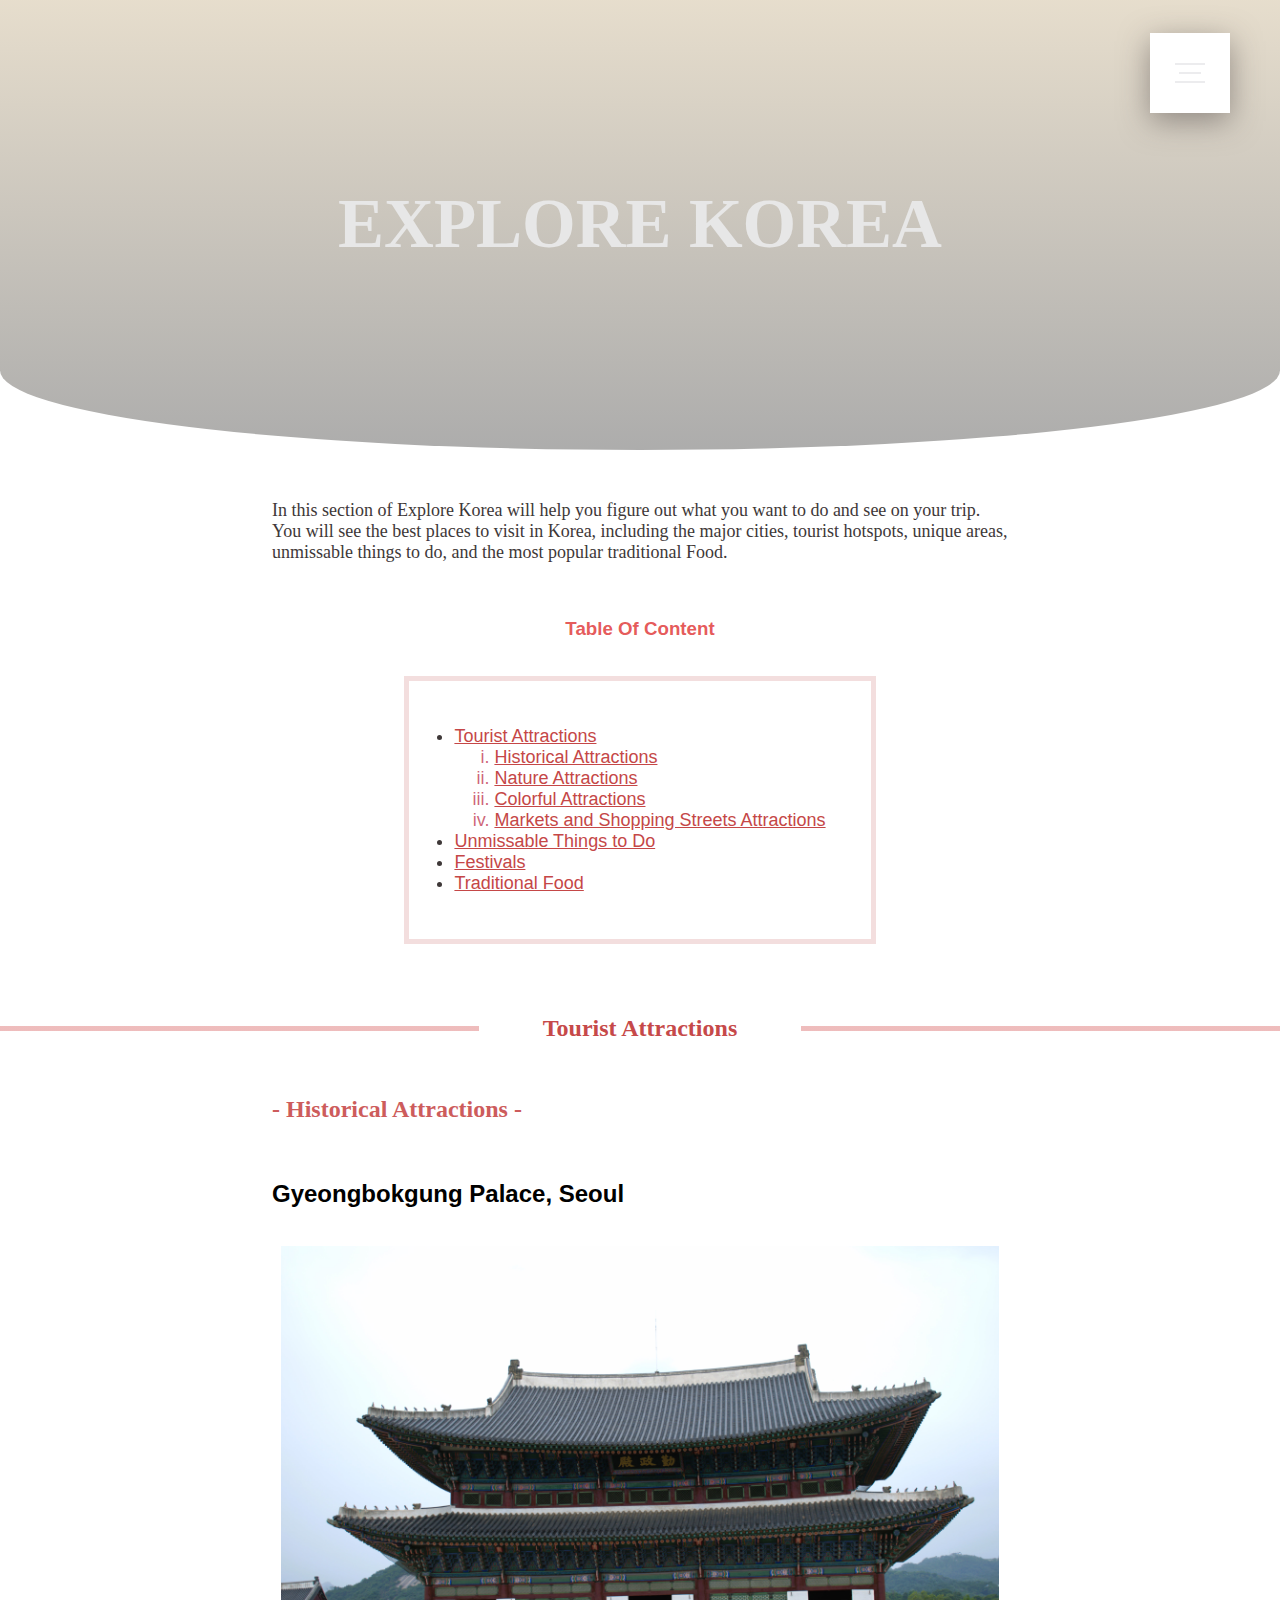
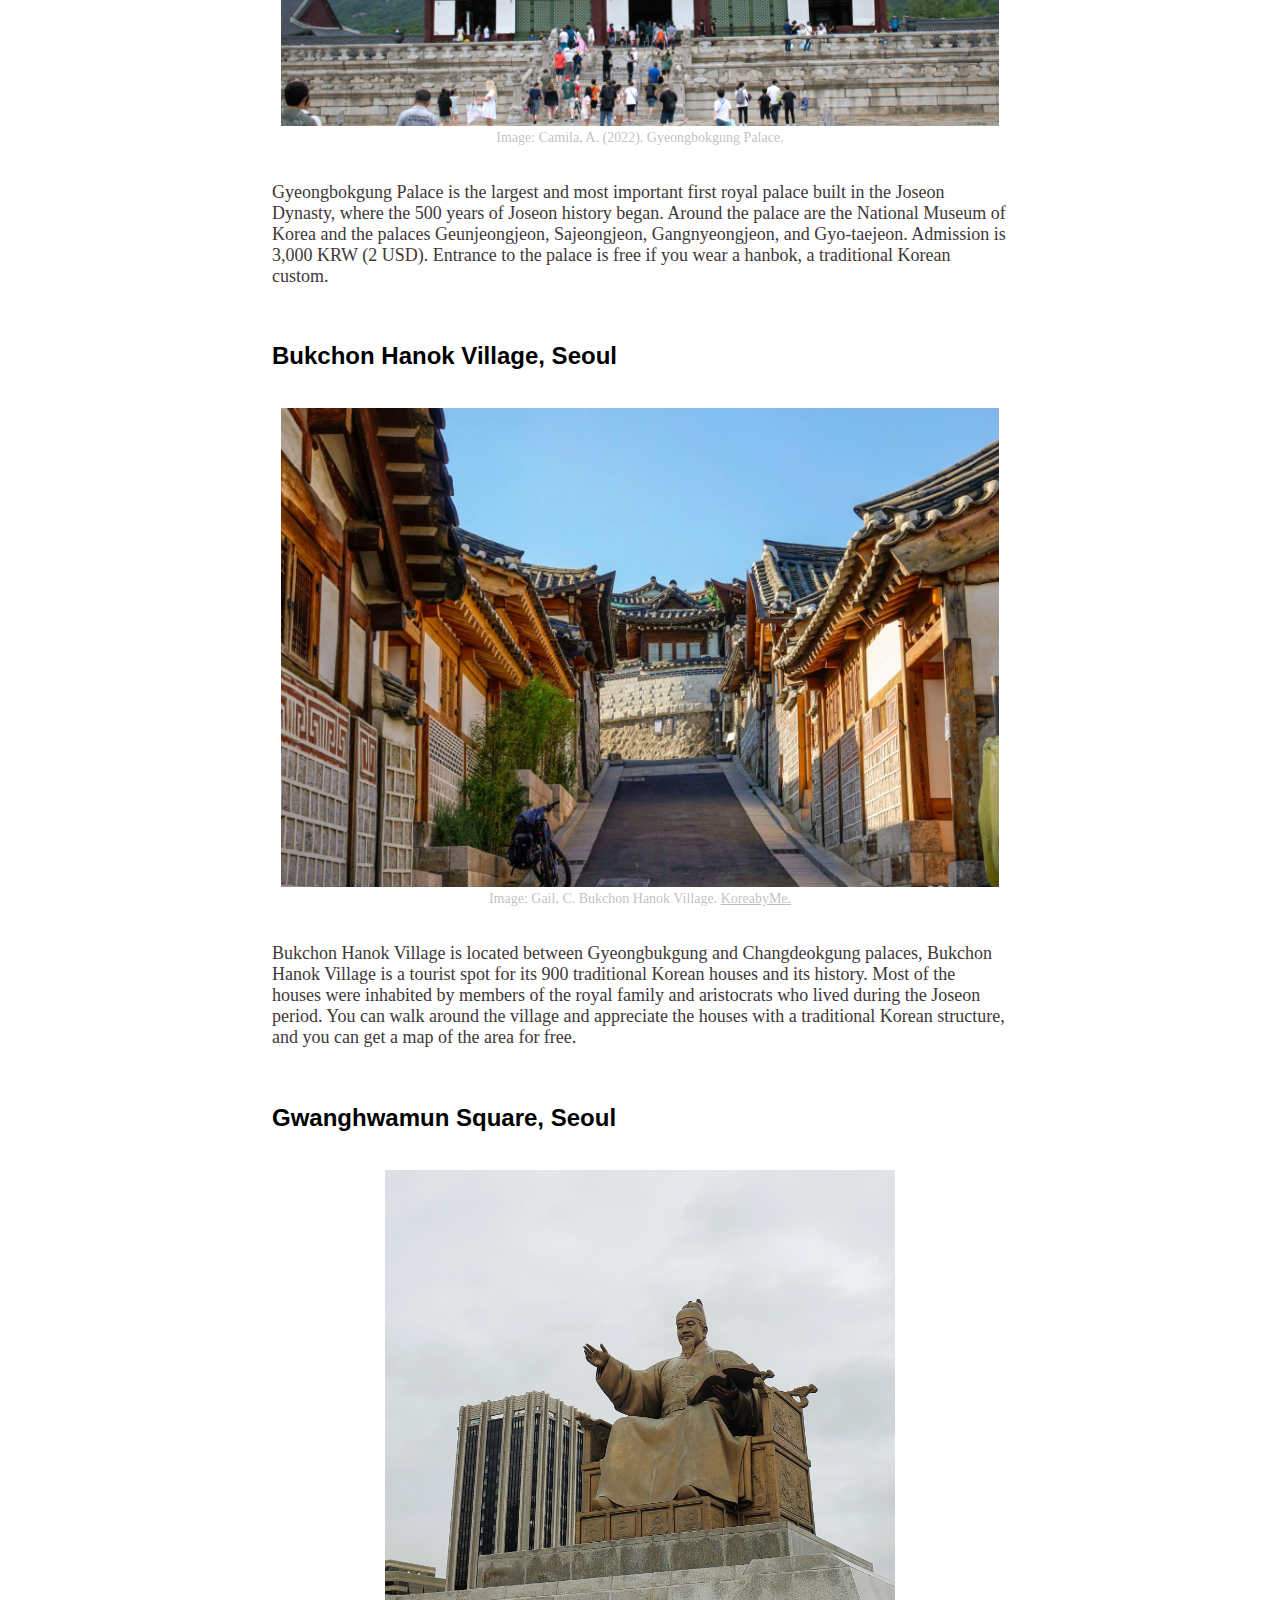
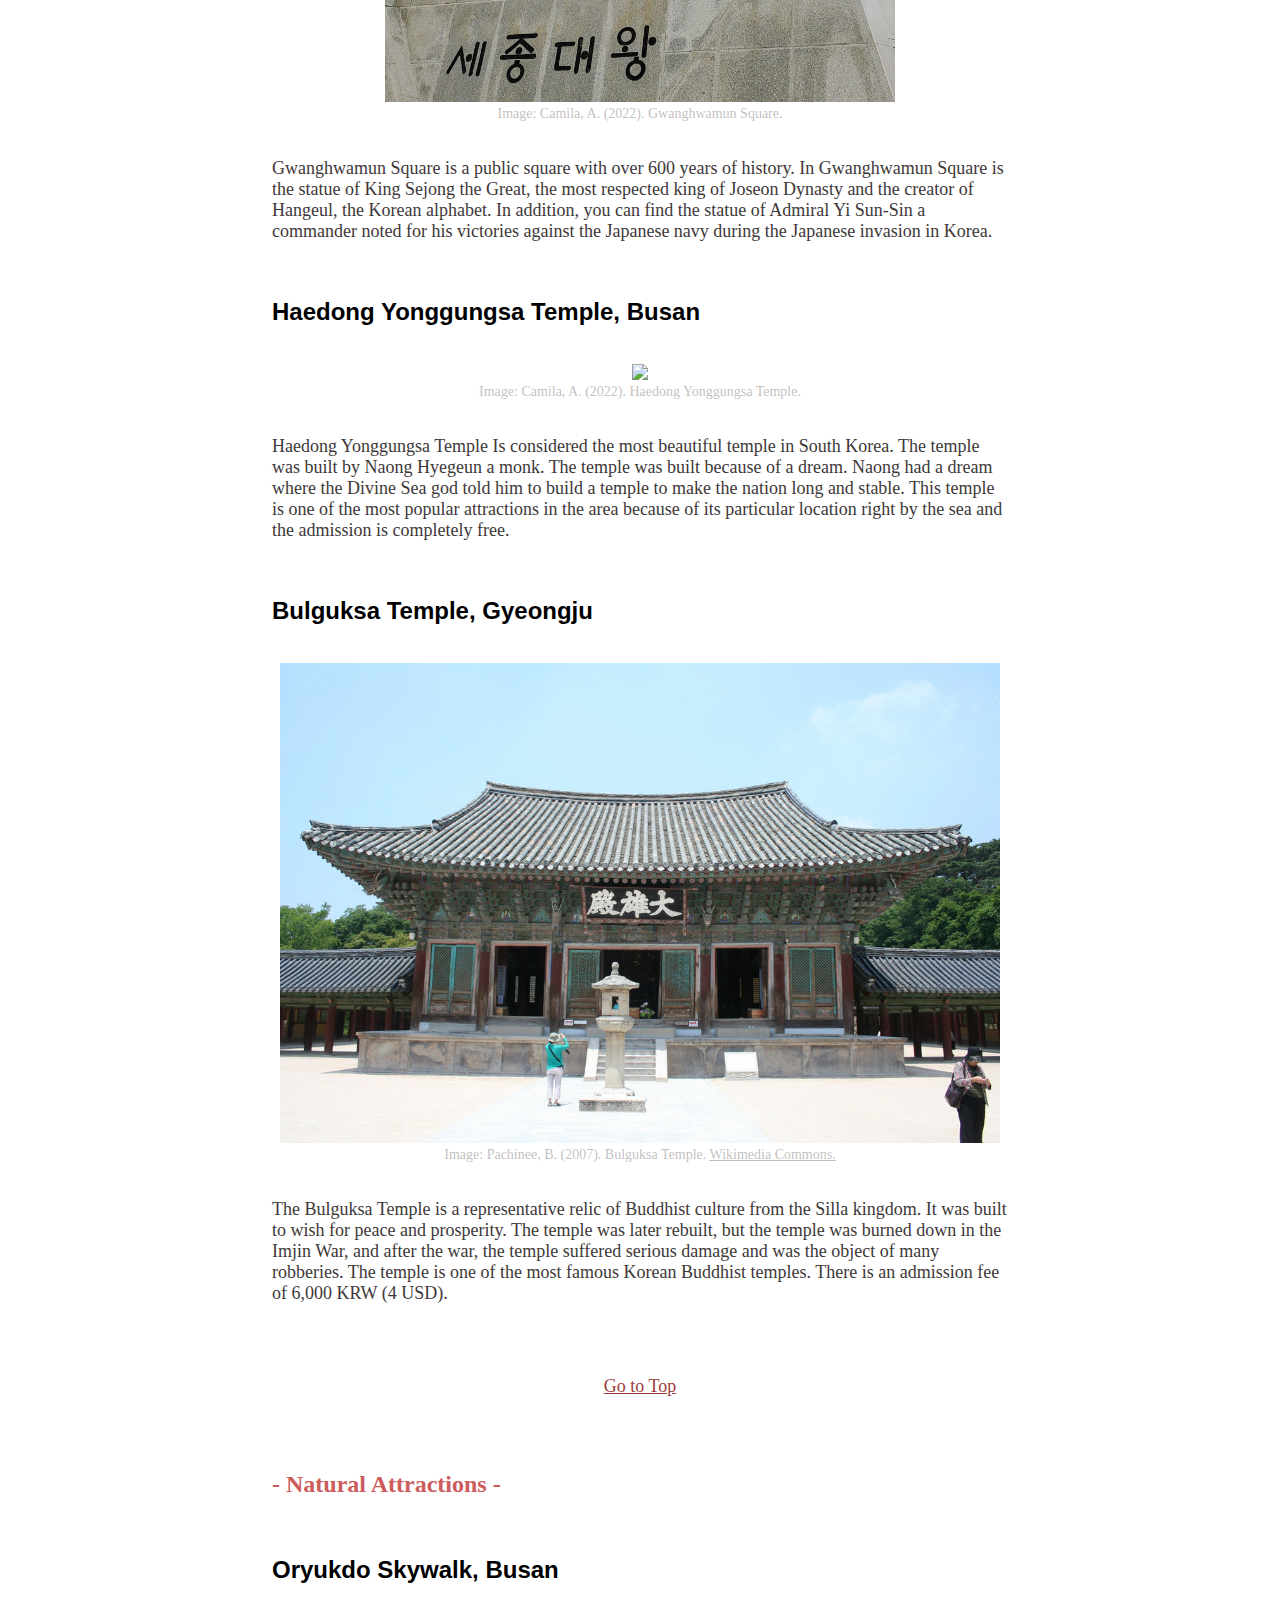
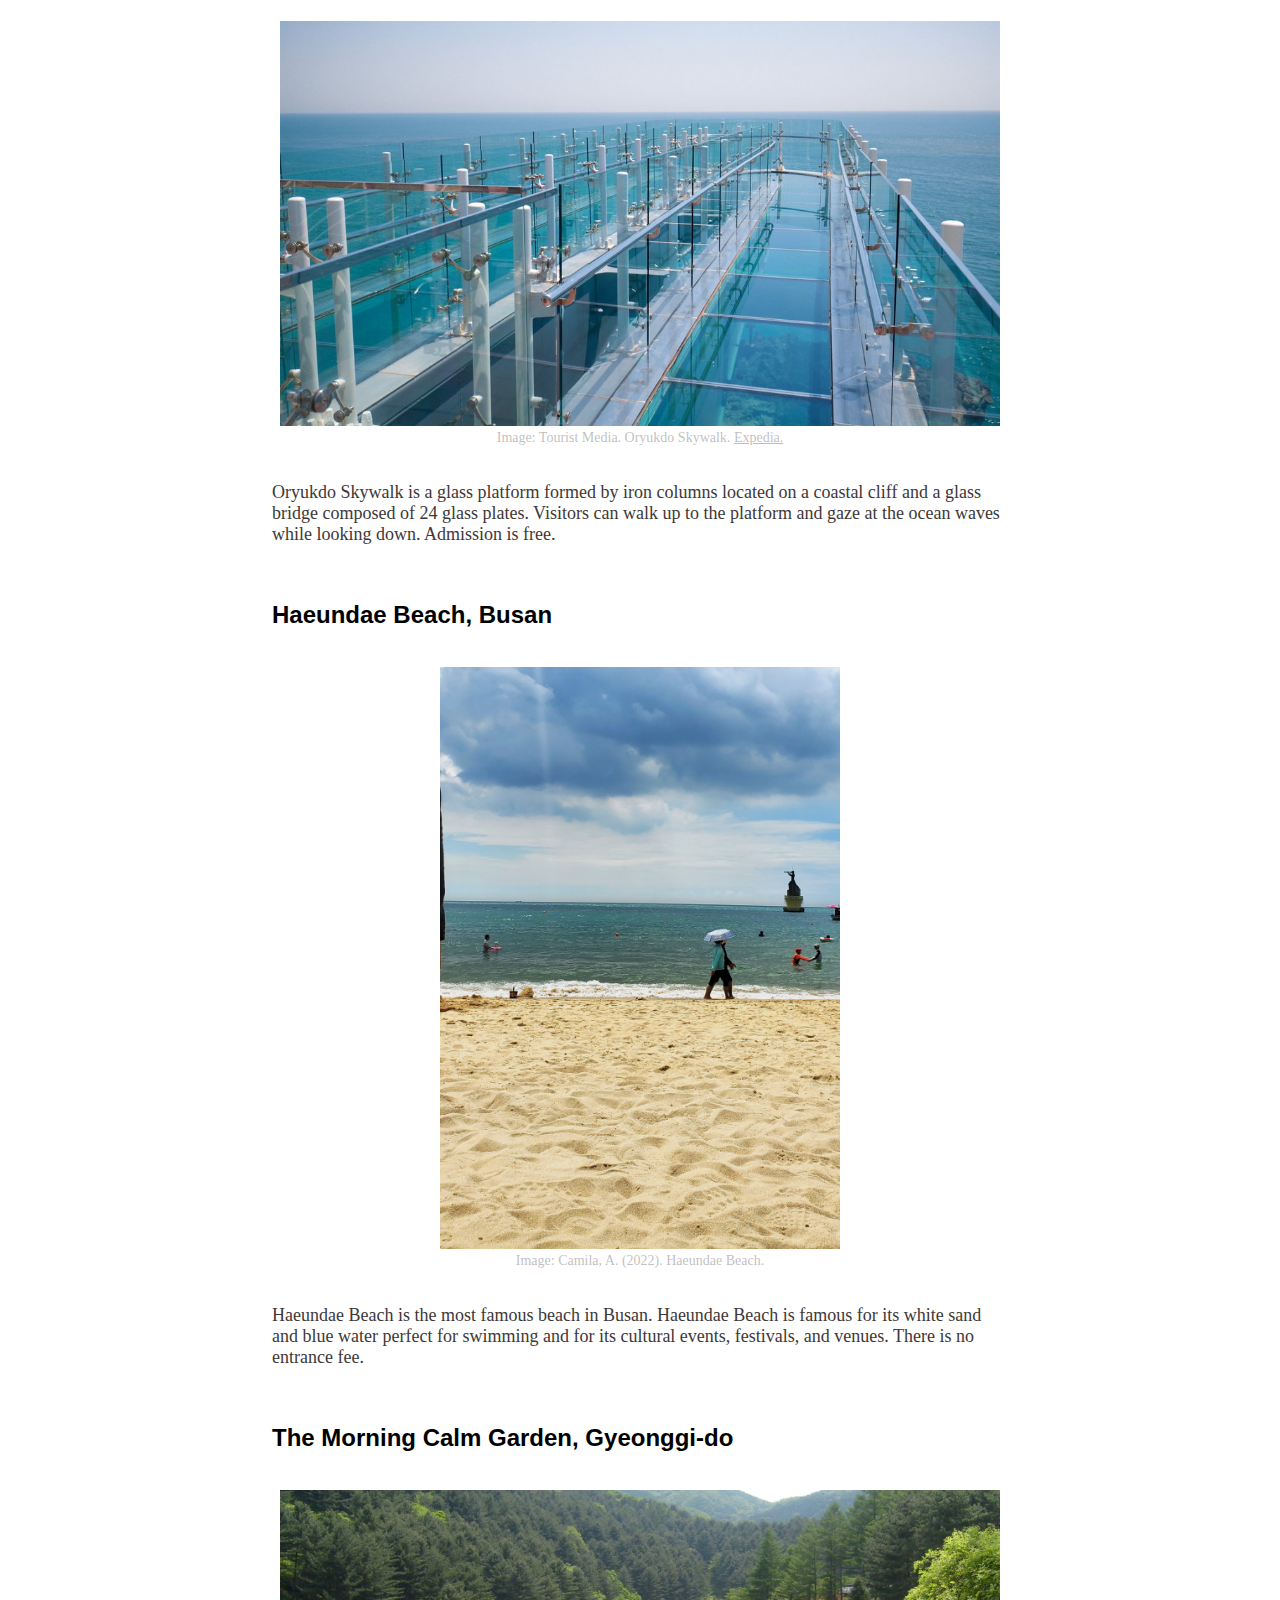
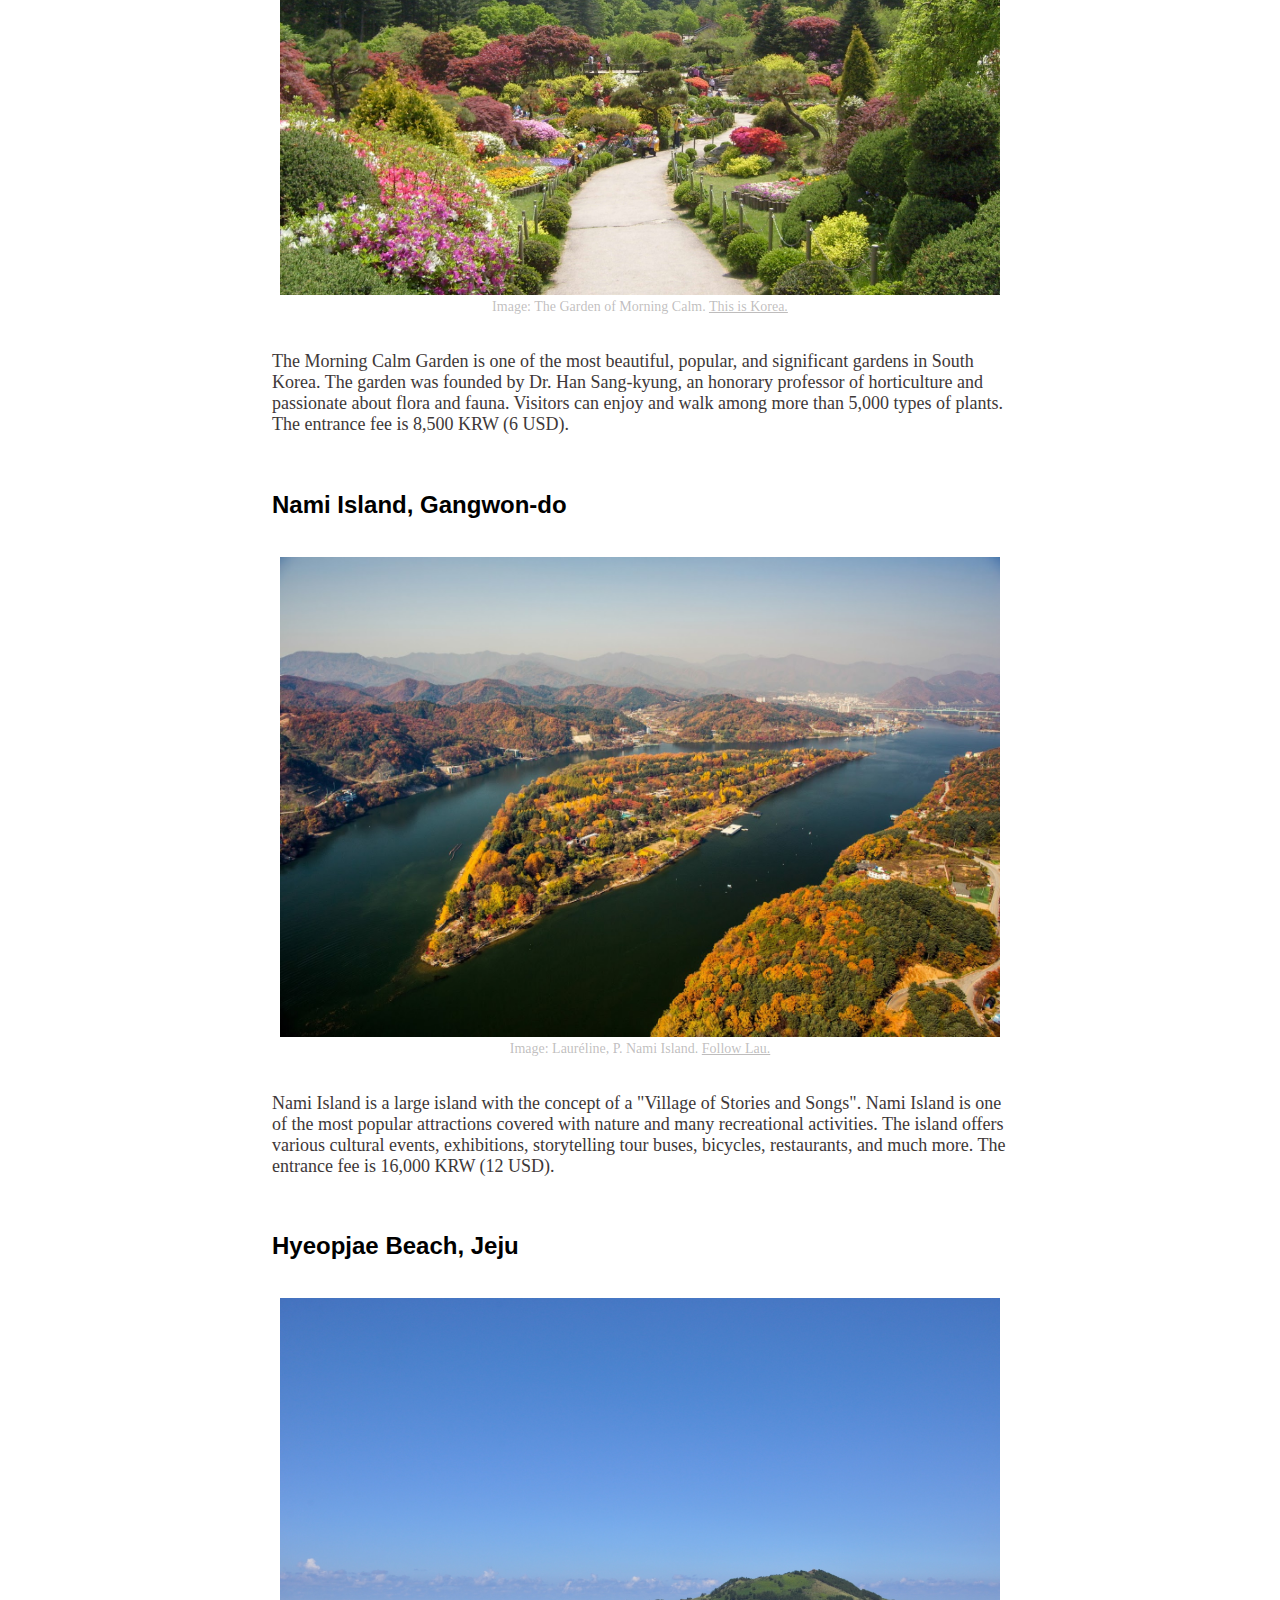
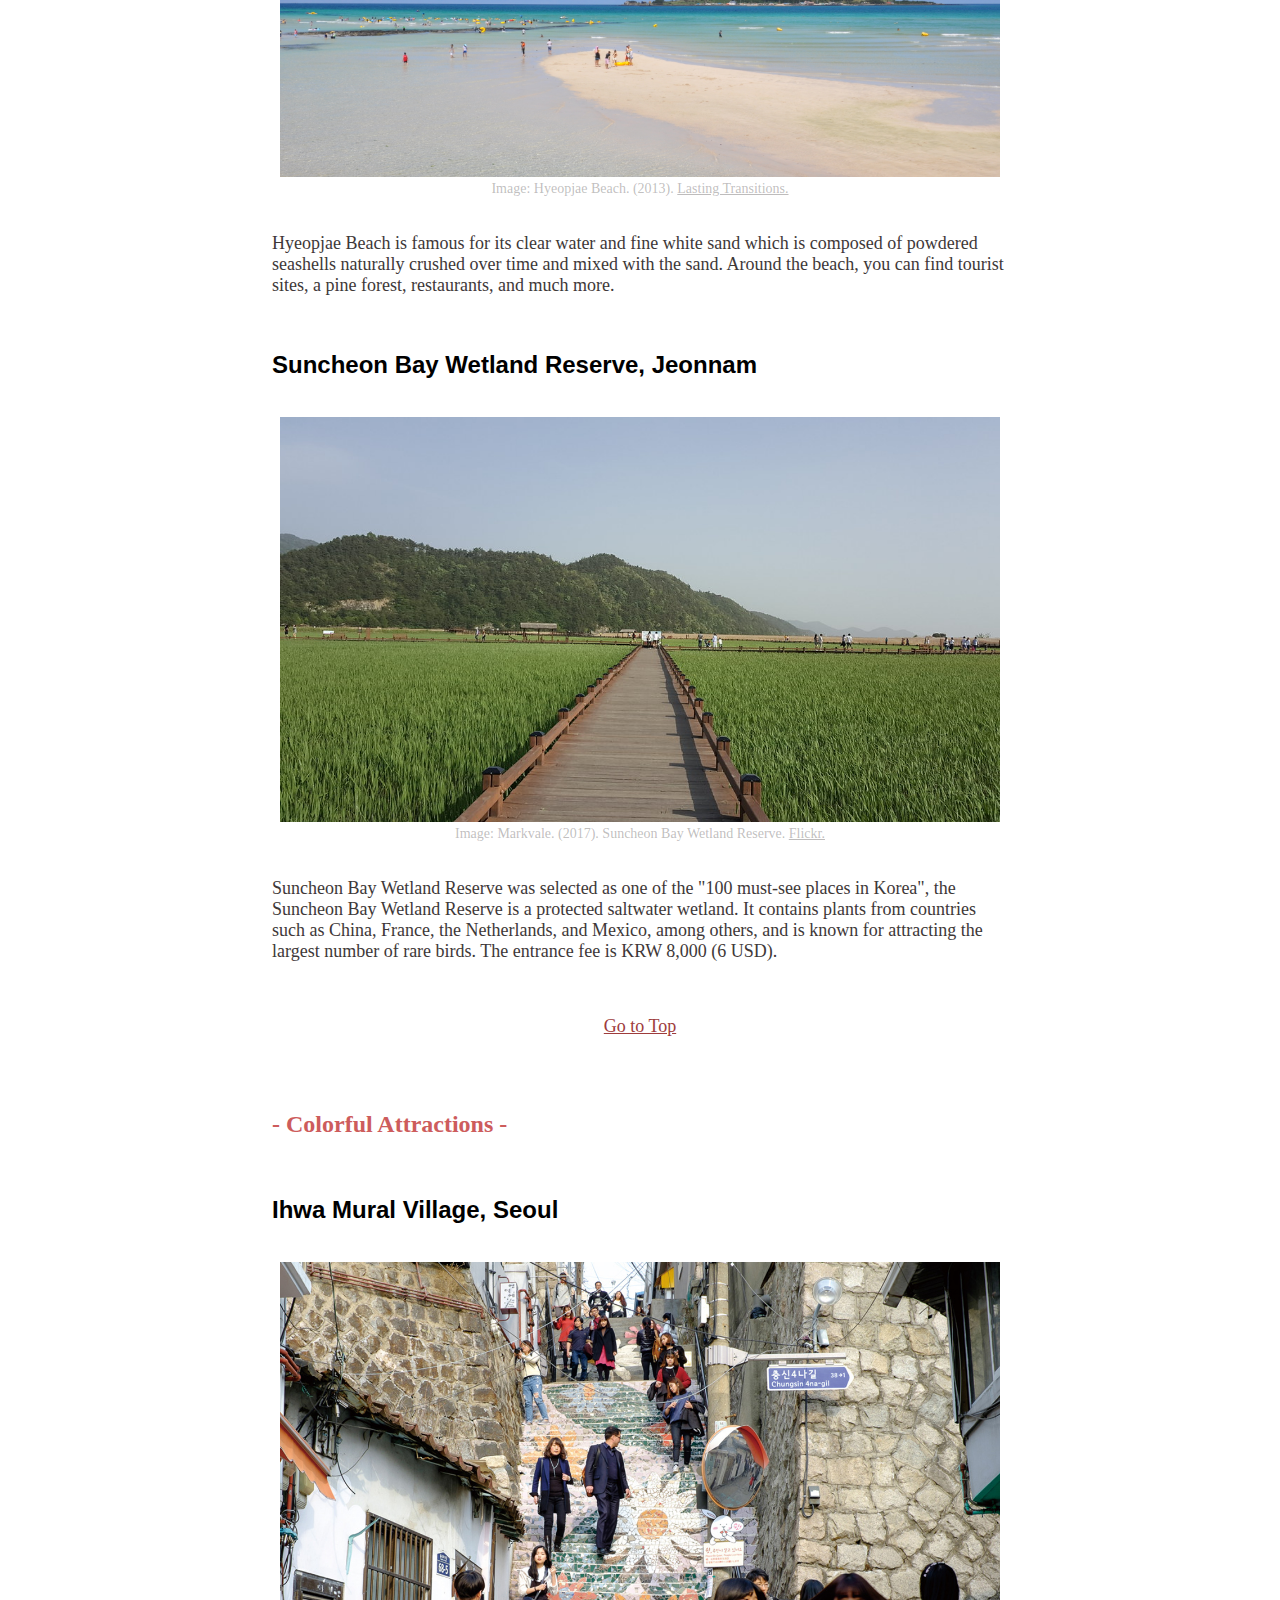
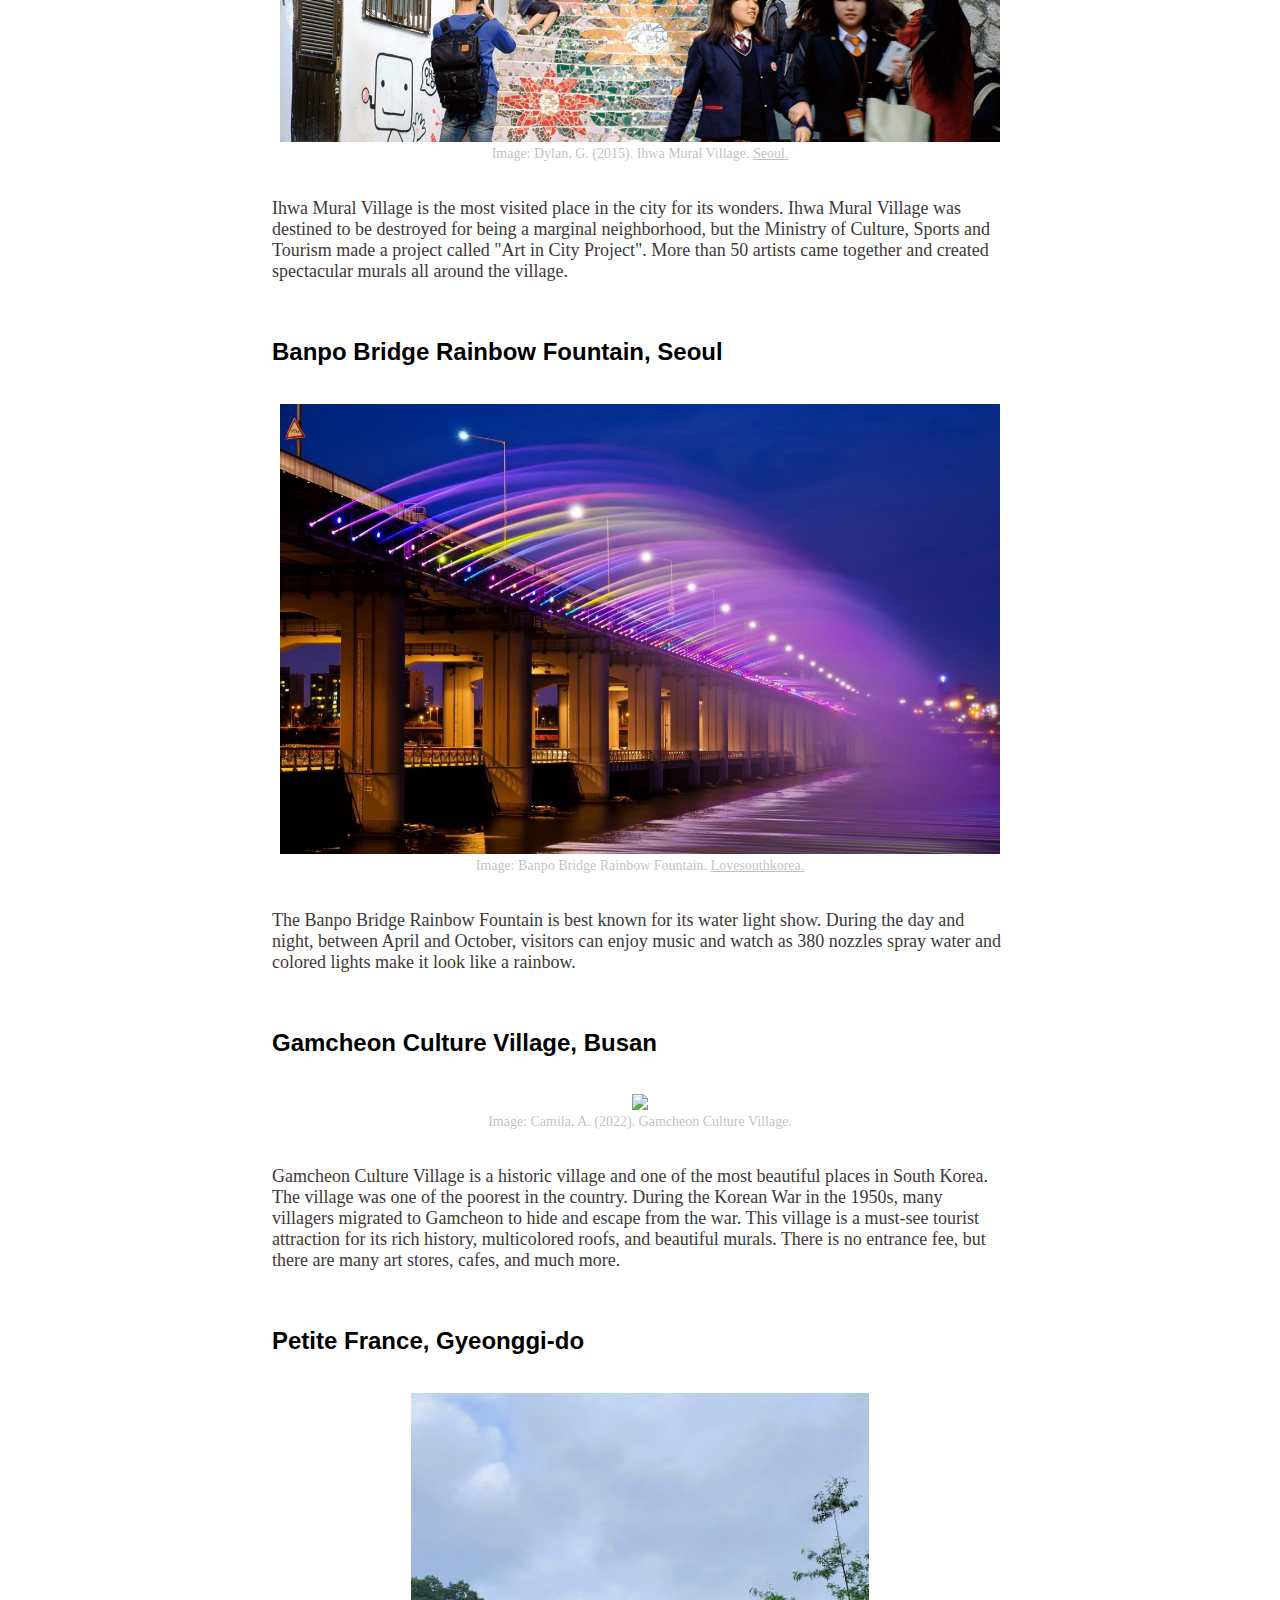
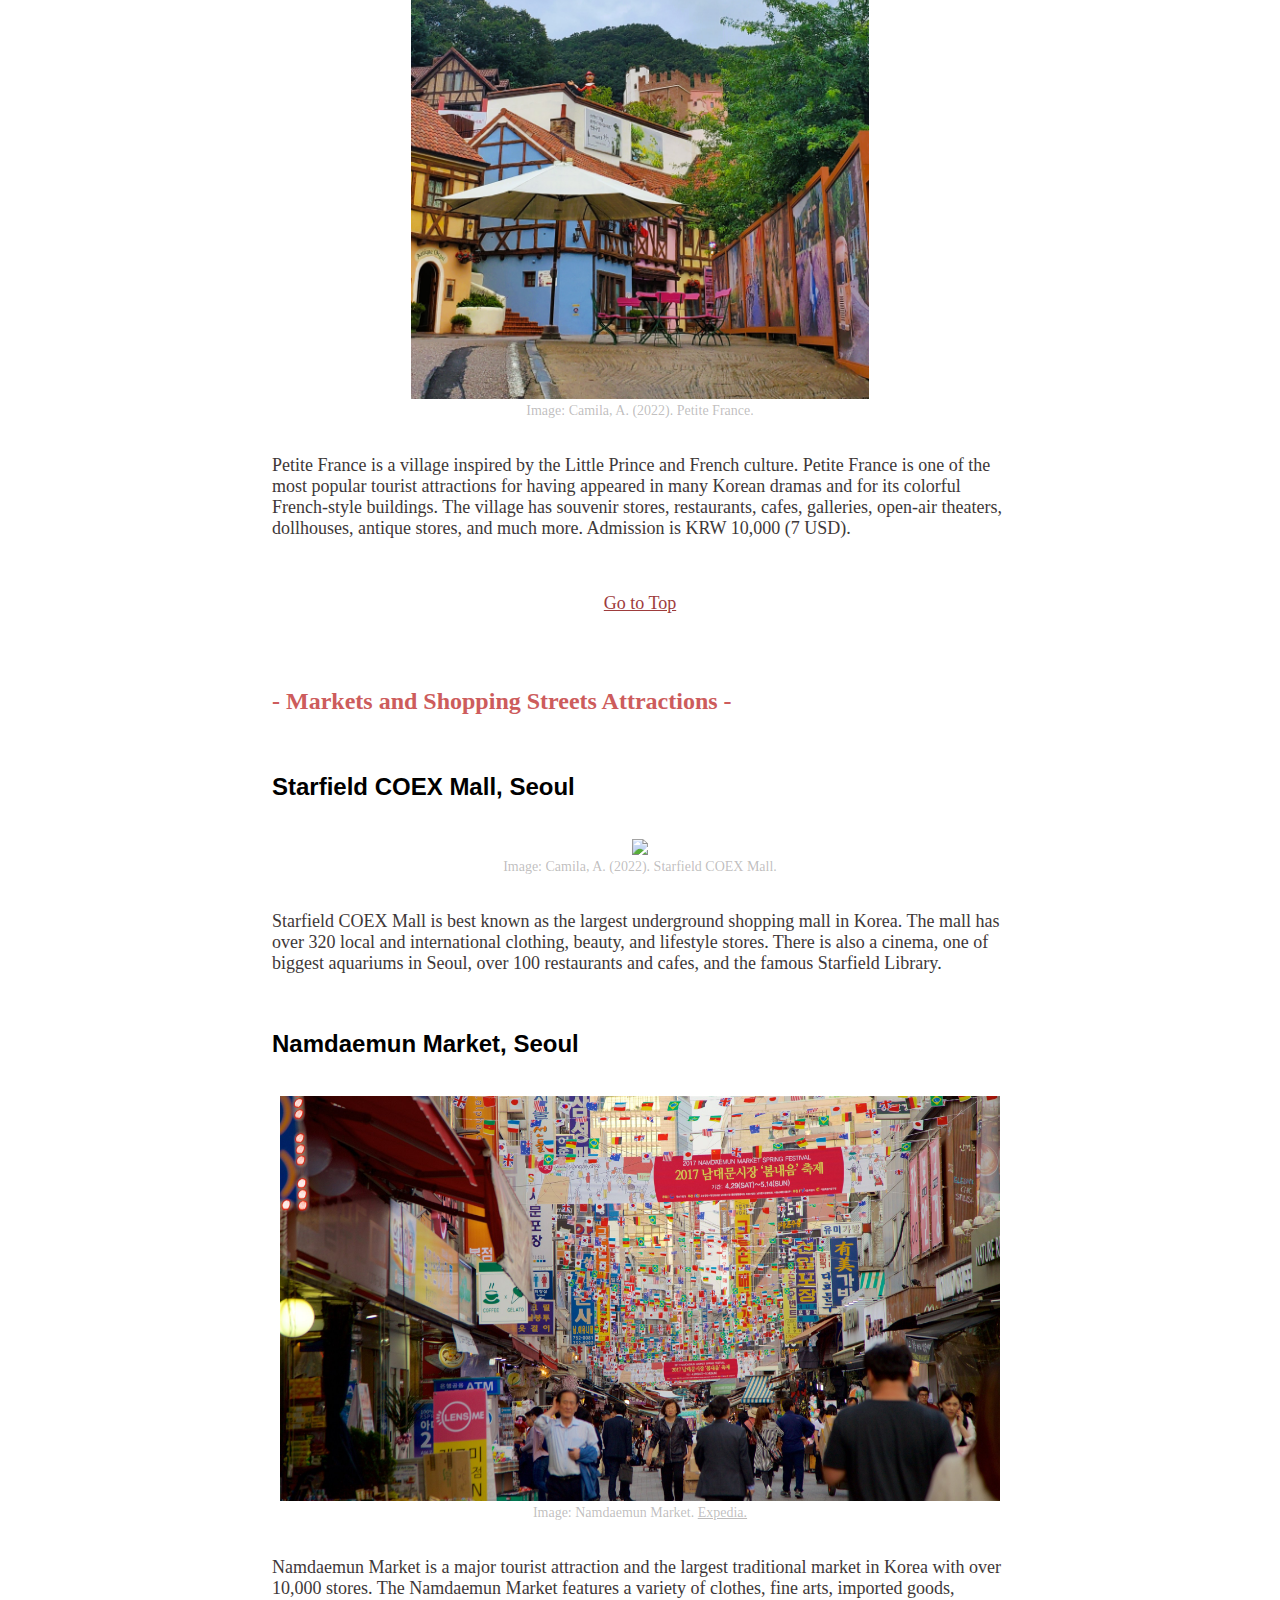
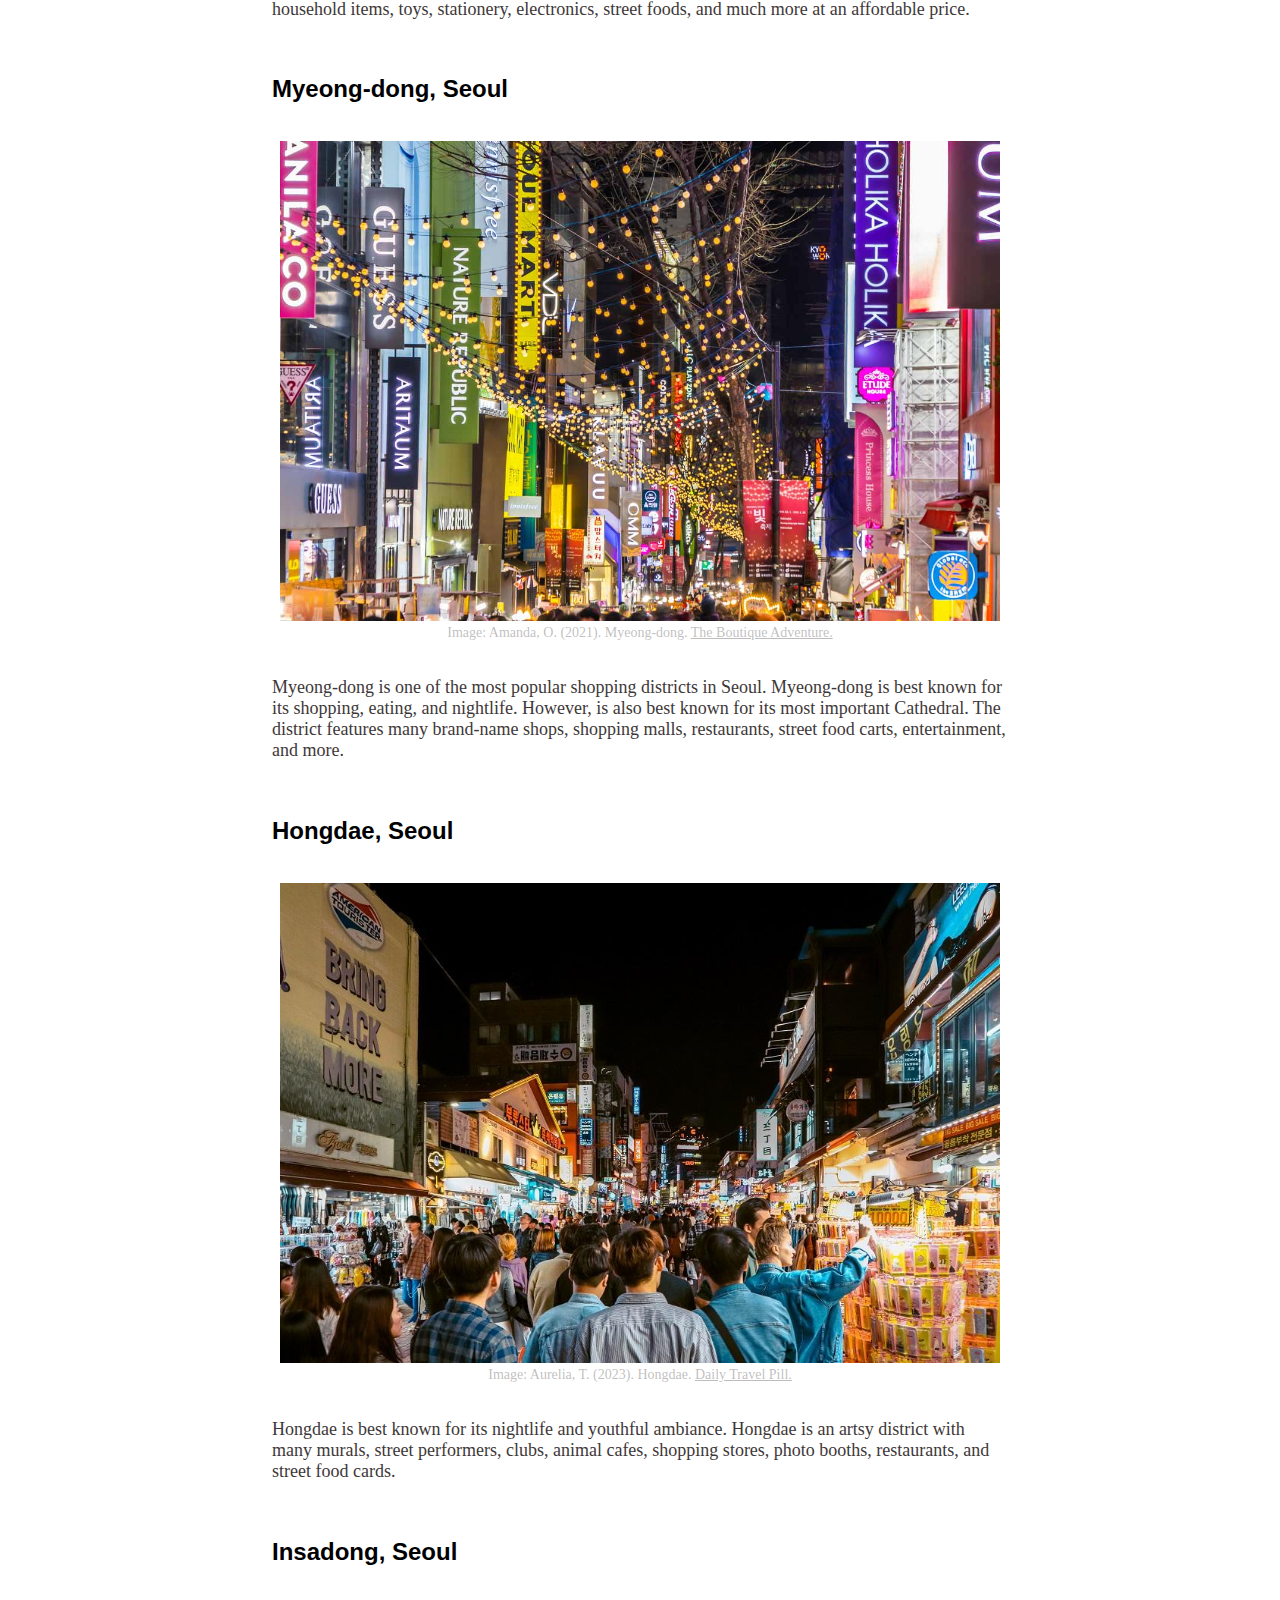
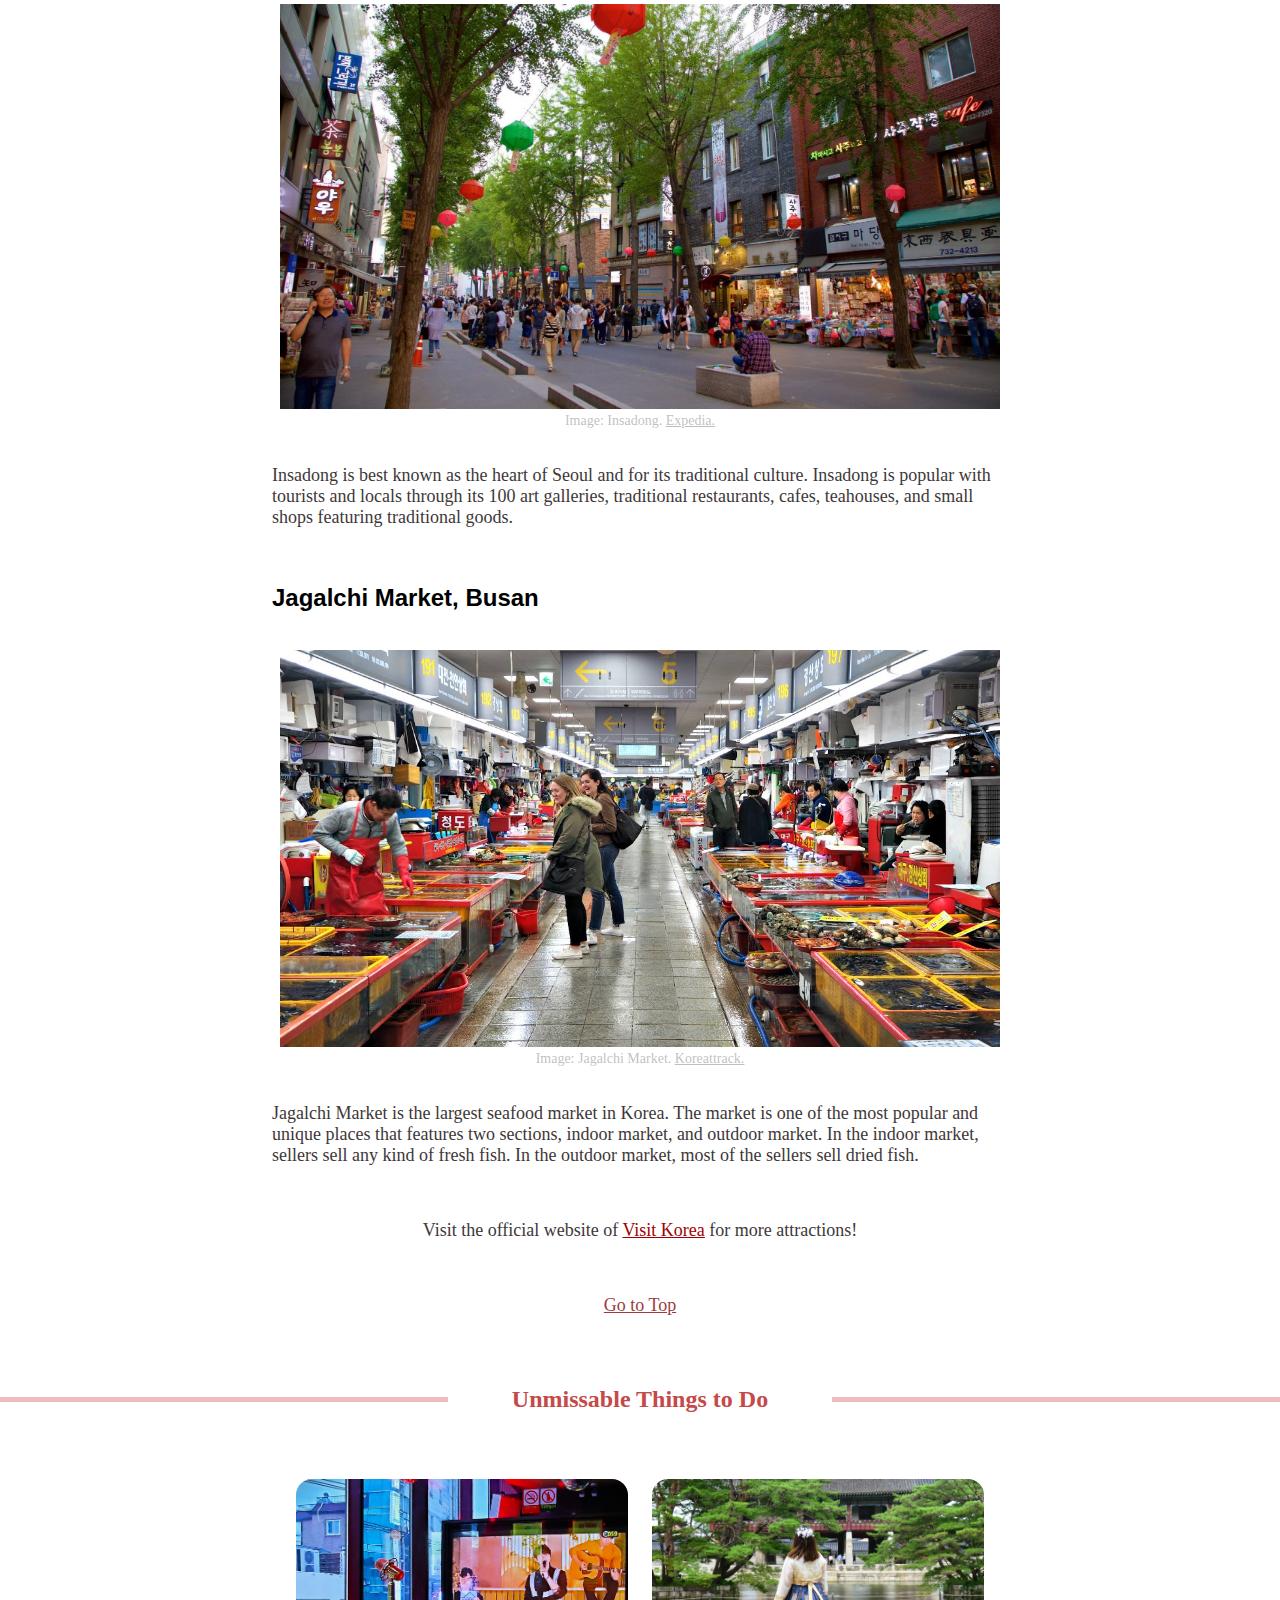
==== explorekorea.html @ 5d0e3c25 "Add files via upload" ====
<!DOCTYPE html>
<html>
    <head> 
        <title> Explore Korea </title>
        <link rel="stylesheet" href="explorekorea.css">
    </head>

  
    <input class="menu-icon" type="checkbox" id="menu-icon" name="menu-icon"/>
    <label for="menu-icon"></label>
    <nav class="nav"> 		
        <ul class="pt-5">
            <li><a href="index.html">Home</a></li>
            <li><a href="travelinformation.html">Travel Information</a></li>
            <li><a href="tipsandrecommendations.html">Recommendations</a></li>
        </ul>
    </nav>

    <body>

        <div class="hero-image">
          <div class="hero-text">
            <h1 style="font-size:69px">Explore Korea</h1>
          </div>
        </div>
        
        <section>
            <p id="top_page">
              In this section of Explore Korea will help you figure out what you want to do and see on your trip. 
              You will see the best places to visit in Korea, 
              including the major cities, tourist hotspots, unique areas, unmissable things to do, and the most popular traditional Food.

            </p>
         </br>
 
            <h3>Table Of Content</h3>
              <div class="list">
                <ul>
                    <li style="font-family: 'Calibri Light', sans-serif"><a href="#Attractions" style="color:rgb(197, 71, 71)">Tourist Attractions</a></li>      
                     <div class="list">
                       <ol type="i">
                         <li style="font-family: 'Calibri Light', sans-serif"><a href="#Historical" style="color:rgb(197, 71, 71)">Historical Attractions</a></li>
                         <li style="font-family: 'Calibri Light', sans-serif"><a href="#Nature" style="color:rgb(197, 71, 71)">Nature Attractions</a></li>
                         <li style="font-family: 'Calibri Light', sans-serif"><a href="#Colorful" style="color:rgb(197, 71, 71)">Colorful Attractions</a></li>
                         <li style="font-family: 'Calibri Light', sans-serif"><a href="#Shopping" style="color:rgb(197, 71, 71)">Markets and Shopping Streets Attractions</a></li>
                       </ol>
                     </div>
                    <li style="font-family: 'Calibri Light', sans-serif"><a href="#Thing_to_do" style="color:rgb(197, 71, 71)">Unmissable Things to Do</a></li>
                    <li style="font-family: 'Calibri Light', sans-serif"><a href="#Festivals" style="color:rgb(197, 71, 71)">Festivals</a></li> 
                    <li style="font-family: 'Calibri Light', sans-serif"><a href="#Food" style="color:rgb(197, 71, 71)">Traditional Food</a></li>
                </ul>      
             </div>


            </br>
            </br>

            
            <h1 class="fancy" style="--w: 50vw;--c: #df7e7e84;--b:4px;--g: 40px" id= "Attractions">Tourist Attractions</h1>
         </br>
            <h2 style="color: indianred ;" id= "Historical">- Historical Attractions - </h2>
         </br>

            
          
            <h2 style="font-family: 'Calibri Light', sans-serif">Gyeongbokgung Palace, Seoul </h2>
            </br>
            <center>
                <img src="Media/palace.jpg" width="718">
                <figcaption>Image: Camila, A. (2022). Gyeongbokgung Palace. </figcaption>
            </center>
            </br>
            <p>
                Gyeongbokgung Palace is the largest and most important first royal palace built in the Joseon Dynasty, where the 500 years of Joseon history began.
                Around the palace are the National Museum of Korea and the palaces Geunjeongjeon, Sajeongjeon, Gangnyeongjeon, and Gyo-taejeon. 
                Admission is 3,000 KRW (2 USD). Entrance to the palace is free if you wear a hanbok, a traditional Korean custom. 
            </p>

            </br>

            <h2 style="font-family: 'Calibri Light', sans-serif">Bukchon Hanok Village, Seoul  </h2>
            </br>
            <center>
                <img src="Media/village1.jpg" width="718">
                <figcaption>Image: Gail, C. Bukchon Hanok Village. <a href="https://koreabyme.com/bukchon-hanok-village-a-korean-traditional-village-in-seoul/" style="color: rgba(62, 56, 56, 0.338);"> KoreabyMe.</a></figcaption>
            </center>
            </br>
            <p>Bukchon Hanok Village is located between Gyeongbukgung and Changdeokgung palaces, Bukchon Hanok Village is a tourist spot for its 900 traditional Korean houses and its history.
               Most of the houses were inhabited by members of the royal family and aristocrats who lived during the Joseon period. 
               You can walk around the village and appreciate the houses with a traditional Korean structure, and you can get a map of the area for free.
            </p>

            </br>

            <h2 style="font-family: 'Calibri Light', sans-serif">Gwanghwamun Square, Seoul  </h2>
            </br>
            <center>
                <img src="Media/yoo.jpg" width="510">
                <figcaption>Image: Camila, A. (2022). Gwanghwamun Square. </figcaption>
            </center>
            </br>
            <p>
                Gwanghwamun Square is a public square with over 600 years of history. 
                In Gwanghwamun Square is the statue of King Sejong the Great, the most respected king of Joseon Dynasty and the creator of Hangeul, the Korean alphabet. 
                In addition, you can find the statue of Admiral Yi Sun-Sin a commander noted for his victories against the Japanese navy during the Japanese invasion in Korea. 
            </p>

            </br>

            <h2 style="font-family: 'Calibri Light', sans-serif">Haedong Yonggungsa Temple, Busan  </h2>
            </br>
            <center>
                <img src="Media/temple_busan.JPG" width="720">
                <figcaption>Image: Camila, A. (2022). Haedong Yonggungsa Temple. </figcaption>
            </center>
            </br>
            <p>
                Haedong Yonggungsa Temple Is considered the most beautiful temple in South Korea. 
                The temple was built by Naong Hyegeun a monk. The temple was built because of a dream. 
                Naong had a dream where the Divine Sea god told him to build a temple to make the nation long and stable. 
                This temple is one of the most popular attractions in the area because of its particular location right by the sea and the admission is completely free.
            </p>

            </br>

            <h2 style="font-family: 'Calibri Light', sans-serif">Bulguksa Temple, Gyeongju   </h2>
            </br>
            <center>
                <img src="Media/bulguksa_temple2.jpg" width="720">
                <figcaption>Image: Pachinee, B. (2007). Bulguksa Temple. <a href="https://commons.wikimedia.org/wiki/File:Korea-Gyeongju-Bulguksa-12.jpg" style="color: rgba(62, 56, 56, 0.338);"> Wikimedia Commons.</a> </figcaption>
            </center>
            </br>
            <p>
                The Bulguksa Temple is a representative relic of Buddhist culture from the Silla kingdom. 
                It was built to wish for peace and prosperity. 
                The temple was later rebuilt, but the temple was burned down in the Imjin War, and after the war, the temple suffered serious damage and was the object of many robberies. 
                The temple is one of the most famous Korean Buddhist temples. There is an admission fee of 6,000 KRW (4 USD).
            </p>

            </br>
            </br>

            <center><p><a href="#top_page" style="color:rgb(158, 60, 60)">Go to Top</a></p></center>
   
            
         </br>
         </br>


           <h2 style="color: indianred;" id="Nature"> - Natural Attractions - </h2>

           </br>

           <h2 style="font-family: 'Calibri Light', sans-serif">Oryukdo Skywalk, Busan </h2>
           </br>
           <center>
            <img src="Media/oryudko_skywalk1.jpg" width="720">
            <figcaption>Image: Tourist Media. Oryukdo Skywalk. <a href="https://www.expedia.com.ph/pictures/asia/south-korea/oryukdo-skywalk.d553248635171419159?view=large-gallery&photo=247497" style="color: rgba(62, 56, 56, 0.338);"> Expedia.</a> </figcaption>
           </center>
           </br>
           <p>
            Oryukdo Skywalk is a glass platform formed by iron columns located on a coastal cliff and a glass bridge composed of 24 glass plates. 
            Visitors can walk up to the platform and gaze at the ocean waves while looking down. Admission is free. 
           </p>
           </br>

           <h2 style="font-family: 'Calibri Light', sans-serif">Haeundae Beach, Busan </h2>
           
           </br>
           <center>
            <img src="Media/beach3.jpg" width="400" >
            <figcaption>Image: Camila, A. (2022). Haeundae Beach. </figcaption>
          </center>
           </br>
           <p>
            Haeundae Beach is the most famous beach in Busan. 
            Haeundae Beach is famous for its white sand and blue water perfect for swimming and for its cultural events, festivals, and venues.
            There is no entrance fee.  
           </p>
           </br>

           <h2 style="font-family: 'Calibri Light', sans-serif">The Morning Calm Garden, Gyeonggi-do </h2>
           
           </br>
           <center>
            <img src="Media/calm.jpg" width="720">
            <figcaption>Image: The Garden of Morning Calm. <a href="https://thisiskoreatours.com/project/garden-of-morning-calm/" style="color: rgba(62, 56, 56, 0.338);"> This is Korea.</a> </figcaption>
           </center>
           </br>
           <p>
            The Morning Calm Garden is one of the most beautiful, popular, and significant gardens in South Korea. 
            The garden was founded by Dr. Han Sang-kyung, an honorary professor of horticulture and passionate about flora and fauna.
            Visitors can enjoy and walk among more than 5,000 types of plants. The entrance fee is 8,500 KRW (6 USD).
           </p>
           </br>

           <h2 style="font-family: 'Calibri Light', sans-serif">Nami Island, Gangwon-do </h2>
           
           </br>
           <center>
            <img src="Media/nami1.jpg" width="720">
            <figcaption>Image: Lauréline, P. Nami Island. <a href="https://followlautokorea.wordpress.com/portfolio/pg-nami-island/" style="color: rgba(62, 56, 56, 0.338);"> Follow Lau.</a> </figcaption>
           </center>
           </br>
           <p>
            Nami Island is a large island with the concept of a "Village of Stories and Songs". 
            Nami Island is one of the most popular attractions covered with nature and many recreational activities. 
            The island offers various cultural events, exhibitions, storytelling tour buses, bicycles, restaurants, and much more.
            The entrance fee is 16,000 KRW (12 USD).
           </p>
           </br>

           <h2 style="font-family: 'Calibri Light', sans-serif">Hyeopjae Beach, Jeju </h2>
           
           </br>
           <center>
            <img src="Media/jeju_beach1.jpg" width="720">
            <figcaption>Image: Hyeopjae Beach. (2013). <a href="https://lastingtransitions.wordpress.com/2013/08/21/return-to-jeju-si/19-hyeopjae-beach-and-island-jeju/" style="color: rgba(62, 56, 56, 0.338);"> Lasting Transitions.</a> </figcaption>
           </center>
           </br>
           <p>
            Hyeopjae Beach is famous for its clear water and fine white sand which is composed of powdered seashells naturally crushed over time and mixed with the sand.
            Around the beach, you can find tourist sites, a pine forest, restaurants, and much more. 
           </p>
           </br>

           <h2 style="font-family: 'Calibri Light', sans-serif">Suncheon Bay Wetland Reserve, Jeonnam</h2>
           
           </br>
           <center>
            <img src="Media/suncheon.jpg" width="720">
            <figcaption>Image: Markvale. (2017). Suncheon Bay Wetland Reserve. <a href="https://www.flickr.com/photos/57147542@N06/34549610140" style="color: rgba(62, 56, 56, 0.338);"> Flickr.</a> </figcaption>
           </center>
           </br>
           <p>
            Suncheon Bay Wetland Reserve was selected as one of the "100 must-see places in Korea", the Suncheon Bay Wetland Reserve is a protected saltwater wetland.
            It contains plants from countries such as China, France, the Netherlands, and Mexico, among others, and is known for attracting the largest number of rare birds. 
            The entrance fee is KRW 8,000 (6 USD).
           </p>
        </br>

           <center><p><a href="#top_page" style="color:rgb(158, 60, 60)">Go to Top</a></p></center>
   


           </br>
           </br>


           <h2 style="color: indianred;" id= "Colorful"> - Colorful Attractions - </h2>

           </br>

           <h2 style="font-family: 'Calibri Light', sans-serif">Ihwa Mural Village, Seoul </h2>
           
           </br>
           <center>
            <img src="Media/ihwa.jpg" width="720">
            <figcaption>Image: Dylan, G. (2015). Ihwa Mural Village. <a href="https://magazine.seoulselection.com/2015/04/01/ihwa-mural-village/" style="color: rgba(62, 56, 56, 0.338);"> Seoul.</a></figcaption>
           </center>
           </br>
           <p>
            Ihwa Mural Village is the most visited place in the city for its wonders. 
            Ihwa Mural Village was destined to be destroyed for being a marginal neighborhood, but the Ministry of Culture, Sports and Tourism made a project called "Art in City Project".
            More than 50 artists came together and created spectacular murals all around the village. 
           </p>
        </br>

           <h2 style="font-family: 'Calibri Light', sans-serif">Banpo Bridge Rainbow Fountain, Seoul </h2>
           
           </br>
           <center>
            <img src="Media/banpo.jpg" width="720">
            <figcaption>Image: Banpo Bridge Rainbow Fountain. <a href="https://lovesouthkorea.tumblr.com/post/128197137554/banpo-bridge-rainbow-fountain-in-seoul-is-the" style="color: rgba(62, 56, 56, 0.338);"> Lovesouthkorea.</a></figcaption>
           </center>
           </br>
           <p>
            The Banpo Bridge Rainbow Fountain is best known for its water light show.
            During the day and night, between April and October, visitors can enjoy music and watch as 380 nozzles spray water and colored lights make it look like a rainbow.
           </p>
        </br>

           <h2 style="font-family: 'Calibri Light', sans-serif">Gamcheon Culture Village, Busan  </h2>
           
           </br>
           <center>
            <img src="Media/gamcheon.JPG" width="720">
            <figcaption>Image: Camila, A. (2022). Gamcheon Culture Village. </a></figcaption>
           </center>
           </br>
           <p>
            Gamcheon Culture Village is a historic village and one of the most beautiful places in South Korea. 
            The village was one of the poorest in the country. During the Korean War in the 1950s, many villagers migrated to Gamcheon to hide and escape from the war. 
            This village is a must-see tourist attraction for its rich history, multicolored roofs, and beautiful murals.
            There is no entrance fee, but there are many art stores, cafes, and much more.
           </p>
        </br>

           <h2 style="font-family: 'Calibri Light', sans-serif">Petite France, Gyeonggi-do </h2>
           
           </br>
           <center>
            <img src="Media/petite.jpg" width="458">
            <figcaption>Image: Camila, A. (2022). Petite France. </figcaption>
           </center>
           </br>
           <p>
            Petite France is a village inspired by the Little Prince and French culture. 
            Petite France is one of the most popular tourist attractions for having appeared in many Korean dramas and for its colorful French-style buildings. 
            The village has souvenir stores, restaurants, cafes, galleries, open-air theaters, dollhouses, antique stores, and much more. Admission is KRW 10,000 (7 USD).
           </p>
        </br>

           <center><p><a href="#top_page" style="color:rgb(158, 60, 60)">Go to Top</a></p></center>
   

           </br>
           </br>


           <h2 style="color: indianred;" id= "Shopping"> - Markets and Shopping Streets Attractions - </h2>

           </br>

           <h2 style="font-family: 'Calibri Light', sans-serif">Starfield COEX Mall, Seoul </h2>
           
           </br>
           <center>
            <img src="Media/coex1.jpg" width="720">
            <figcaption>Image: Camila, A. (2022). Starfield COEX Mall. </figcaption>
           </center>
           </br>
           <p>
            Starfield COEX Mall is best known as the largest underground shopping mall in Korea. 
            The mall has over 320 local and international clothing, beauty, and lifestyle stores. 
            There is also a cinema, one of biggest aquariums in Seoul, over 100 restaurants and cafes, and the famous Starfield Library. 
           </p>
        </br>

           <h2 style="font-family: 'Calibri Light', sans-serif">Namdaemun Market, Seoul </h2>
           
           </br>
           <center>
            <img src="Media/namdaemun1.jpg" width="720">
            <figcaption>Image: Namdaemun Market. <a href="https://www.expedia.co.kr/en/Namdaemun-Market-Jung-gu.d6080055.Vacation-Attraction?gallery-dialog=gallery-open" style="color: rgba(62, 56, 56, 0.338);"> Expedia.</a></figcaption>
           </center>
           </br>
           <p>
            Namdaemun Market is a major tourist attraction and the largest traditional market in Korea with over 10,000 stores. 
            The Namdaemun Market features a variety of clothes, fine arts, imported goods, household items, toys, stationery, electronics, street foods, and much more at an affordable price. 
           </p>
        </br>

           <h2 style="font-family: 'Calibri Light', sans-serif">Myeong-dong, Seoul  </h2>
          
           </br>
           <center>
            <img src="Media/mywong1.jpg" width="720">
            <figcaption>Image: Amanda, O. (2021). Myeong-dong. <a href="https://theboutiqueadventurer.com/things-to-do-in-myeongdong/" style="color: rgba(62, 56, 56, 0.338);"> The Boutique Adventure.</a></figcaption>
           </center>
           </br>
           <p>
            Myeong-dong is one of the most popular shopping districts in Seoul. 
            Myeong-dong is best known for its shopping, eating, and nightlife. 
            However, is also best known for its most important Cathedral. 
            The district features many brand-name shops, shopping malls, restaurants, street food carts, entertainment, and more.
           </p>
        </br>


           <h2 style="font-family: 'Calibri Light', sans-serif">Hongdae, Seoul  </h2>
           
           </br>
           <center>
            <img src="Media/hongdae.jpg" width="720">
            <figcaption>Image: Aurelia, T. (2023). Hongdae. <a href="https://dailytravelpill.com/things-to-do-hongdae-seoul/" style="color: rgba(62, 56, 56, 0.338);"> Daily Travel Pill.</a></figcaption>
           </center>
           </br>
           <p>
            Hongdae is best known for its nightlife and youthful ambiance. 
            Hongdae is an artsy district with many murals, street performers, clubs, animal cafes, shopping stores, photo booths, restaurants, and street food cards. 
           </p>
        </br>

           <h2 style="font-family: 'Calibri Light', sans-serif">Insadong, Seoul  </h2>
           
           </br>
           <center>
            <img src="Media/insadong1.jpg" width="720">
            <figcaption>Image: Insadong. <a href="https://www.expedia.co.kr/en/Seoul-Insa-Dong.dx553248622832931550" style="color: rgba(62, 56, 56, 0.338);"> Expedia.</a></figcaption>
           </center>
           </br>
           <p>
            Insadong is best known as the heart of Seoul and for its traditional culture. 
            Insadong is popular with tourists and locals through its 100 art galleries, traditional restaurants, cafes, teahouses, and small shops featuring traditional goods. 
           </p>
        </br>


           <h2 style="font-family: 'Calibri Light', sans-serif"> Jagalchi Market, Busan </h2>
           
           </br>
           <center>
            <img src="Media/seafood.jpg" width="720">
            <figcaption>Image: Jagalchi Market. <a href="https://www.koreattrack.com/jagalchi-seafood-market.html" style="color: rgba(62, 56, 56, 0.338);"> Koreattrack.</a></figcaption>
           </center>
           </br>
           <p>
            Jagalchi Market is the largest seafood market in Korea. 
            The market is one of the most popular and unique places that features two sections, indoor market, and outdoor market. 
            In the indoor market, sellers sell any kind of fresh fish. 
            In the outdoor market, most of the sellers sell dried fish. 
           </p>

          </br>

          <center>
           <p>
            Visit the official website of <a href="https://english.visitkorea.or.kr/enu/ATR/mapInformation.kto?md=enu" style="color: rgb(162, 0, 0);">Visit Korea</a> for more attractions!
           </p>
          </center>

         </br>

           <center><p><a href="#top_page" style="color:rgb(158, 60, 60)">Go to Top</a></p></center>


          </br>
          </br>

                    

          <h1 class="fancy" style="--w: 50vw;--c: #df7e7e84;--b:4px;--g: 40px" id= "Thing_to_do">Unmissable Things to Do</h1>
          </br>
          
          <section class="articles">
            <article>
              <div class="article-wrapper">
                <figure>
                  <img src="Media/karaoke1.jpg" alt="Noraebang" />
                </figure>
                <div class="article-body">
                    <h2> Noraebang </h2>
                    <p>
                    Noraebang is the Korean version of karaoke, 
                    which is done in private insulated rooms. 
                    Most of the rooms have screens or TV, karaoke machines with many songs to choose from, disco lights, sofas, and tables.   
                    </p> 
                    
                    <figcaption>Image: Camila, A. (2022). Noraebang. </figcaption> 

                </div>
              </div>
            </article>
            <article>
          
              <div class="article-wrapper">
                <figure>
                    
                  <img src="Media/han1.JPG" alt="Hanbok dressing"/>
                </figure>
                <div class="article-body">
                    <h2>Hanbok dressing </h2>
                    <p>
                        Enjoy wearing a Hanbok on the streets of Seoul. 
                        Hanbok is traditional Korean clothing often used during traditional events such as weddings and ceremonies. 
                        Hanbok sales and rentals are popular in Seoul. 
                        You can find many hanbok rental shops offering different designs, from simple to more complicated designs, from cheaper to more expensive. 
                        Wearing a hanbok gives you free access to palaces in Seoul. 
                    </p>

                    <p>Recommendation: <a href="https://gigibebe-usa.imweb.me/" style="color: rgba(0, 0, 0, 0.799);"> gigibebe Hanbok Rental </a></p>

                    <figcaption>Image: Camila, A. (2022). Hanbok. </figcaption> 
                  
                </div>
              </div>
            </article>
            <article>
          
              <div class="article-wrapper">
                <figure>
                  <img src="Media/kayak1.jpg" alt="Kayaking in Han River" />
                </figure>
                <div class="article-body">
                    <h2> Kayaking In Han River  </h2>
                    <p>
                    Enjoy kayaking and see the sunset and night view of the Han River. 
                    Most kayak tours are around 2-6 hours with a guide and instructor. 
                    </p>

                    <p>Recommendation: <a href="https://www.airbnb.com/experiences/54423 " style="color: rgba(0, 0, 0, 0.799);"> Enjoy the Han Riven with kayaks, Airbnb</a>.</p>
                    
                    <figcaption>Image: Camila, A. (2022). Han River. </figcaption> 

                </div>
              </div>
            </article>
            <article>
          
                <div class="article-wrapper">
                  <figure>
                    <img src="Media/rail.jpg" alt="Gangchon Rail Bike" />
                  </figure>
                  <div class="article-body">
                      <h2>Gangchon Rail Bike </h2>
                      <p>
                        An unforgettable ride through magical-themed tunnels and stunning landscapes. 
                        Gangchon Rail Bike is a 6-km round trip pedaled on either 2 or 4-seater railbikes. 
                      </p>

                      <p><a href="https://www.railpark.co.kr/rail/rail1_01.php?lng=e" style="color: rgba(0, 0, 0, 0.799);"> Gangchon Rail Park </a>official website.</p>
                      
                      <figcaption>Image: Camila, A. (2022). Gangchon Rail Bike. </figcaption> 

                  </div>
                </div>
              </article>
              <article>
          
                <div class="article-wrapper">
                  <figure>
                    <img src="Media/yacht.jpg" alt="Yacht tour in Busan"/>
                  </figure>
                  <div class="article-body">
                      <h2> Yacht Tour in Busan </h2>
                      <p>
                        Enjoy sailing in the sea of Busan. 
                        Yachting has become a unique experience activity in Busan offering a variety of tours for locals and tourists. 
                      </p>

                      <p>Recommendation:<a href="https://www.airbnb.com/experiences/619791" style="color: rgba(0, 0, 0, 0.799);"> Yacht Tour in Busan. </a></p>
                      
                      <figcaption>Image: Camila, A. (2022). Busan. </figcaption> 

                  </div>
                </div>
              </article>

            <article>
          
                <div class="article-wrapper">
                  <figure>
                    <img src="Media/cruise.jpg" alt="Busan Air Cruise" />
                  </figure>
                  <div class="article-body">
                    <h2> Busan Air Cruise  </h2>
                      <p>
                        Busan Air Cruise is one of the best attractions in Busan. 
                        The Busan Air Cruise offers standard cabins and crystal cabins with transparent floors. 
                       </p> 
                       
                       <p><a href="http://en.busanaircruise.co.kr/about/intro?rank=1" style="color: rgba(0, 0, 0, 0.799);"> Busan Air Cruise </a>official website.</p>

                       <figcaption>Image: Camila, A. (2022). Busan Air Cruise. </figcaption> 

                  </div>
                </div>
              </article>
          </section>

          <center>
          <p>For more Unmissable things to do visit, <a href="https://www.koreatodo.com/" style="color: rgba(0, 0, 0, 0.799);"> Korea To Do</a> and <a href="https://www.airbnb.com/s/South-Korea/experiences" style="color: rgba(0, 0, 0, 0.799);">Airbnb</a>.</p>
          </center>

          </br>

          <center><p><a href="#top_page" style="color:rgb(158, 60, 60)">Go to Top</a></p></center>


          </br>
          </br>


          <h1 class="fancy" style="--w: 50vw;--c: #df7e7e84;--b:4px;--g: 40px" id= "Festivals">Festivals</h1>
          
          </br>

          <h2 style="font-family: 'Calibri Light', sans-serif"> Boryeong Mud festival </h2>
          </br>
          <center>
            <img src="Media/mud3.jpg" width="720">
            <figcaption>Image: Ahn, Y. (2018). Boryeong Mud festival. <a href="https://abcnews.go.com/International/muddy-waters-south-korea-hold-worlds-largest-mud/story?id=56618629" style="color: rgba(62, 56, 56, 0.338);"> abc News.</a></figcaption>
          </center>
          </br>
          <p>
            Boryeong Mud festival is one of the biggest festivals in Korea. 
            Every summer, thousands of locals and tourists come together to experience the benefits of Boryeong mud while enjoying the various activities, and K-pop concerts. 
          </p>
          </br>

          <h2 style="font-family: 'Calibri Light', sans-serif"> Hwacheon Sancheoneo Ice Festival </h2>
          </br>
          <center>
            <img src="Media/ice_festival.jpg" width="720">
            <figcaption>Image: Stephanie, V. (2015). Hwacheon Sancheoneo Ice Festival. <a href="https://weather.com/travel/news/hwacheon-sancheoneo-festival" style="color: rgba(62, 56, 56, 0.338);"> The Weather Channel.</a></figcaption>
          </center>
          </br>
          <p>
            Each year in January, the Hwacheon Sancheone Ice Festival- one of the biggest events in Korea- 
            attracts more than a million locals and tourists alike. 
            The festival offers various programs such as bobsled, ice sledding, and the most famous, ice fishing.
          </p>
          </br>

          <h2 style="font-family: 'Calibri Light', sans-serif"> Yeouido Spring Flower Festival </h2>
          </br>
          <center>
            <img src="Media/blosson1.jpg" width="700">
            <figcaption>Image: Yeouido Spring Flower Festival. <a href="https://www.habkorea.net/tour/seoul-cherry-blossom-private-tour/" style="color: rgba(62, 56, 56, 0.338);"> HaB Korea.</a></figcaption>
          </center>
          </br>
          <p>
            Each year in mid-April, locals and tourists come to the Yeouido Spring Festival to marvel at the beauty of 1,800 cherry blossom trees. 
            The festival is one of the most popular Spring Festivals in Seoul that offers various activities, cultural street performances, and marvel tunnels of cherry blossom trees.       
          </p>
          </br>

          <h2 style="font-family: 'Calibri Light', sans-serif"> Seoul Lantern Festival </h2>
          </br>
          <center>
            <img src="Media/seoul_lantern.jpg" width="720">
            <figcaption>Image: Illumintating Seoul. (2013). <a href="https://www.dawn.com/news/1053178" style="color: rgba(62, 56, 56, 0.338);"> DAWN.</a></figcaption>
          </center>
          </br>
          <p>
            Seoul Lantern Festival is a colorful festival that displays hundreds of lights and lanterns made of Haji, Korean traditional paper. 
            The festival is held each November and over 2 million people come every year to experience and form beautiful memories. 
          </p>
          </br>

          <h2 style="font-family: 'Calibri Light', sans-serif"> Seoul Kimchi Festival </h2>
          </br>
          <center>
            <img src="Media/kimchi_festival2.jpg" width="720">
            <figcaption>Image: Ahn, Y. (2016). Gyeongbokgung Palace. <a href="https://www.npr.org/sections/thesalt/2016/08/22/489805398/how-south-korea-uses-kimchi-to-connect-to-the-world-and-beyond" style="color: rgba(62, 56, 56, 0.338);"> npr.</a></figcaption>
          </center>
          </br>
          <p>
            First held in 2014, the Seoul Kimchi is held every November and has become a representative winter festival. 
            The festival offers visitors and participants a chance to experience the grand kimchi-making event. 
          </p>
          </br>

          <h2 style="font-family: 'Calibri Light', sans-serif"> Jinju Lantern Festival </h2>
          </br>
          <center>
            <img src="Media/jinju_festival2.jpg" width="720">
            <figcaption>Image: Stassi, R. (2017). Jinju Lantern Festival. <a href="https://www.destinationtips.com/destinations/asia/14-exciting-things-south-korea/8/" style="color: rgba(62, 56, 56, 0.338);"> Destination Tips.</a></figcaption>
          </center>
          </br>
          <p>
            Each October, hundreds of people come to the Namgang Riven to see it come to life. 
            The festival originates from military history, where several battles took place against the Japanese armies during the Japanese Invasion in 1592. 
            The festival offers various programs such as fireworks shows, water lighting shows, cultural performances, and more. 
          </p>

          </br>

          <center><p><a href="#top_page" style="color:rgb(158, 60, 60)">Go to Top</a></p></center>


          </br>
          </br>
    

          <h1 class="fancy" style="--w: 50vw;--c: #df7e7e84;--b:4px;--g: 40px" id= "Food"> Traditional Food </h1>
          </br>
          
          <section class="articles">
            <article>
              <div class="article-wrapper">
                <figure>
                  <img src="Media/bibi.jpg" alt="Bibimbap" />
                </figure>
                <div class="article-body">
                    <h2> Bibimbap </h2>
                    <p>
                    This is one the most healthy and famous dish in Korea. 
                    Bibimbap consists of steamed rice mixed with a variety of ingredients such as vegetables, beef, raw egg, soy sauce, and red pepper paste. 
                    Bibimbap can be served in different ways depending on the region. 
                    </p>    
                    
                    <figcaption>Image: Changupn. (2017). Bibimbap. <a href="https://pixabay.com/photos/food-photography-korean-bibimbap-2610863/" style="color: rgba(62, 56, 56, 0.338);">
                        Pixabay.</a></figcaption> 

                </div>
              </div>
            </article>
            <article>
          
              <div class="article-wrapper">
                <figure>
                    
                  <img src="Media/ttoe.jpg" alt="Tteokbokki" />
                </figure>
                <div class="article-body">
                    <h2>Tteokbokki</h2>
                    <p>
                    Tteokbokki is one of the most popular Korean street foods. 
                    Tteokbokki is boiled rice cakes that are cooked in a spicy broth. 
                    There are many variations of tteokbokki, some sellers add cheese, ramen noodles, dumplings, fish cake, or vegetables.  
                    </p>  
                    
                    <figcaption>Image: jcomp. Tteokbokki. <a href="https://www.freepik.com/free-photo/cheesy-tokbokki-korean-traditional-food-black-board-background-lunch-dish_13902867.htm#query=Bibim%20naengmyeon&position=32&from_view=search&track=ais" style="color: rgba(62, 56, 56, 0.338);">
                        Freepik.</a></figcaption> 

                </div>
              </div>
            </article>
            <article>
          
              <div class="article-wrapper">
                <figure>
                  <img src="Media/jajange.jpg" alt="Jajangmyeon" />
                </figure>
                <div class="article-body">
                    <h2> Jajangmyeon </h2>
                    <p>
                     Jajangmyeon is a very popular Korean Chinese dish that was created by Chinese immigrants in Korea. 
                     Jajangmyeon consists of wheat noodles topped with vegetables, black soybean paste, and diced pork.
                    </p>    
                    
                    <figcaption>Image: jcomp. Jajangmyeon. <a href="https://www.freepik.com/free-photo/korean-food-jajangmyeon-noodle-with-fermented-black-beans-sauce_13902448.htm#query=Jajangmyeon&position=2&from_view=search&track=sph" style="color: rgba(62, 56, 56, 0.338);">
                        Freepik.</a></figcaption> 

              </div>
              </div>
            </article>
            <article>
          
                <div class="article-wrapper">
                  <figure>
                    <img src="Media/chicken.png" alt="Korean Fried Chicken" />
                  </figure>
                  <div class="article-body">
                      <h2> Korean Fried Chicken </h2>
                      <p>
                        Korean Fried Chicken and Korean beer are a popular late-night combination amount locals. 
                        There is a variety of Korean Fried Chicken such as braised in soy, coated in sweet and spicy sauce, or deep-fried in oil. 
                      </p>   
                      
                      <figcaption>Image: Chicken and Beer. <a href="https://www.koreafoodtours.com/korean-chicken-beer-experience/" style="color: rgba(62, 56, 56, 0.338);">
                        Korean Food Tours.</a></figcaption> 

                  </div>
                </div>
              </article>
              <article>
          
                <div class="article-wrapper">
                  <figure>
                    <img src="Media/bibim.jpg" alt="Bibim Naengmyeon" />
                  </figure>
                  <div class="article-body">
                      <h2> Bibim-naengmyeon </h2>
                      <p>
                        Bibim naengmyeon or Spicy Cold Noodles is one of the most popular dishes in summer. 
                        Bibim naengmyeon consists of flour and buckwheat or sweet potato noodles with a cold broth, cucumber slices, boiled egg, beef, and Korean pear slices.    
                      </p>    
                      
                     <figcaption>Image: Maangchi. (2021). Bibim-naengmyeon. <a href="https://www.maangchi.com/recipe/bibim-naengmyeon" style="color: rgba(62, 56, 56, 0.338);">
                        Maangchi.</a></figcaption>

                </div>
                </div>
              </article>

            <article>
          
                <div class="article-wrapper">
                  <figure>
                    <img src="Media/chicken_soup.jpg" alt="Ginseng Chicken Soup" />
                  </figure>
                  <div class="article-body">
                    <h2> Ginseng Chicken Soup </h2>
                      <p>
                        Is a tradition for locals to consume Ginseng Chicken Soup during the hottest days of summer to keep up their energy and balance their body heat. 
                        The soup consists of a small chicken stuffed with rice, ginseng, garlic, and jujube. 
                      </p>    
                      
                      <figcaption>Image: Hyosun. (2021). Samgyetang. <a href="https://www.koreanbapsang.com/samgyetang/" style="color: rgba(62, 56, 56, 0.338);">
                        Korean Bapsang.</a></figcaption> 

                  </div>
                </div>
              </article>
              <article>
          
                <div class="article-wrapper">
                  <figure>
                    <img src="Media/pork_soup1.jpg" alt="Dwaeji Gukbap"  />
                  </figure>
                  <div class="article-body">
                      <h2> Dwaeji Gukbap </h2>
                      <p>
                        Dwaeji Gukbap or pork rice soup is a specialty dish of Busan. 
                        Dwaeji Gukbap is a Korean soup made with pork, soy sauce, miso, rice wine, sesame oil, and bone broth. 
                        The soup comes with side dishes such as fermented shrimps, rice, leeks, green pepper, garlic, and kimchi. 
                      </p>    
                      
                      <figcaption>Image: Camila, A. (2022). Dwaeji Gukbap. </figcaption> 

                  </div>
                </div>
              </article>

            <article>
          
                <div class="article-wrapper">
                  <figure>
                    <img src="Media/kimchi.png" alt="Kimchi" />
                  </figure>
                  <div class="article-body">
                    <h2> Kimchi </h2>
                      <p>
                        Kimchi is a traditional dish and the most popular fermented food in Korea, which is served as a side dish in every Korean meal. 
                        Kimchi consists of Korean cabbage, radish, onion, ginger, scallions, chili powder, garlic, fish sauce, and vegetables.  
                       </p>  
                       
                       <figcaption>Image: Maangchi. (2013). Kimchi <a href="https://pixabay.com/photos/food-photography-korean-bibimbap-2610863/" style="color: rgba(62, 56, 56, 0.338);">
                        Maangchi.</a></figcaption> 

                  </div>
                </div>
              </article>
          </section>

        </br>

        <center><p><a href="#top_page" style="color:rgb(158, 60, 60)">Go to Top</a></p></center>   
        </section>

        <br/>
        <br/>
        <br/>
        <br/>
        <footer>
          <div class="footer">
          <div class="row">
            <br/>
          <h1 style="font-family: 'Calibri Light'; font-size: 23px;">References</h1>
          
            <p>1. Visit Korea. (n.d.). Regional Guide. <i> Visit Korea.</i> <a href="https://english.visitkorea.or.kr/enu/TRV/TV_ENG_Must100.jsp#" style="color:#404040">
              https://english.visitkorea.or.kr/enu/TRV/TV_ENG_Must100.jsp#.</a>
            </p>

            <p>2. Ministry of Culture, Sports, and Tourism. (n.d.). Tourism. <i>Ministry of Culture, Sports, and Tourism.</i>
            <a href="http://www.mcst.go.kr/english/useful/usefulLink.jsp?pCate=20" style="color:#404040">http://www.mcst.go.kr/english/useful/usefulLink.jsp?pCate=20.</a>
            </p>
          </div>
        <br/>
        <br/>
          <div class="row">
           Designed By: Camila Aquino
          </div>
          </footer>

    </body>
</html>
---- explorekorea.css ----
/*IMAGE HEADER */
body, html {
    height: 100%;
    margin: 0;
    font-family: 'Century Gothic', sans-serif;
    
  }
  
  .hero-image {
    background-image: linear-gradient(rgba(172, 142, 86, 0.297), rgba(14, 13, 11, 0.341)), url("Media/hero4.jpg");
    height: 50%;
    background-position: center;
    background-repeat: no-repeat;
    background-size: cover;
    position: relative;
    border-radius: 0 0 85% 85% / 30%;

  }
  
  .hero-text {
    text-align: center;
    position: absolute;
    text-transform: uppercase;
    top: 50%;
    left: 50%;
    transform: translate(-50%, -50%);
    color: rgb(231, 231, 231);
   
  }
  
  section {
    min-height: 100vh;
    padding: 2em;
    margin: auto;
    max-width: 800px;
  }
  
  section h2 {
    font-family: 'Ink Free', serif;
  }



   /*IMAGE CREDIT*/

   figcaption{
    font-family: 'Calibri Light', Segoe UI;
    font-size: 14px;
    color: rgba(62, 56, 56, 0.338);
  }
  





 /*LINE*/

  .fancy {
    --b: 4px;   /* control the border thickness */
    --w: 100px;  /* control the width of the line*/
    --g: 15px;  /* control the gap */
    --c: #ffffff;
   
    width: fit-content;
    padding: 0 1em;
    
    
    color: #c64949;
    font-family: 'Century Gothic', Segoe UI;
    border-image: 
       linear-gradient(
         #0000      calc(50% - var(--b)/2),
         var(--c) 0 calc(50% + var(--b)/2),
         #0000    0) 
      1/0 var(--w)/calc(var(--w) + var(--g));
    margin-inline: auto;
  }
  
  
  h1 {
    font-family: 'Century Gothic', Segoe UI;
    font-size: 1.5rem;
  }


  
  section p {
    font-family: 'Calibri Light', Segoe UI;
    font-size: 18px;
    color: rgb(62, 56, 56);
  }

  section ul {
    font-family: 'Calibri Light', Segoe UI;
    font-size: 18px;
    color: rgb(62, 56, 56);
  }
 

 /*BOX*/
  h3{
    text-align: center;
    font-family: 'Ink Free', sans-serif;
    color: rgba(223, 55, 55, 0.838);
  }

  .list{
    display:flex;
    justify-content: center;
    width: 100%
   
  }

  .list ul{
    border:5px solid rgba(172, 36, 36, 0.149);
    padding: 45px;
  }
 
  .list ol{
    color: rgba(182, 20, 53, 0.673);
  }
  
 
 


  article {
    --img-scale: 1.001;
    --title-color: rgba(84, 65, 65, 0.771);
    position: relative;
    border-radius: 16px;
    box-shadow: none;
    background: #faf9f9;
    transform-origin: center;
    transition: all 0.4s ease-in-out;
    overflow: hidden;
  }
  
  article a::after {
    position: absolute;
    inset-block: 0;
    inset-inline: 0;
    cursor: pointer;
    content: "";
  }
  
  /* basic article elements styling */
  article h2 {
    margin: 0 0 18px 0;
    font-family: "Calibri Light", cursive;
    font-size: 1.7rem;
    letter-spacing: 0.06em;
    color: var(--title-color);
    transition: color 0.3s ease-out;
  }
  
  figure {
    margin: 0;
    padding: 0;
    aspect-ratio: 16 / 9;
    overflow: hidden;
  }
  
  article img {
    max-width: 100%;
    transform-origin: center;
    transform: scale(var(--img-scale));
    transition: transform 0.4s ease-in-out;
  }
  
  
  .article-body {
    padding: 24px;
  }
  

  /************************ 
  Generic layout (demo looks)
  **************************/
  
  *,
  *::before,
  *::after {
    box-sizing: border-box;
  }
  
  
  .articles {
    display: grid;
    max-width: 1200px;
    margin-inline: auto;
    padding-inline: 24px;
    grid-template-columns: repeat(auto-fill, minmax(320px, 1fr));
    gap: 24px;
  }
  
  @media screen and (max-width: 960px) {
    article {
      container: card/inline-size;
    }
    .article-body p {
      display: none;
    }
  }
  
  @container card (min-width: 380px) {
    .article-wrapper {
      display: grid;
      grid-template-columns: 100px 1fr;
      gap: 16px;
    }
    .article-body {
      padding-left: 0;
    }
    figure {
      width: 100%;
      height: 100%;
      overflow: hidden;
    }
    figure img {
      height: 100%;
      aspect-ratio: 1;
      object-fit: cover;
    }
  }
  
  .sr-only:not(:focus):not(:active) {
    clip: rect(0 0 0 0); 
    clip-path: inset(50%);
    height: 1px;
    overflow: hidden;
    position: absolute;
    white-space: nowrap; 
    width: 1px;
  }













 
 /*MENU BUTTON*/
 

[type="checkbox"]:checked,
[type="checkbox"]:not(:checked){
  position: absolute;
  left: -9999px;
}
.menu-icon:checked + label,
.menu-icon:not(:checked) + label{
  position: fixed;
  top: 63px;
  right: 75px;
  display: block;
  width: 30px;
  height: 30px;
  padding: 0;
  margin: 0;
  cursor: pointer;
  z-index: 10;
}
.menu-icon:checked + label:before,
.menu-icon:not(:checked) + label:before{
  position: absolute;
  content: '';
  display: block;
  width: 30px;
  height: 20px;
  z-index: 20;
  top: 0;
  left: 0;
  border-top: 2px solid #ececee;
  border-bottom: 2px solid #ececee;
  transition: border-width 100ms 1500ms ease, 
              top 100ms 1600ms cubic-bezier(0.23, 1, 0.32, 1),
              height 100ms 1600ms cubic-bezier(0.23, 1, 0.32, 1), 
              background-color 200ms ease,
              transform 200ms cubic-bezier(0.23, 1, 0.32, 1);
}
.menu-icon:checked + label:after,
.menu-icon:not(:checked) + label:after{
  position: absolute;
  content: '';
  display: block;
  width: 22px;
  height: 2px;
  z-index: 20;
  top: 10px;
  right: 4px;
  background-color: #ececee;
  margin-top: -1px;
  transition: width 100ms 1750ms ease, 
              right 100ms 1750ms ease,
              margin-top 100ms ease, 
              transform 200ms cubic-bezier(0.23, 1, 0.32, 1);
}
.menu-icon:checked + label:before{
  top: 10px;
  transform: rotate(45deg);
  height: 2px;
  background-color: #ececee;
  border-width: 0;
  transition: border-width 100ms 340ms ease, 
              top 100ms 300ms cubic-bezier(0.23, 1, 0.32, 1),
              height 100ms 300ms cubic-bezier(0.23, 1, 0.32, 1), 
              background-color 200ms 500ms ease,
              transform 200ms 1700ms cubic-bezier(0.23, 1, 0.32, 1);
}
.menu-icon:checked + label:after{
  width: 30px;
  margin-top: 0;
  right: 0;
  transform: rotate(-45deg);
  transition: width 100ms ease,
              right 100ms ease,  
              margin-top 100ms 500ms ease, 
              transform 200ms 1700ms cubic-bezier(0.23, 1, 0.32, 1);
}

.nav{
  position: fixed;
  top: 33px;
  right: 50px;
  display: block;
  width: 80px;
  height: 80px;
  padding: 0;
  margin: 0;
  z-index: 9;
  overflow: hidden;
  box-shadow: 0 8px 30px 0 rgba(77, 69, 69, 0.522);
  background-color: #ffffff;
  animation: border-transform 7s linear infinite;
  transition: top 350ms 1100ms cubic-bezier(0.23, 1, 0.32, 1),  
              right 350ms 1100ms cubic-bezier(0.23, 1, 0.32, 1),
              transform 250ms 1100ms ease,
              width 650ms 400ms cubic-bezier(0.23, 1, 0.32, 1),
              height 650ms 400ms cubic-bezier(0.23, 1, 0.32, 1);
}
@keyframes border-transform{
    0%,100% { border-radius: 63% 37% 54% 46% / 55% 48% 52% 45%; } 
  14% { border-radius: 40% 60% 54% 46% / 49% 60% 40% 51%; } 
  28% { border-radius: 54% 46% 38% 62% / 49% 70% 30% 51%; } 
  42% { border-radius: 61% 39% 55% 45% / 61% 38% 62% 39%; } 
  56% { border-radius: 61% 39% 67% 33% / 70% 50% 50% 30%; } 
  70% { border-radius: 50% 50% 34% 66% / 56% 68% 32% 44%; } 
  84% { border-radius: 46% 54% 50% 50% / 35% 61% 39% 65%; } 
}

.menu-icon:checked ~ .nav {
  animation-play-state: paused;
  top: 50%;
  right: 50%;
  transform: translate(50%, -50%);
  width: 200%;
  height: 200%;
  transition: top 350ms 700ms cubic-bezier(0.23, 1, 0.32, 1),  
              right 350ms 700ms cubic-bezier(0.23, 1, 0.32, 1),
              transform 250ms 700ms ease,
              width 750ms 1000ms cubic-bezier(0.23, 1, 0.32, 1),
              height 750ms 1000ms cubic-bezier(0.23, 1, 0.32, 1);
}

.nav ul{
  position: absolute;
  top: 50%;
  left: 0;
  display: block;
  width: 100%;
  padding: 0;
  margin: 0;
  z-index: 6;
  text-align: center;
  transform: translateY(-50%);
  list-style: none;
}
.nav ul li{
  position: relative;
  display: block;
  width: 100%;
  padding: 0;
  margin: 10px 0;
  text-align: center;
  list-style: none;
  pointer-events: none;
  opacity: 0;
  visibility: hidden;
  transform: translateY(30px);
  transition: all 250ms linear;
}
.nav ul li:nth-child(1){
  transition-delay: 200ms;
}
.nav ul li:nth-child(2){
  transition-delay: 150ms;
}
.nav ul li:nth-child(3){
  transition-delay: 100ms;
}
.nav ul li:nth-child(4){
  transition-delay: 50ms;
}
.nav ul li a{
  font-family: 'Century Gothic', sans-serif;
  font-size: 6vh;
  text-transform: uppercase;
  line-height: 1.2;
  font-weight: 800;
  display: inline-block;
  position: relative;
  color: #e0e0e2;
  transition: all 250ms linear;
}
.nav ul li a:hover{
  text-decoration: none;
  color: #b45454;
}
.nav ul li a:after{
  display: block;
  position: absolute;
  top: 50%;
  content: '';
  height: 2vh;
  margin-top: -1vh;
  width: 0;
  left: 0;
  background-color: #7879877f;
  opacity: 0.8;
  transition: width 250ms linear;
}
.nav ul li a:hover:after{
  width: 100%;
}


.menu-icon:checked ~ .nav  ul li {
  pointer-events: auto;
  visibility: visible;
  opacity: 1;
  transform: translateY(0);
  transition: opacity 350ms ease,
              transform 250ms ease;
}
.menu-icon:checked ~ .nav ul li:nth-child(1){
  transition-delay: 1400ms;
}
.menu-icon:checked ~ .nav ul li:nth-child(2){
  transition-delay: 1480ms;
}
.menu-icon:checked ~ .nav ul li:nth-child(3){
  transition-delay: 1560ms;
}
.menu-icon:checked ~ .nav ul li:nth-child(4){
  transition-delay: 1640ms;
}

.logo {
	position: absolute;
	top: 60px;
	left: 50px;
	display: block;
	z-index: 11;
	transition: all 250ms linear;
}
.logo img {
	height: 26px;
	width: auto;
	display: block;
}


@media screen and (max-width: 991px) {
  .menu-icon:checked + label,
  .menu-icon:not(:checked) + label{
    right: 55px;
  }
  .logo {
    left: 30px;
  }
  .nav{
    right: 30px;
  }
  h1{
    font-size: 9vw;
    -webkit-text-stroke: 2px transparent;
    text-stroke: 2px transparent;
    -webkit-text-fill-color: #ffeba7;
    text-fill-color: #ffeba7;
    color: #ffeba7;
  }
  .nav ul li a{
    font-size: 8vh;
  }
}






body{
  margin:0;
  overflow-x:hidden;
  }
  
  .footer{
  background:		#F0F0F0;
  font-size: 15px;
  color: 	#404040;
  padding:30px 0px;
  font-family: 'Calibri Light', sans-serif;
  text-align:center;
  }
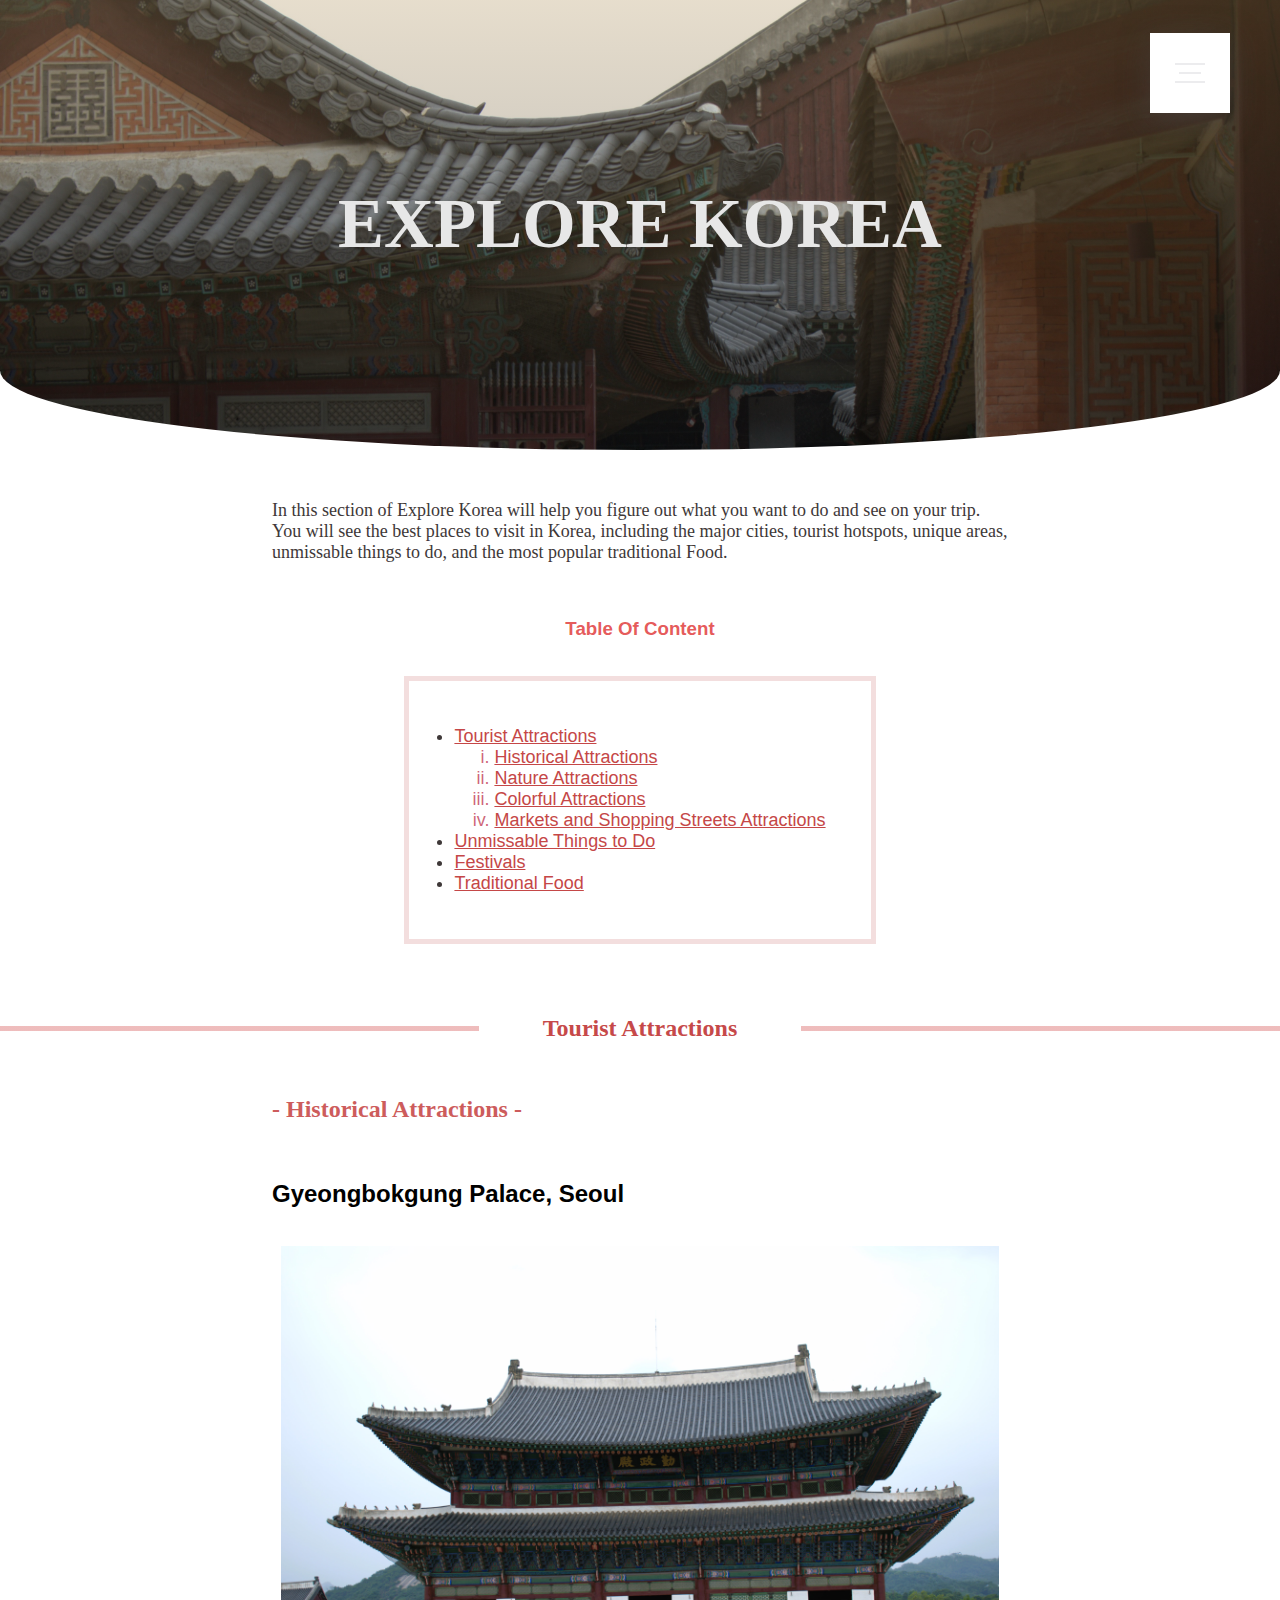
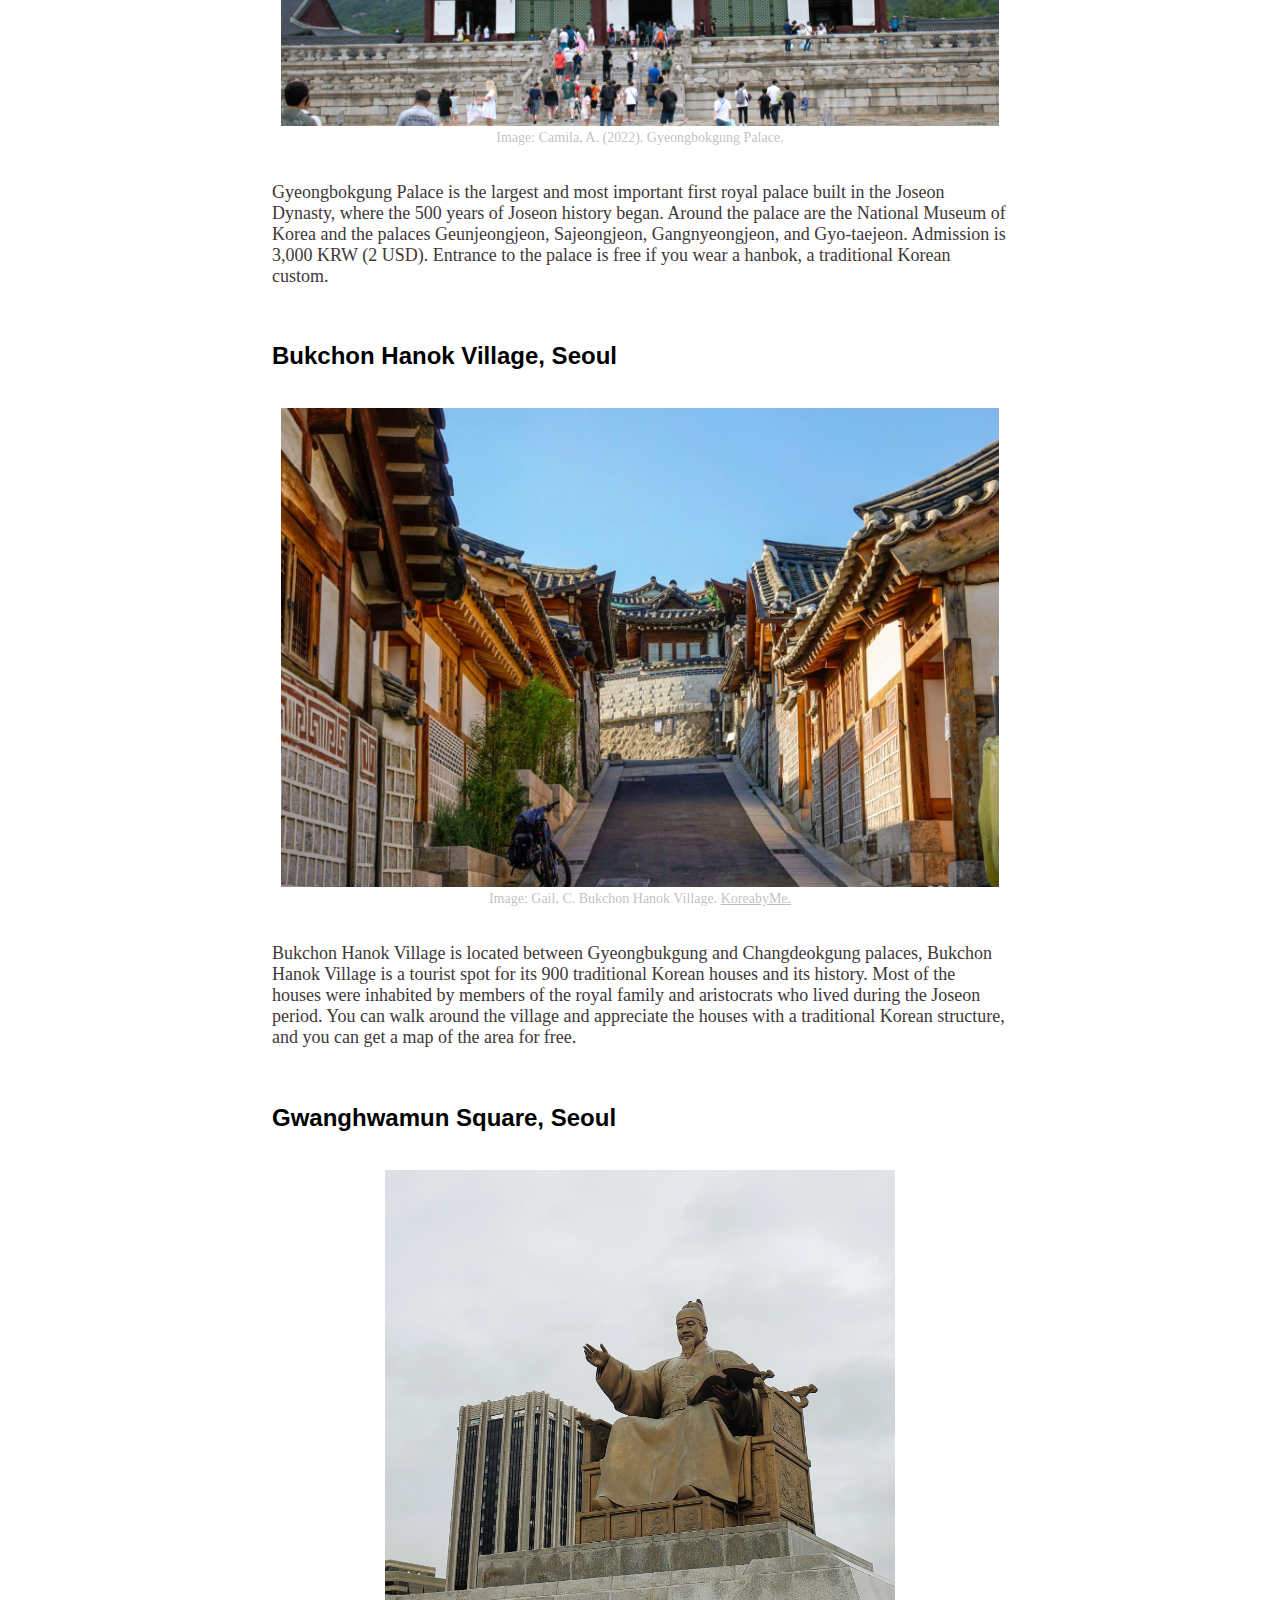
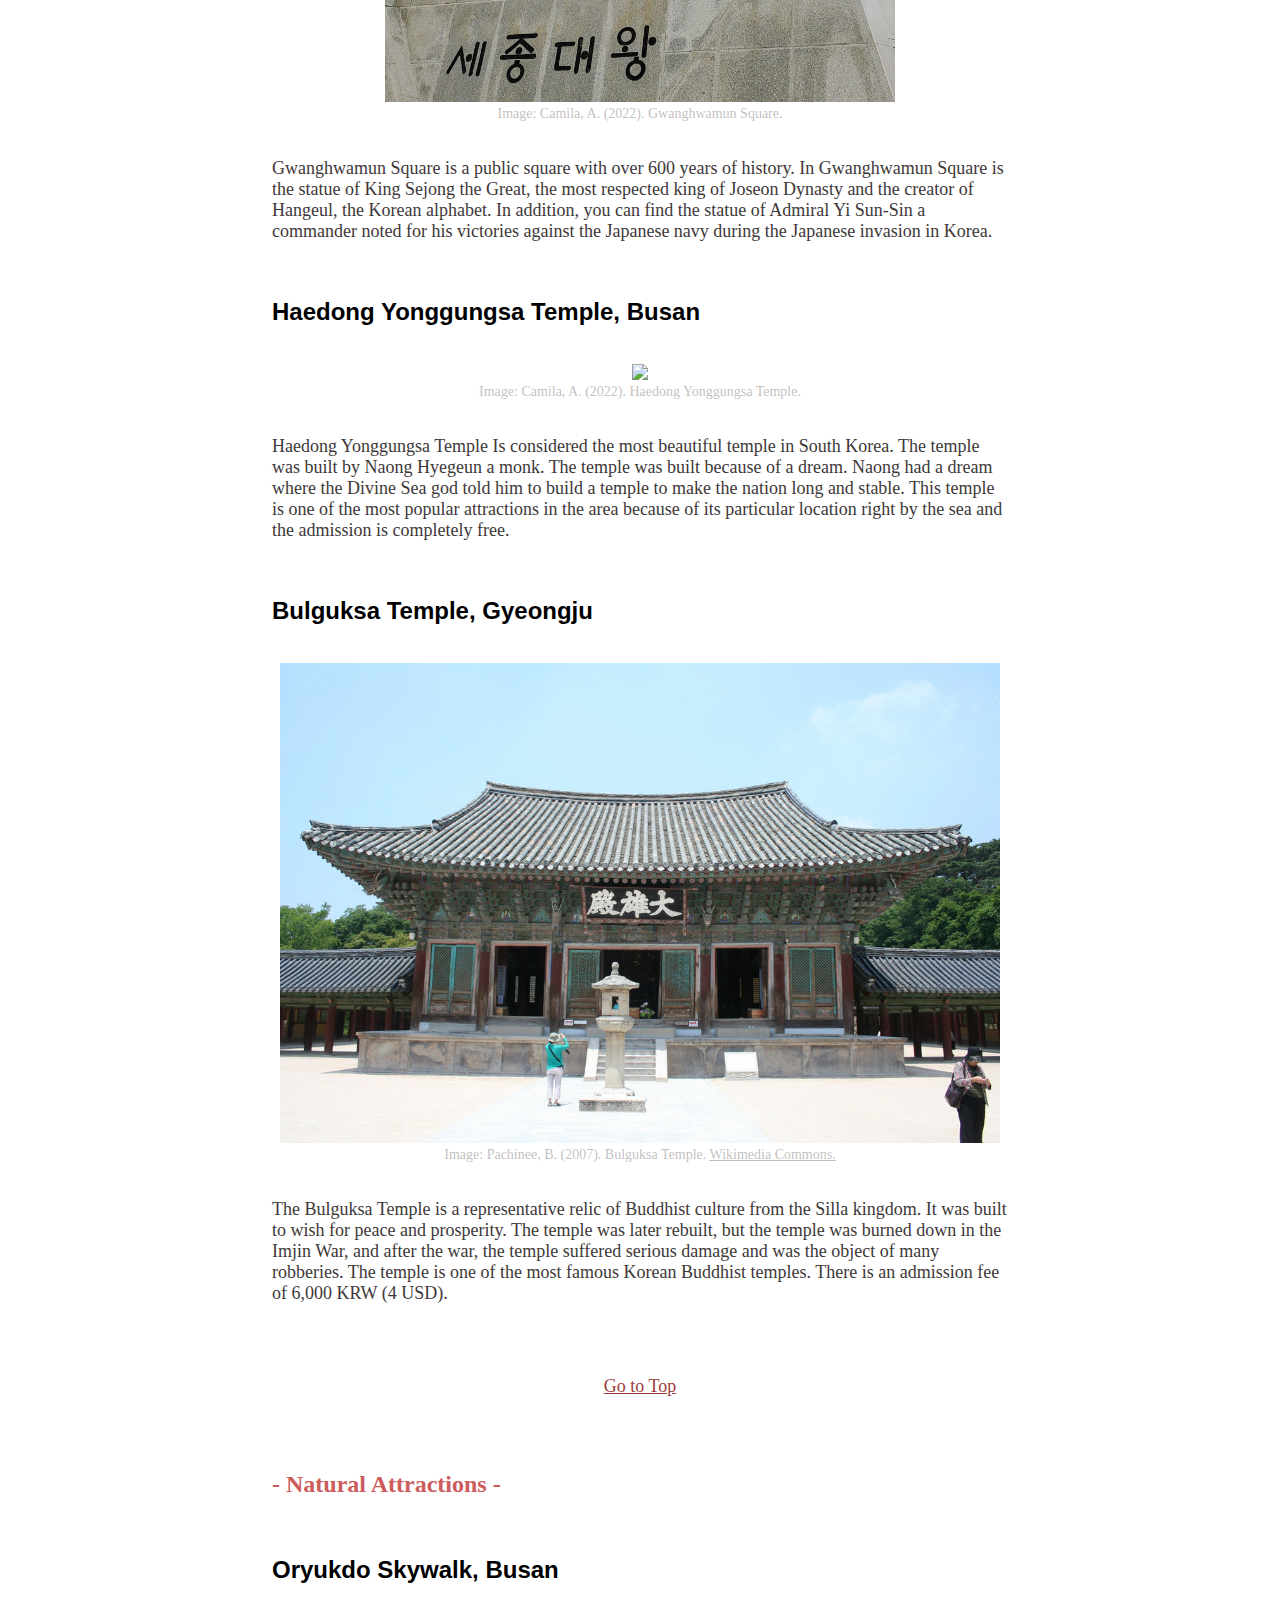
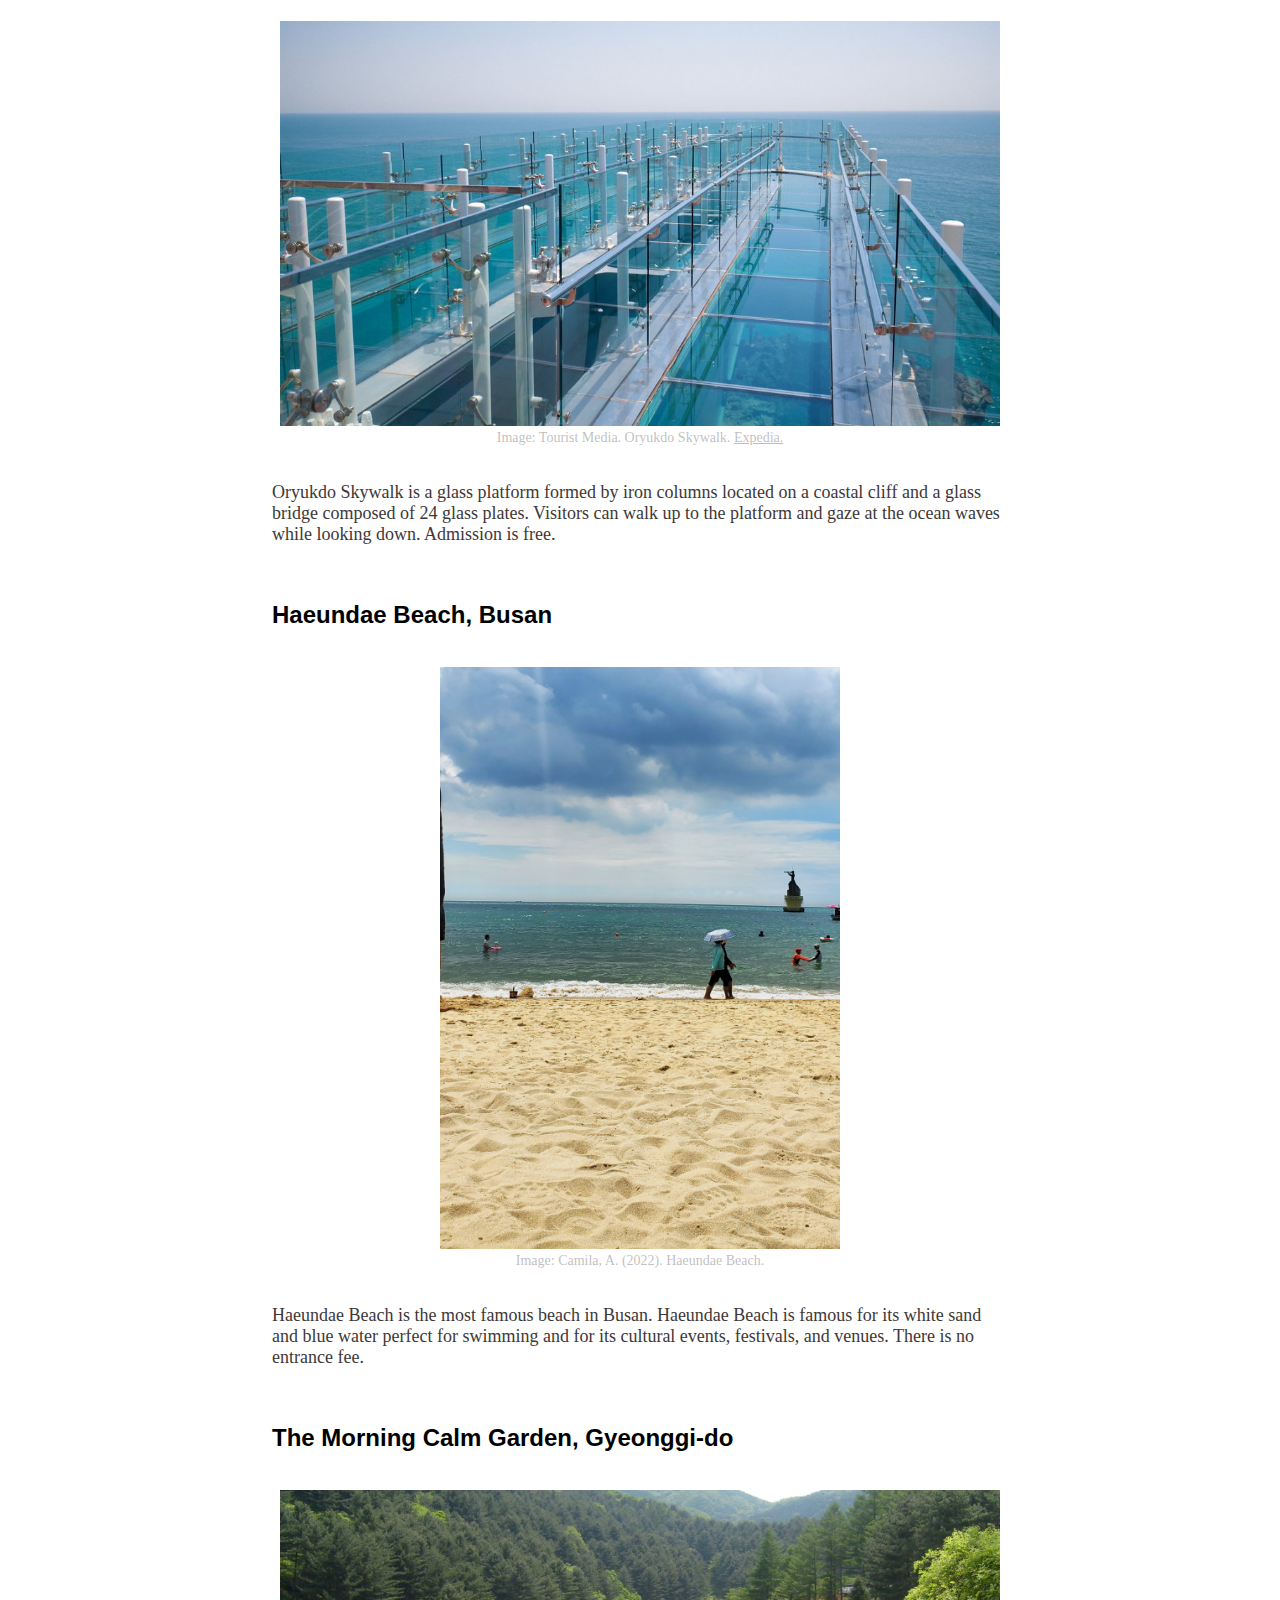
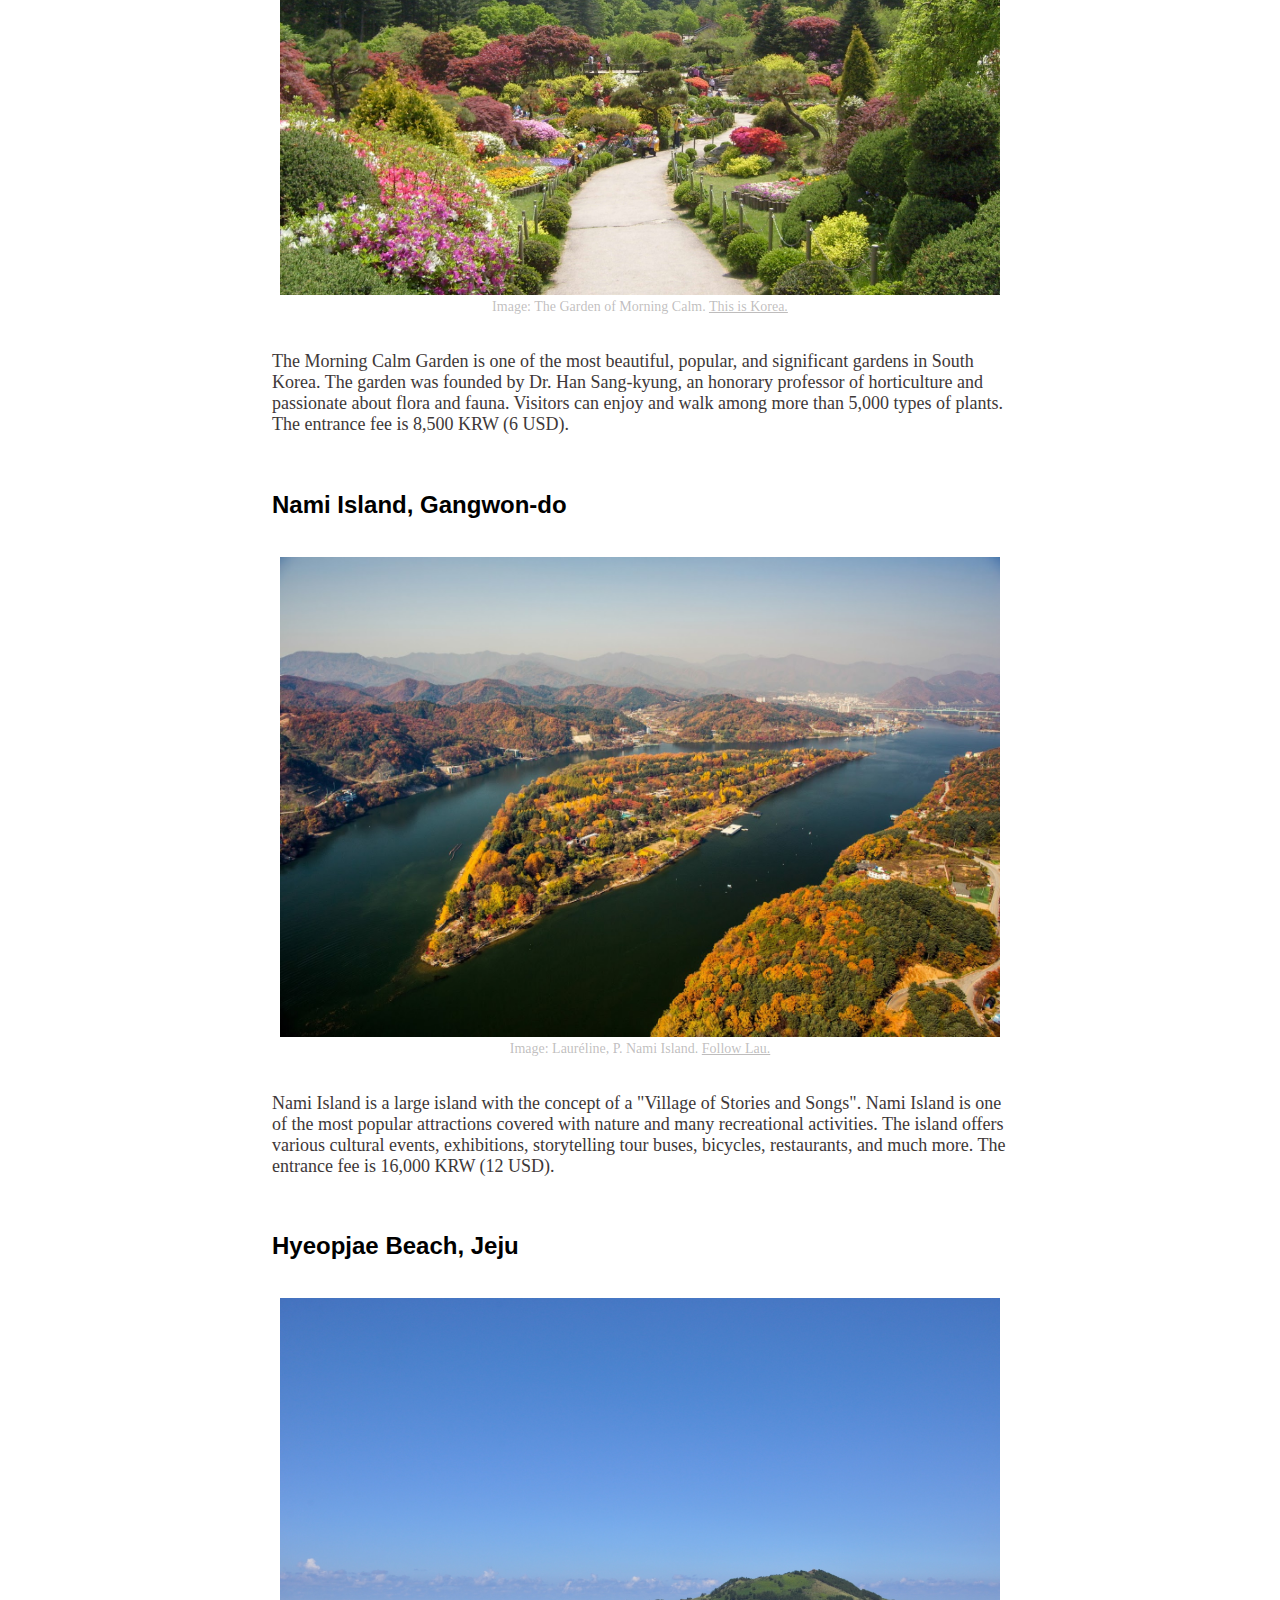
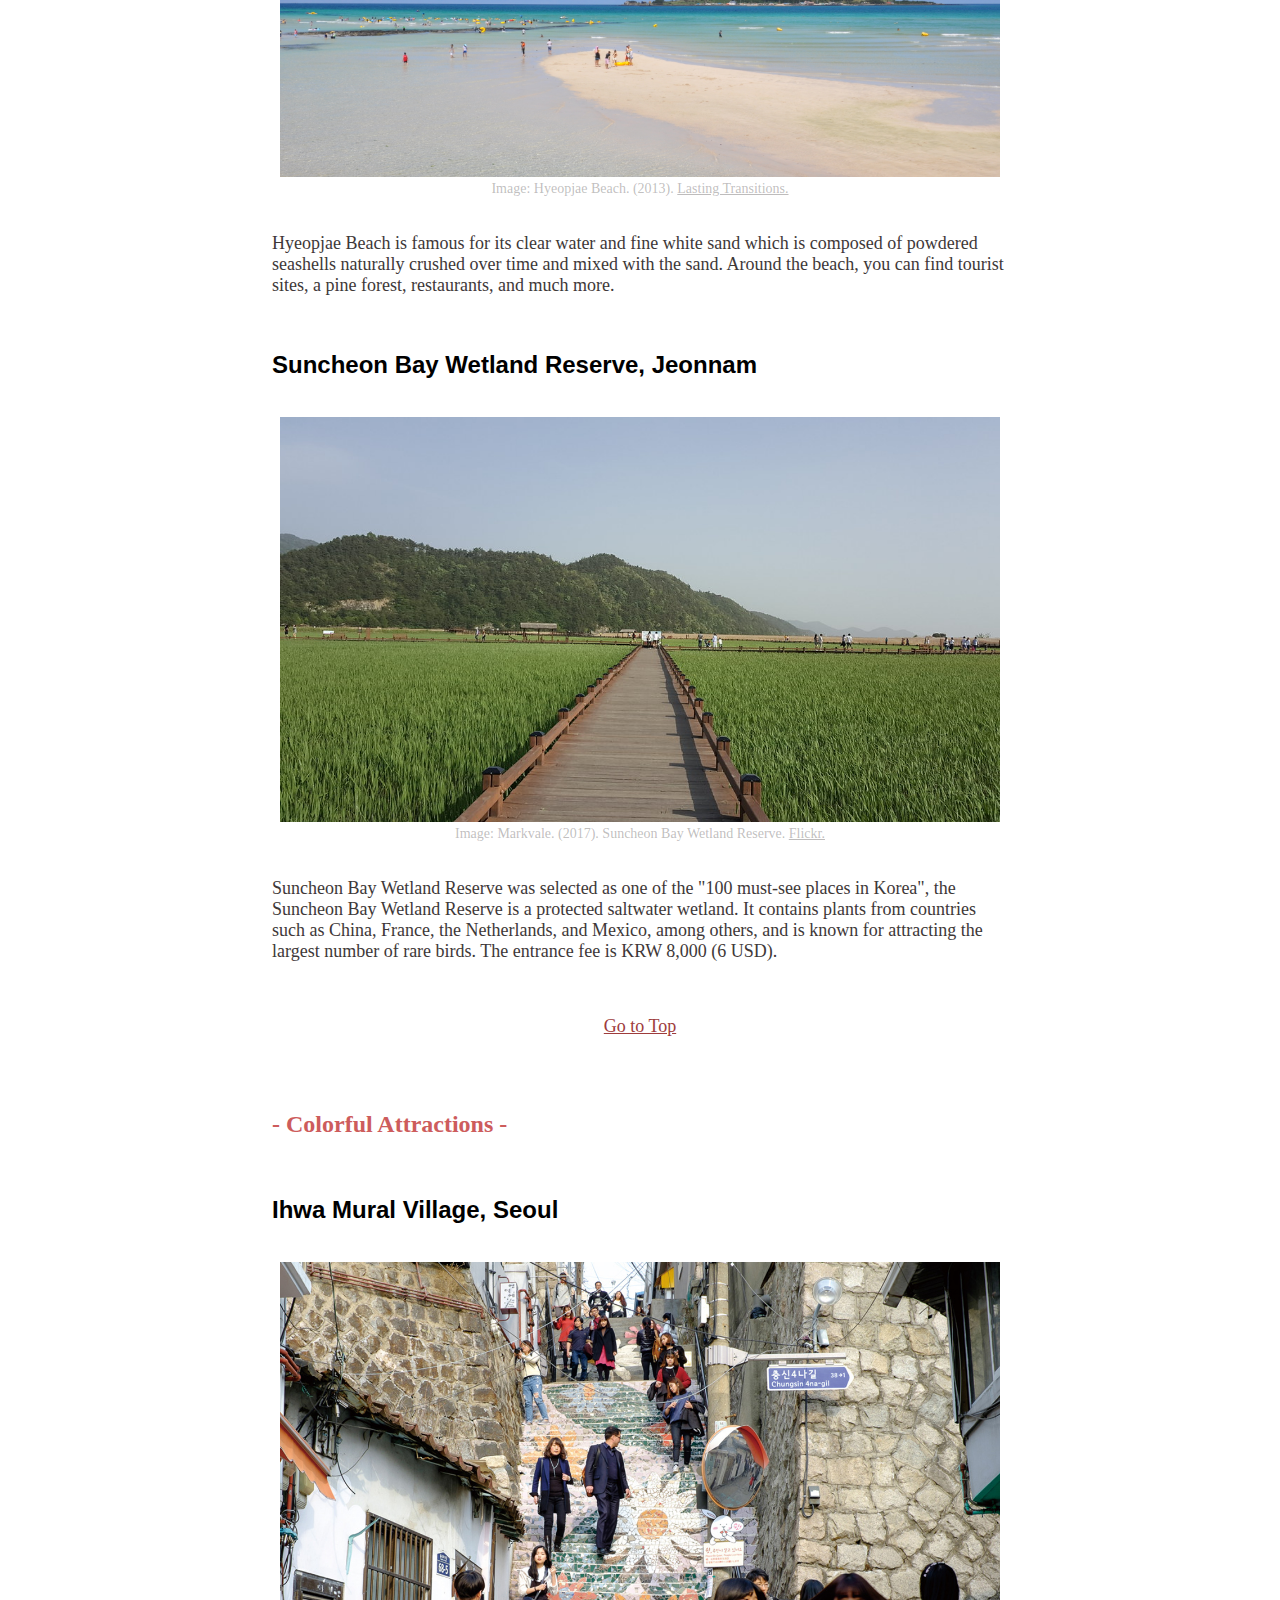
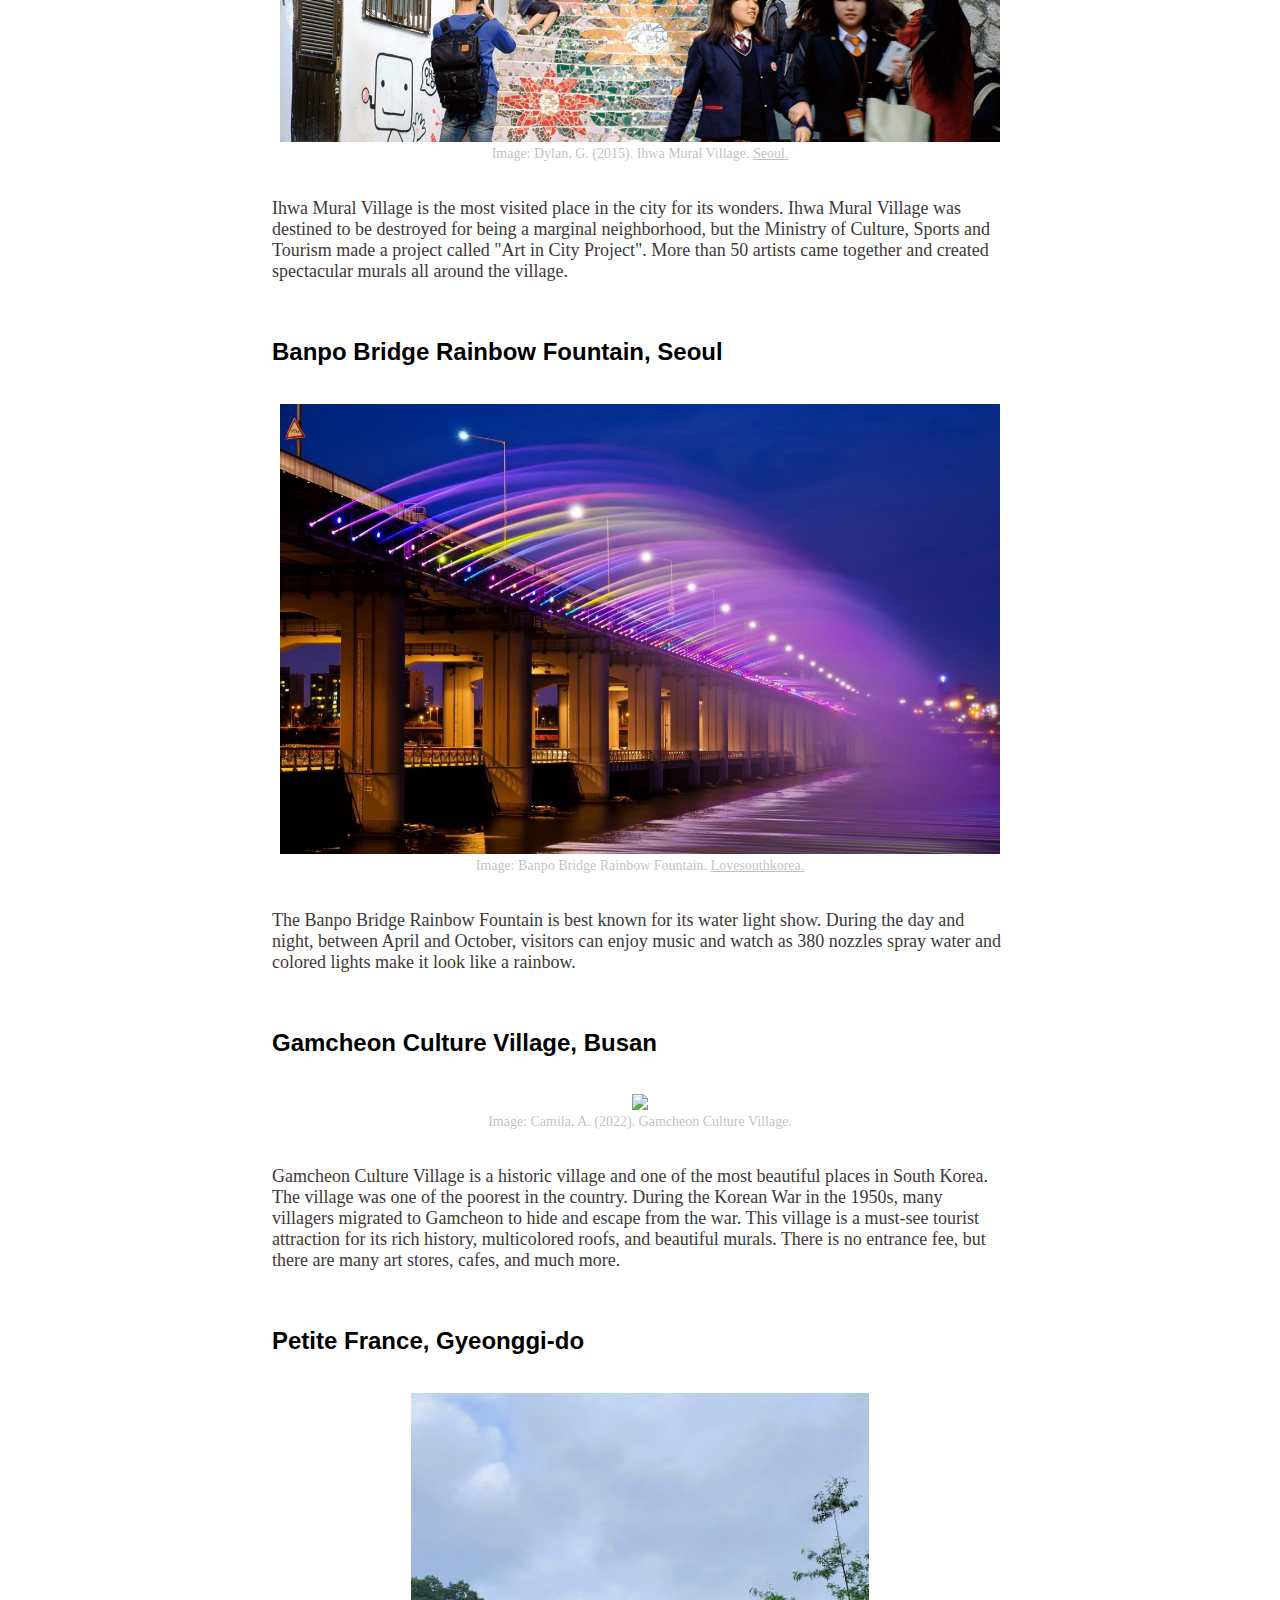
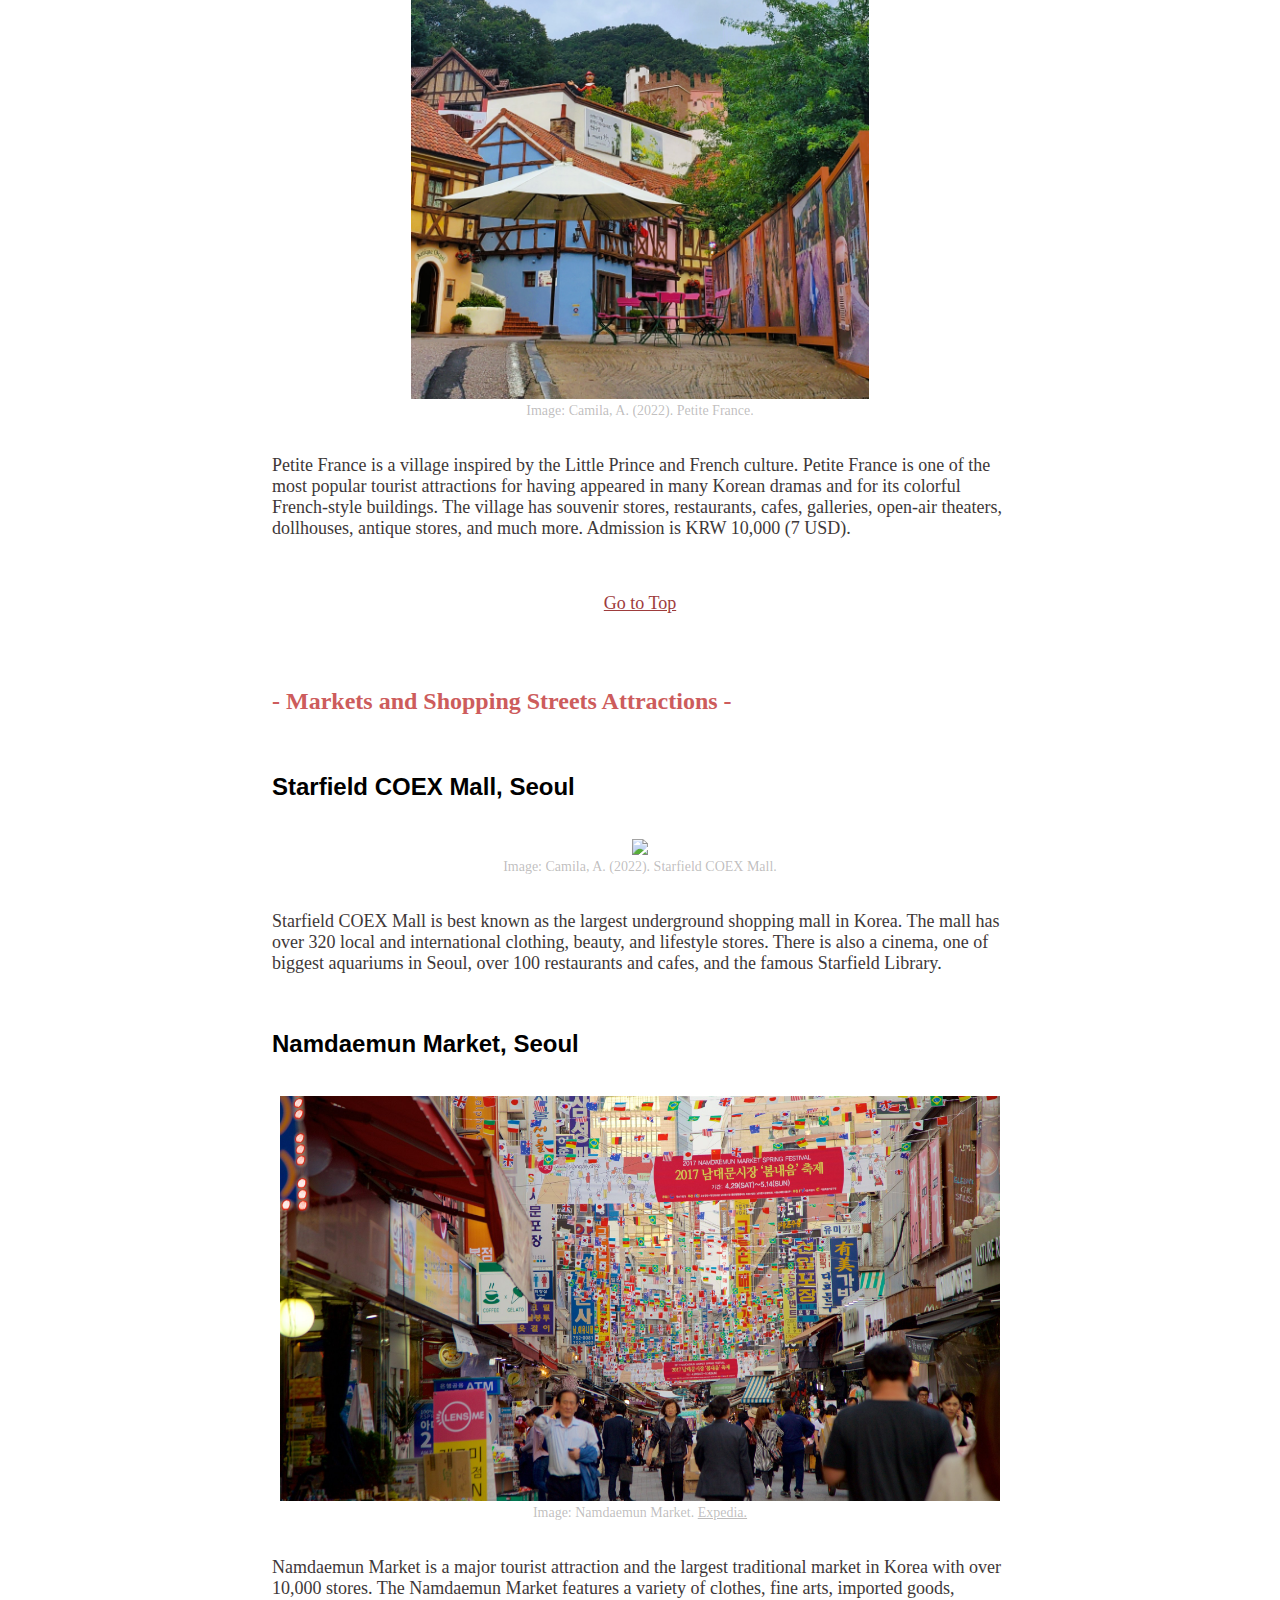
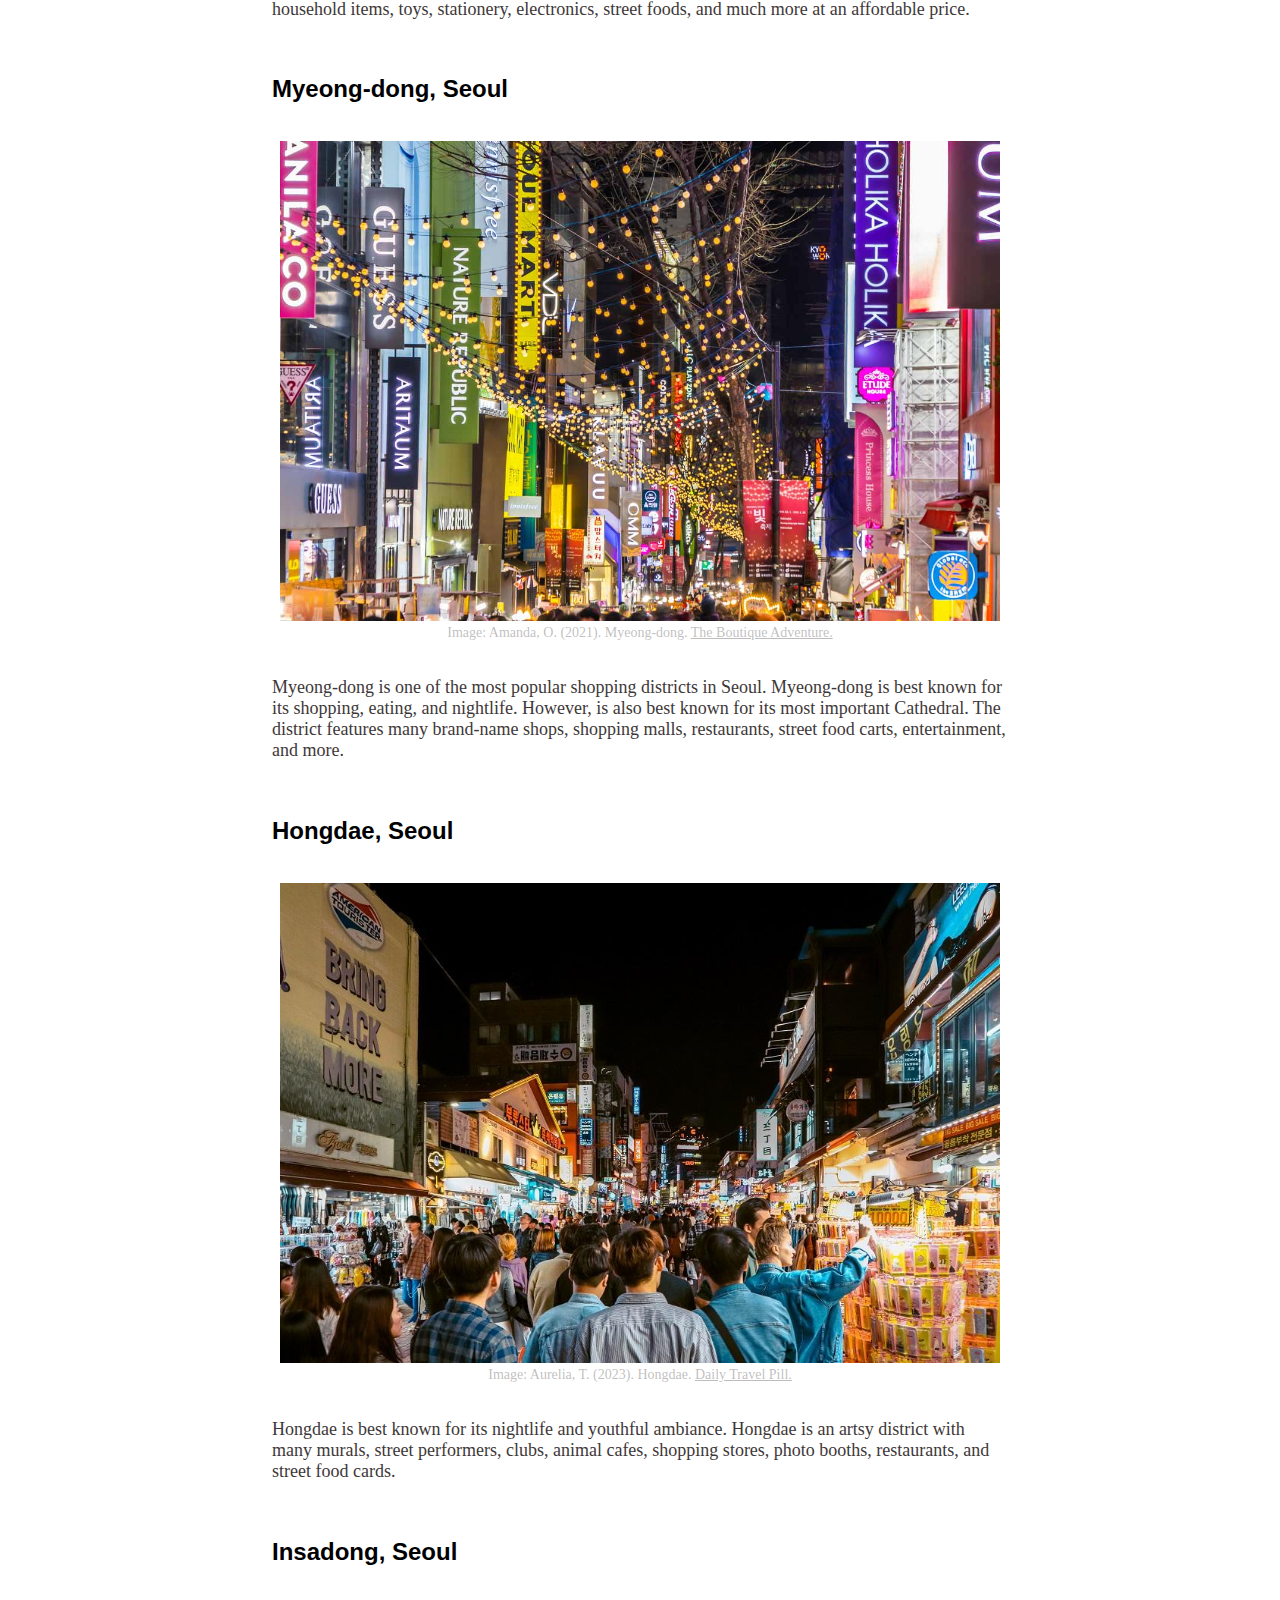
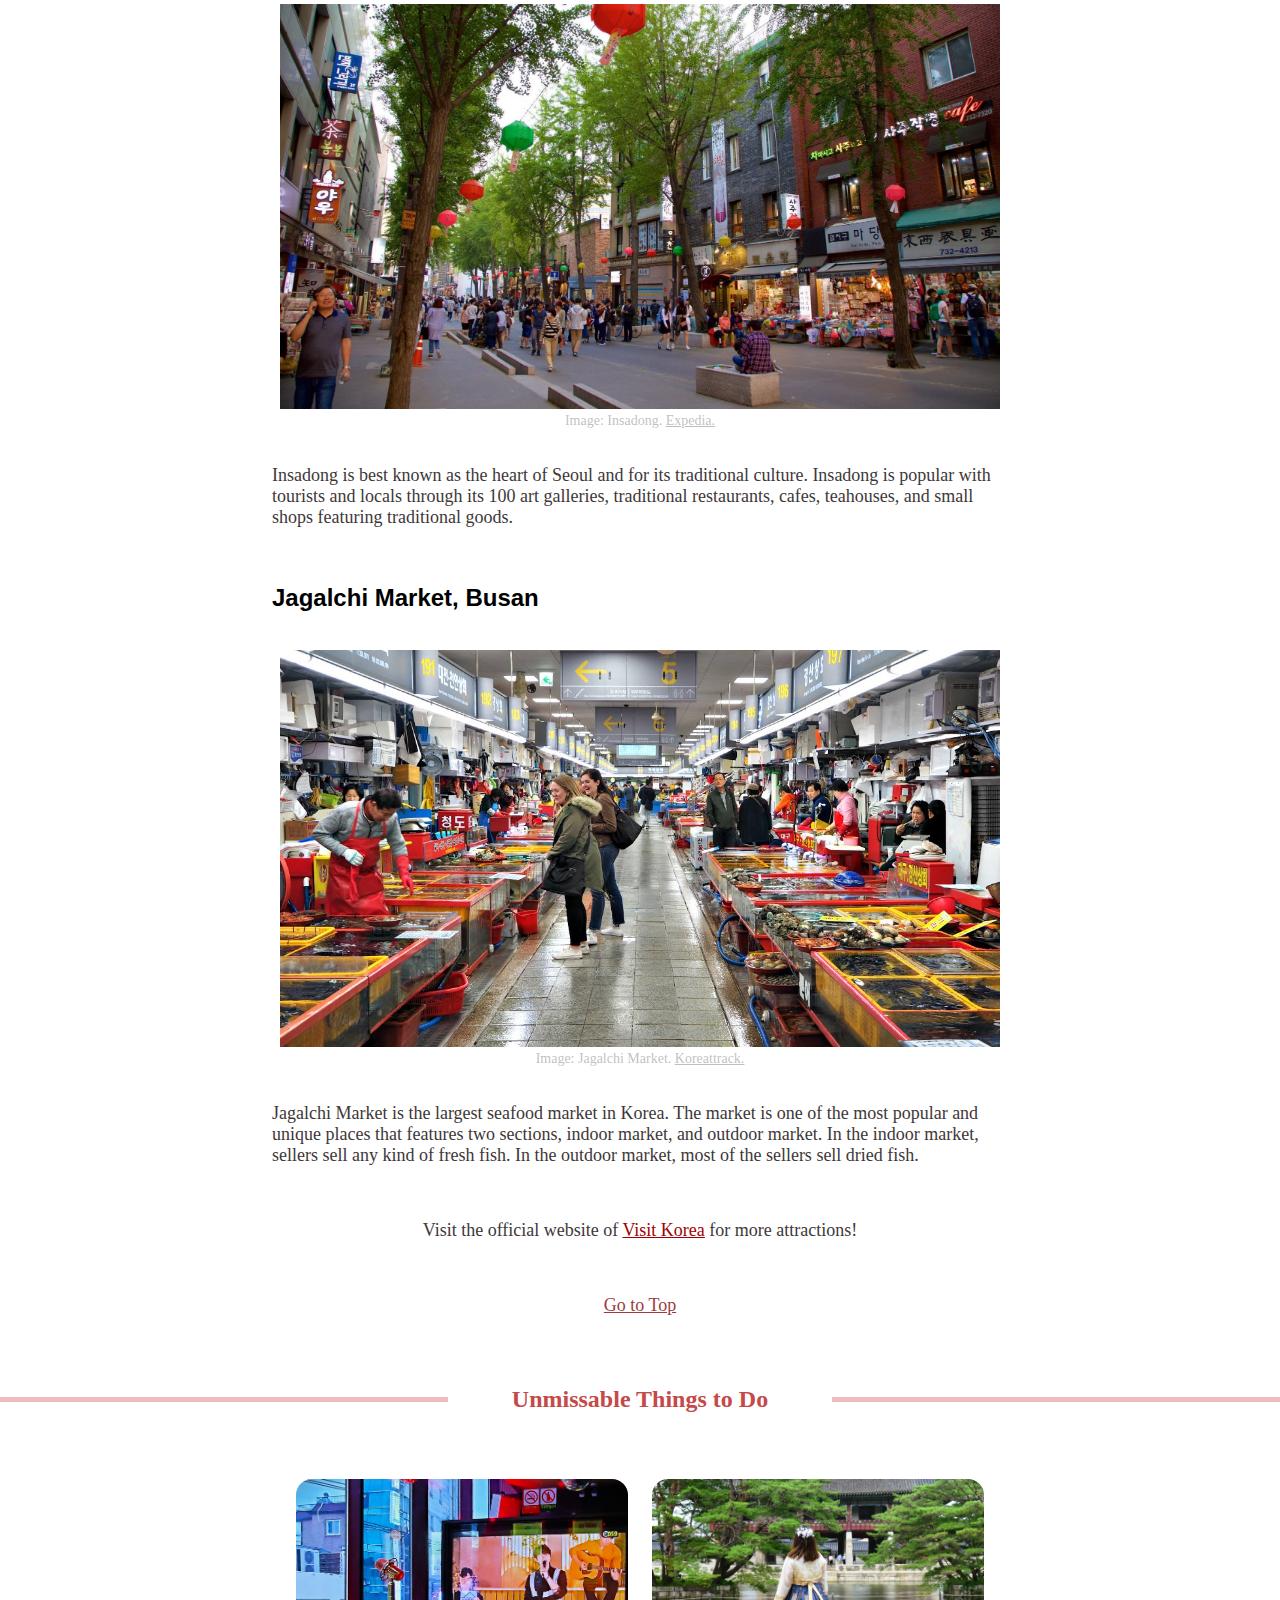
==== commit 7c317e56: "Add files via upload" ====
--- a/explorekorea.html
+++ b/explorekorea.html
@@ -326,7 +326,7 @@
            
            </br>
            <center>
-            <img src="Media/coex1.jpg" width="720">
+            <img src="Media/coex1.JPG" width="720">
             <figcaption>Image: Camila, A. (2022). Starfield COEX Mall. </figcaption>
            </center>
            </br>
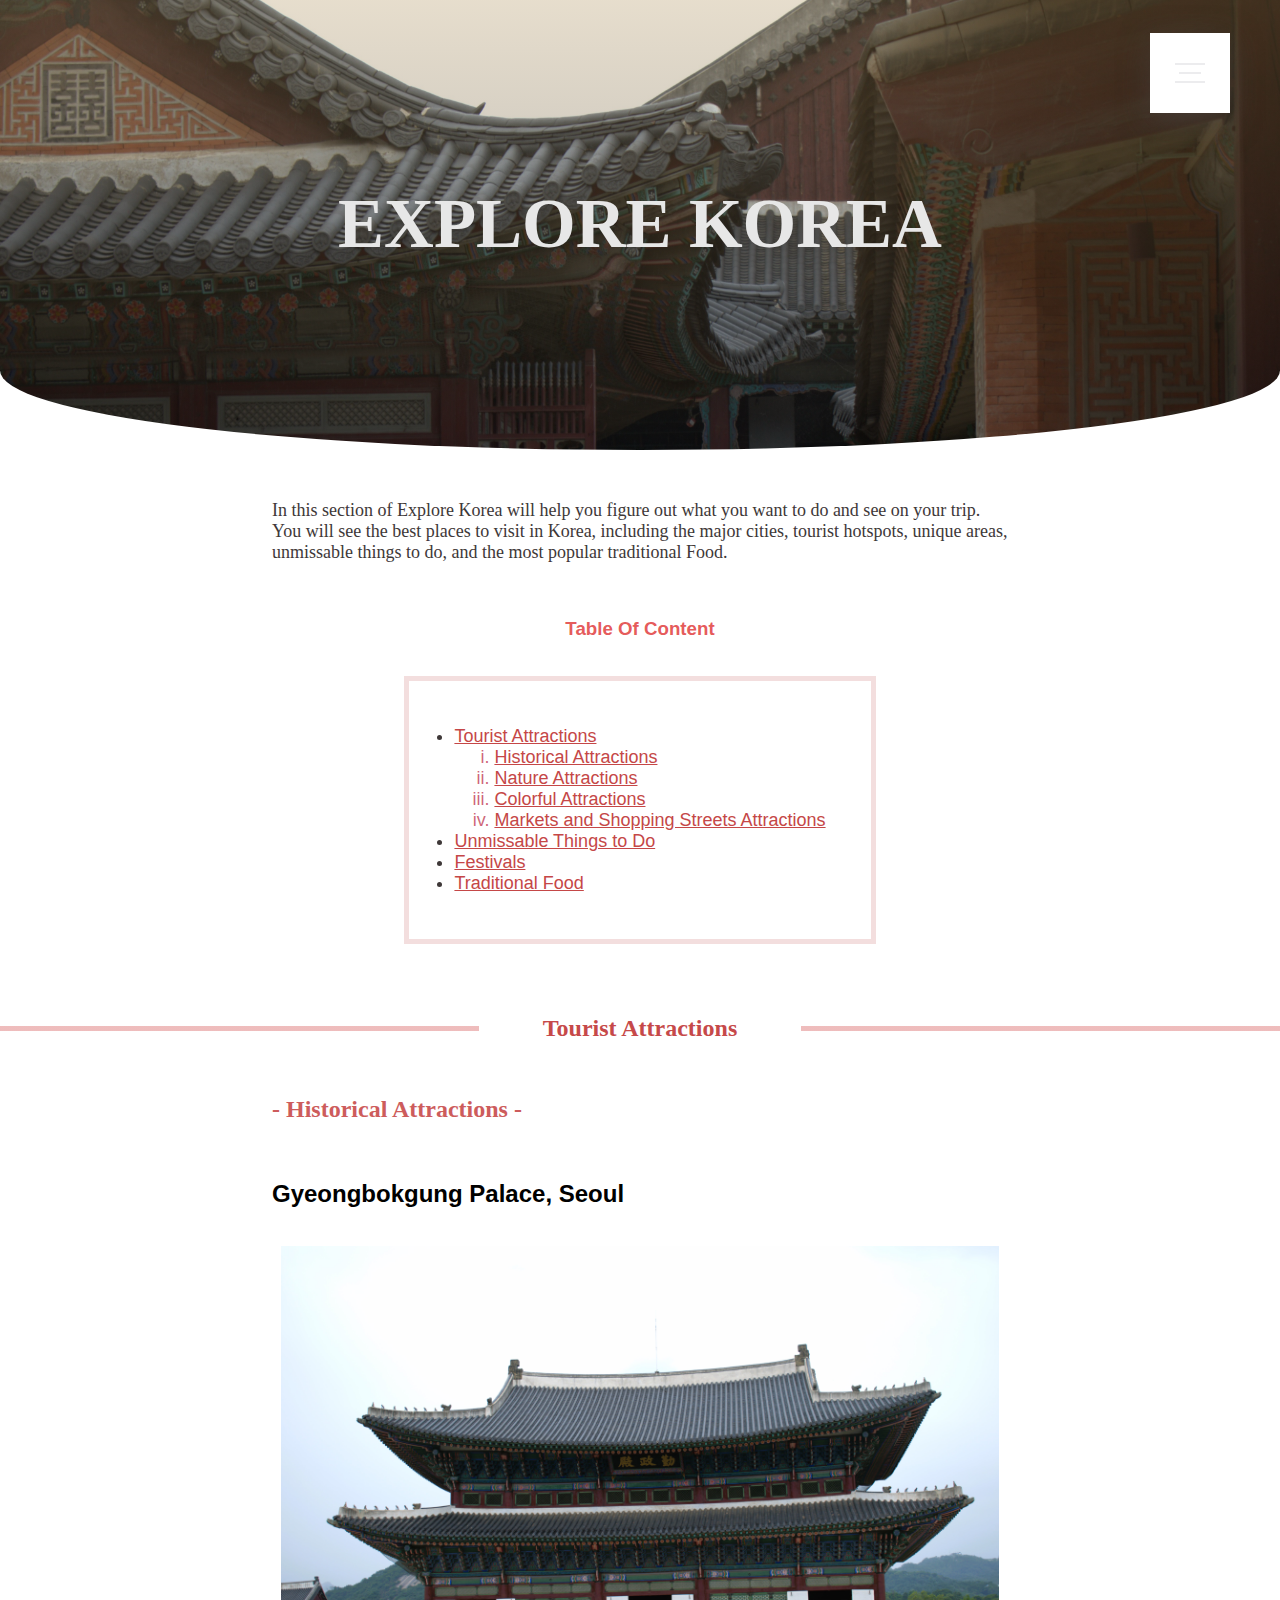
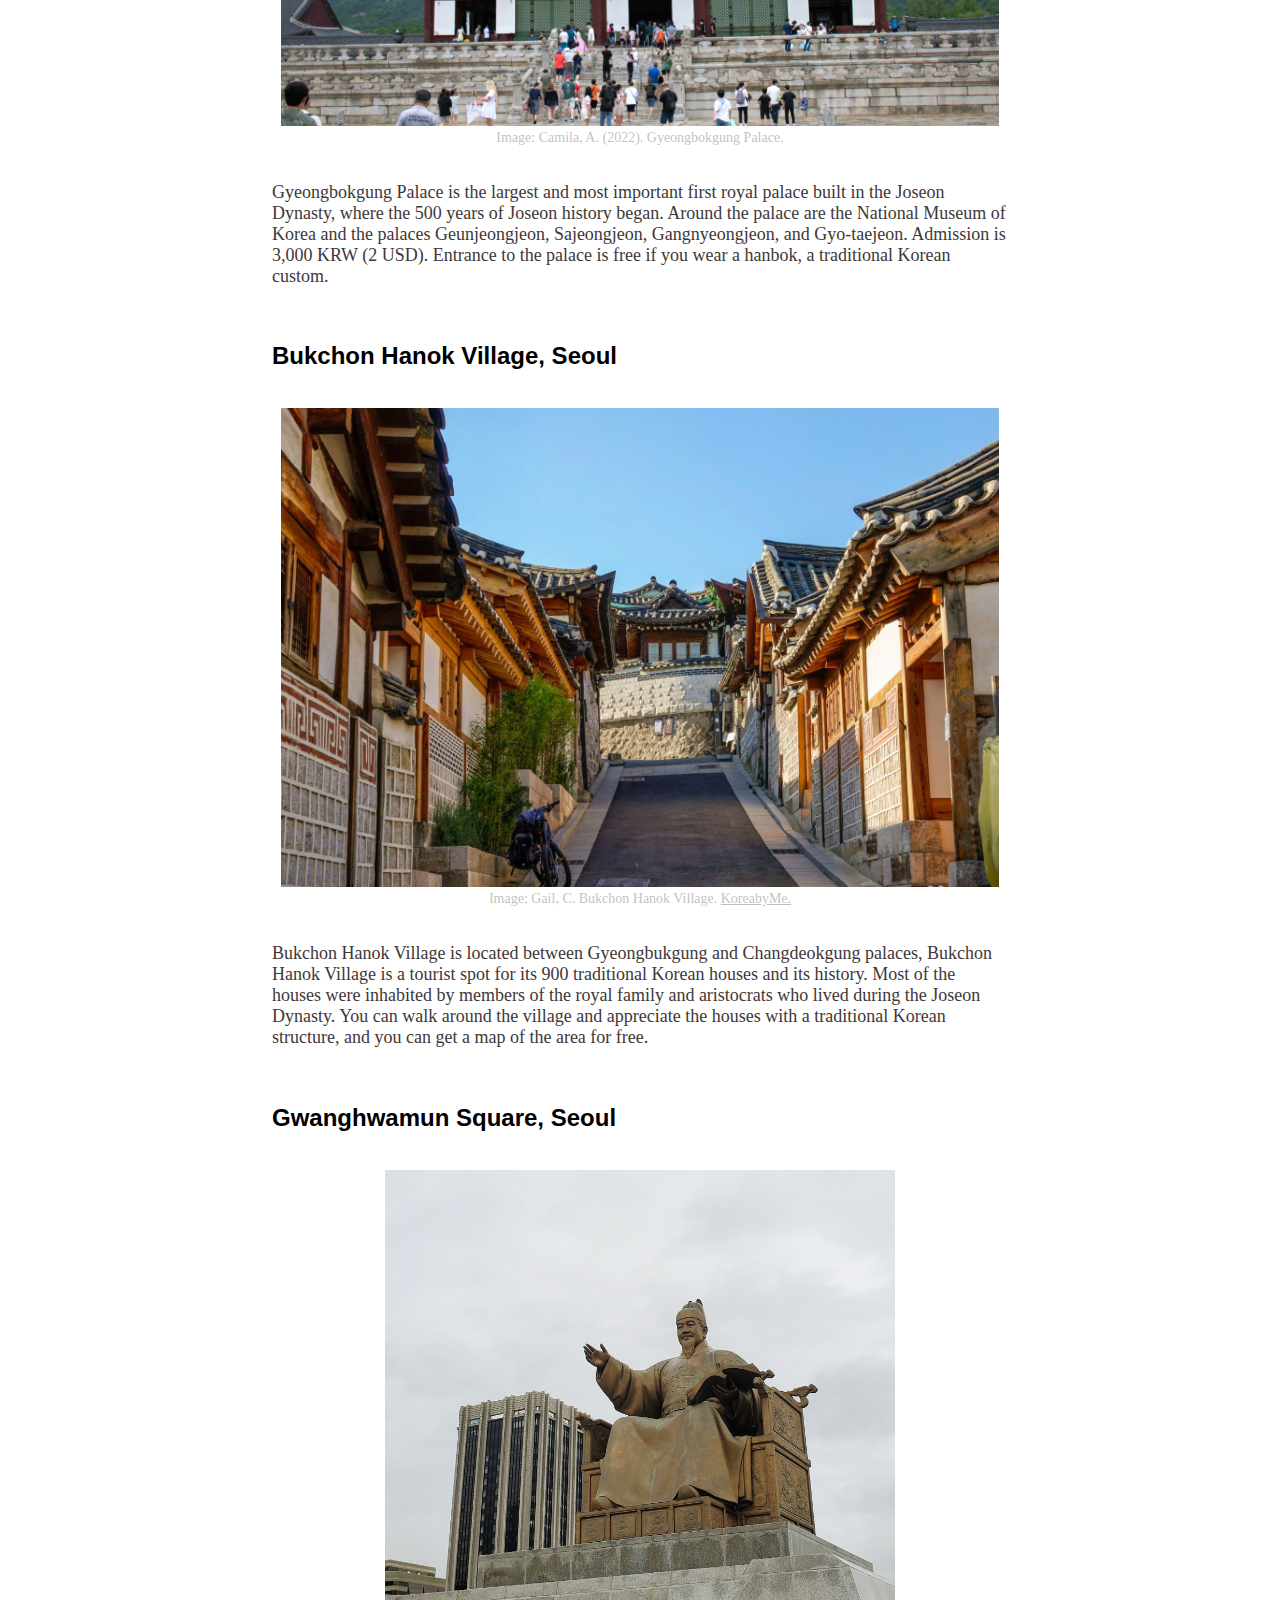
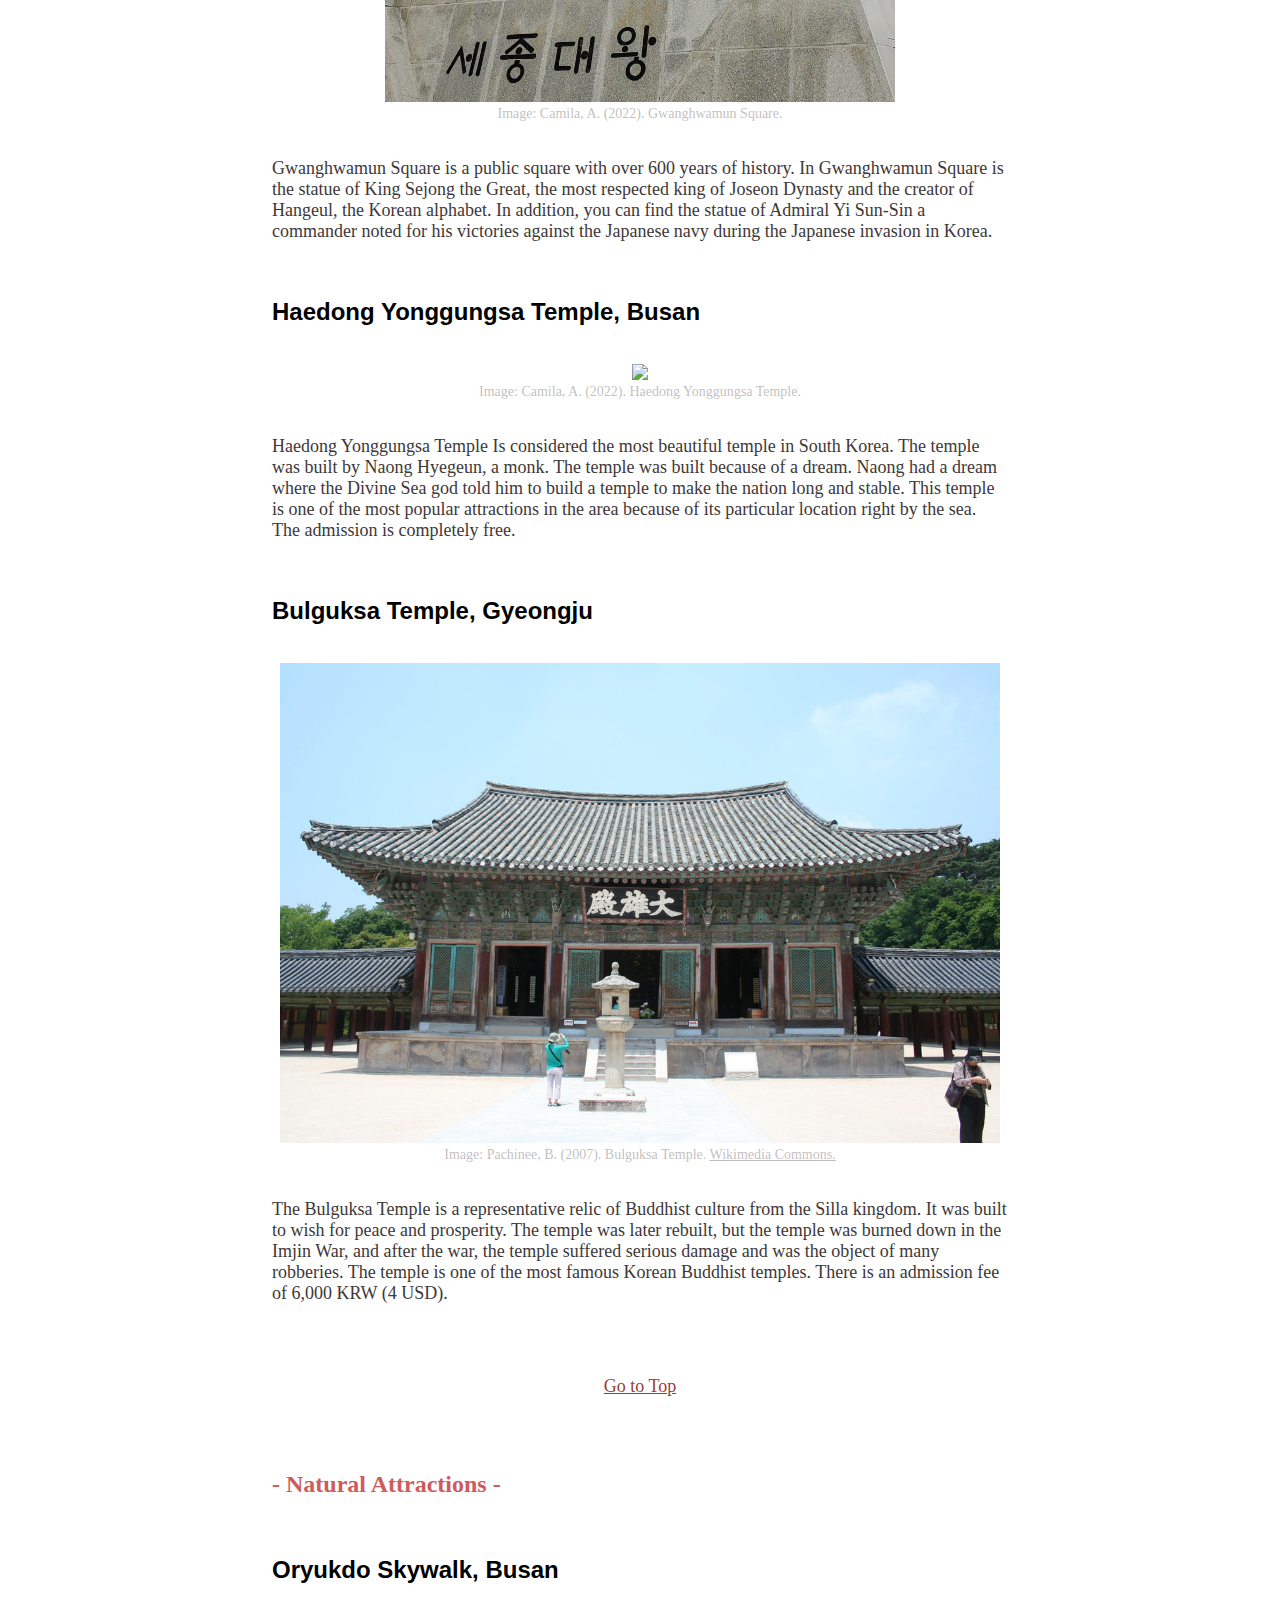
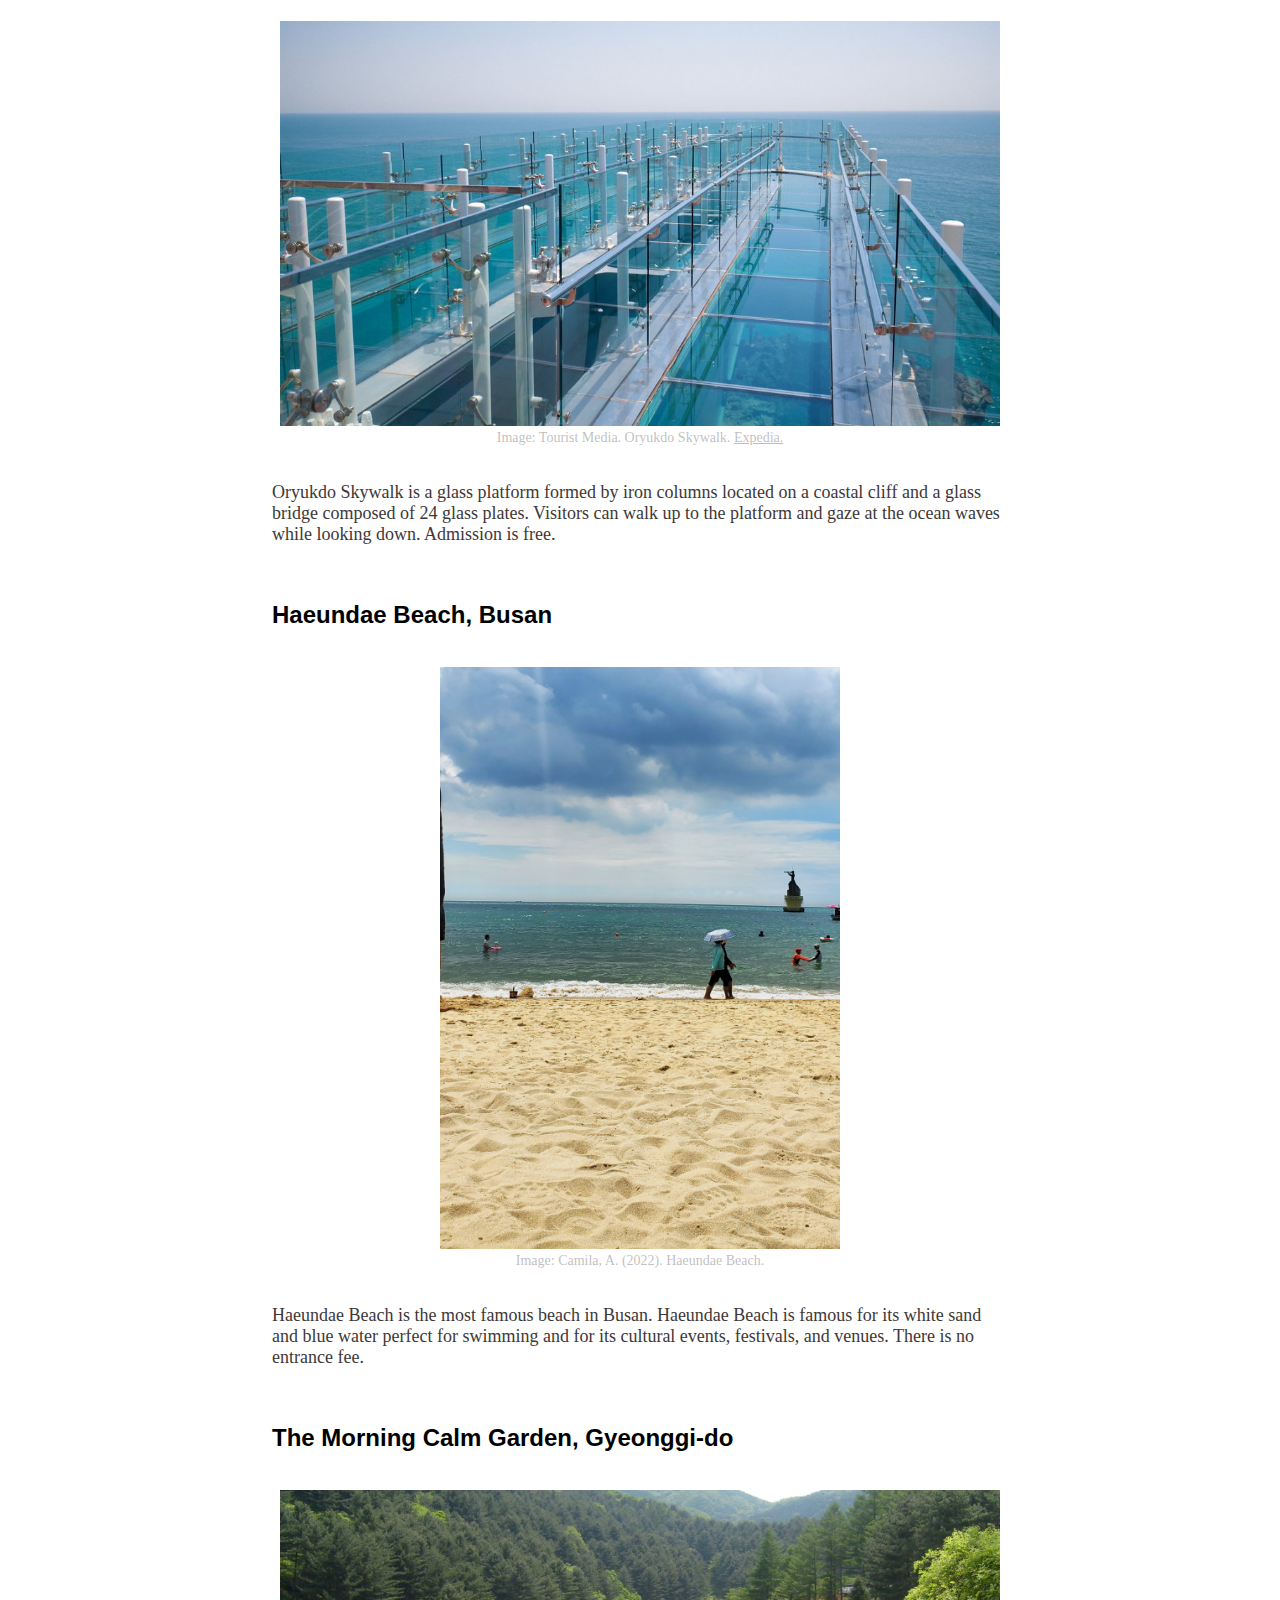
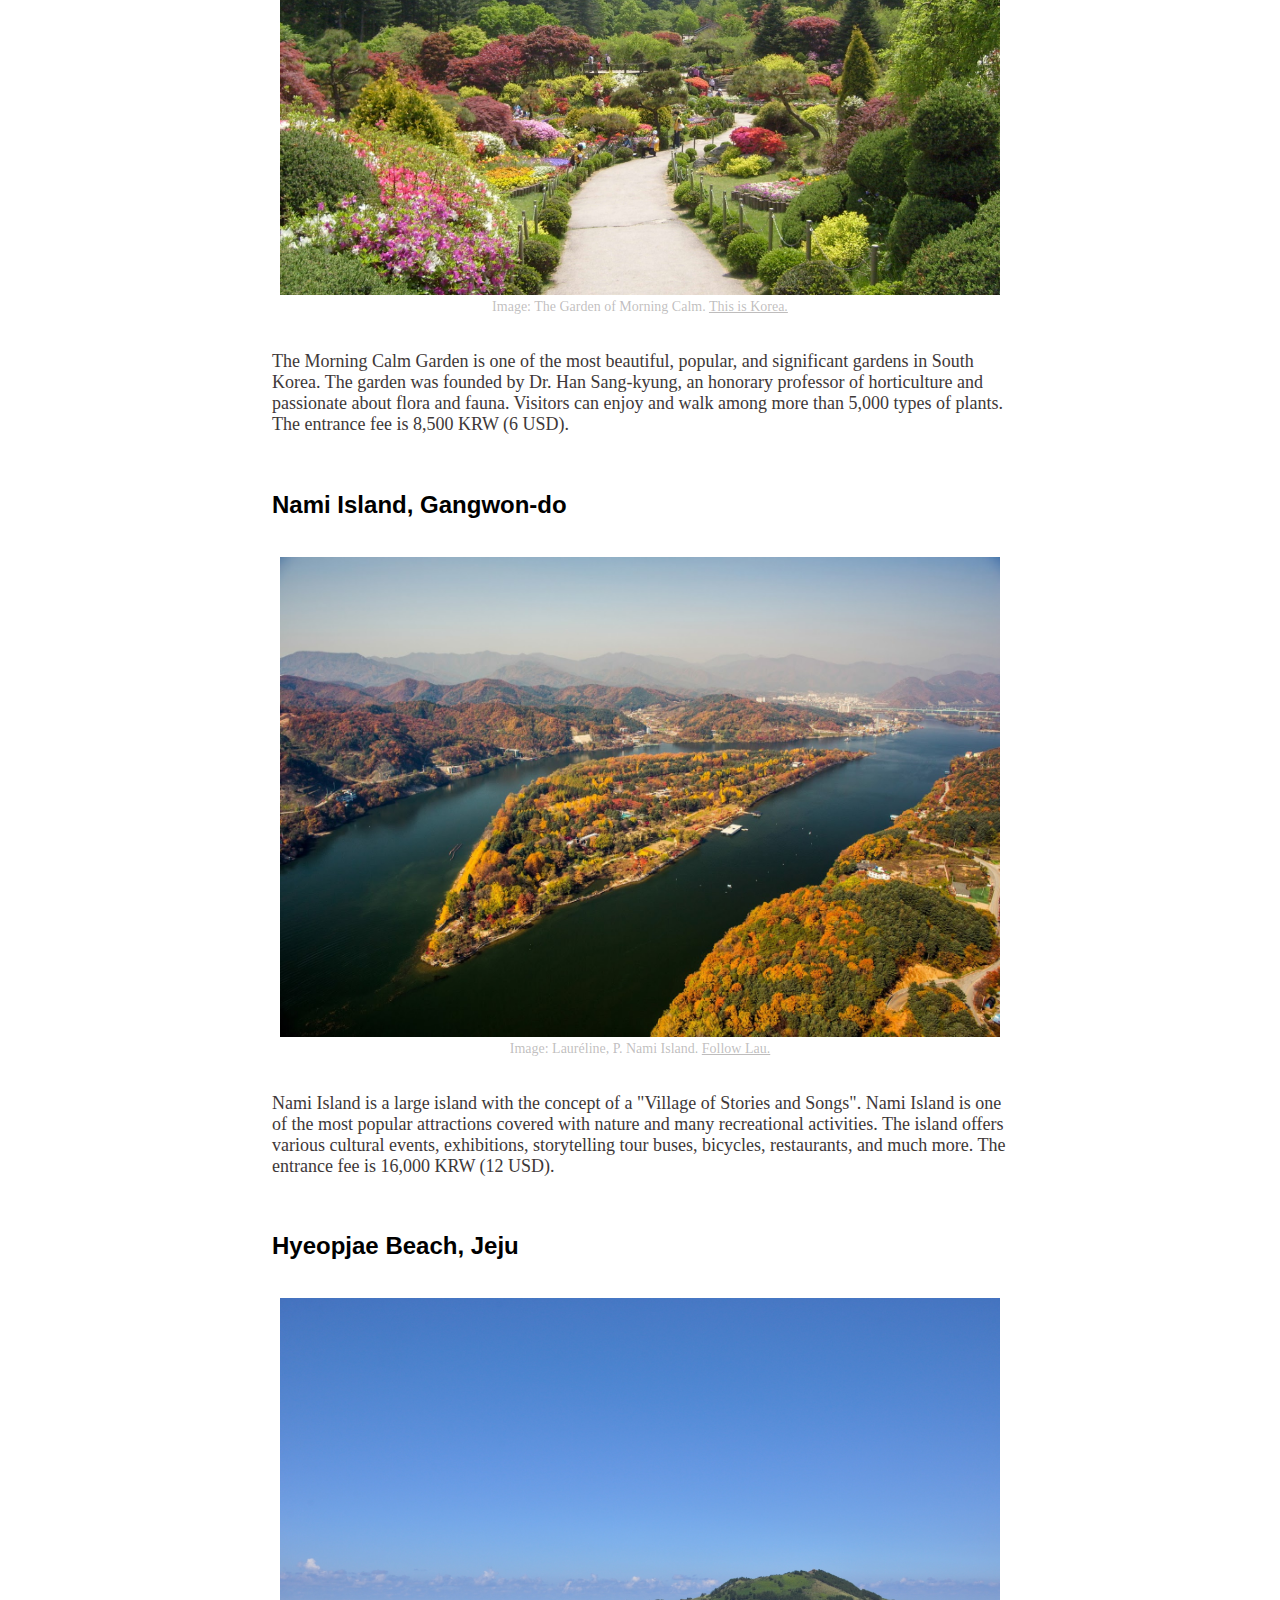
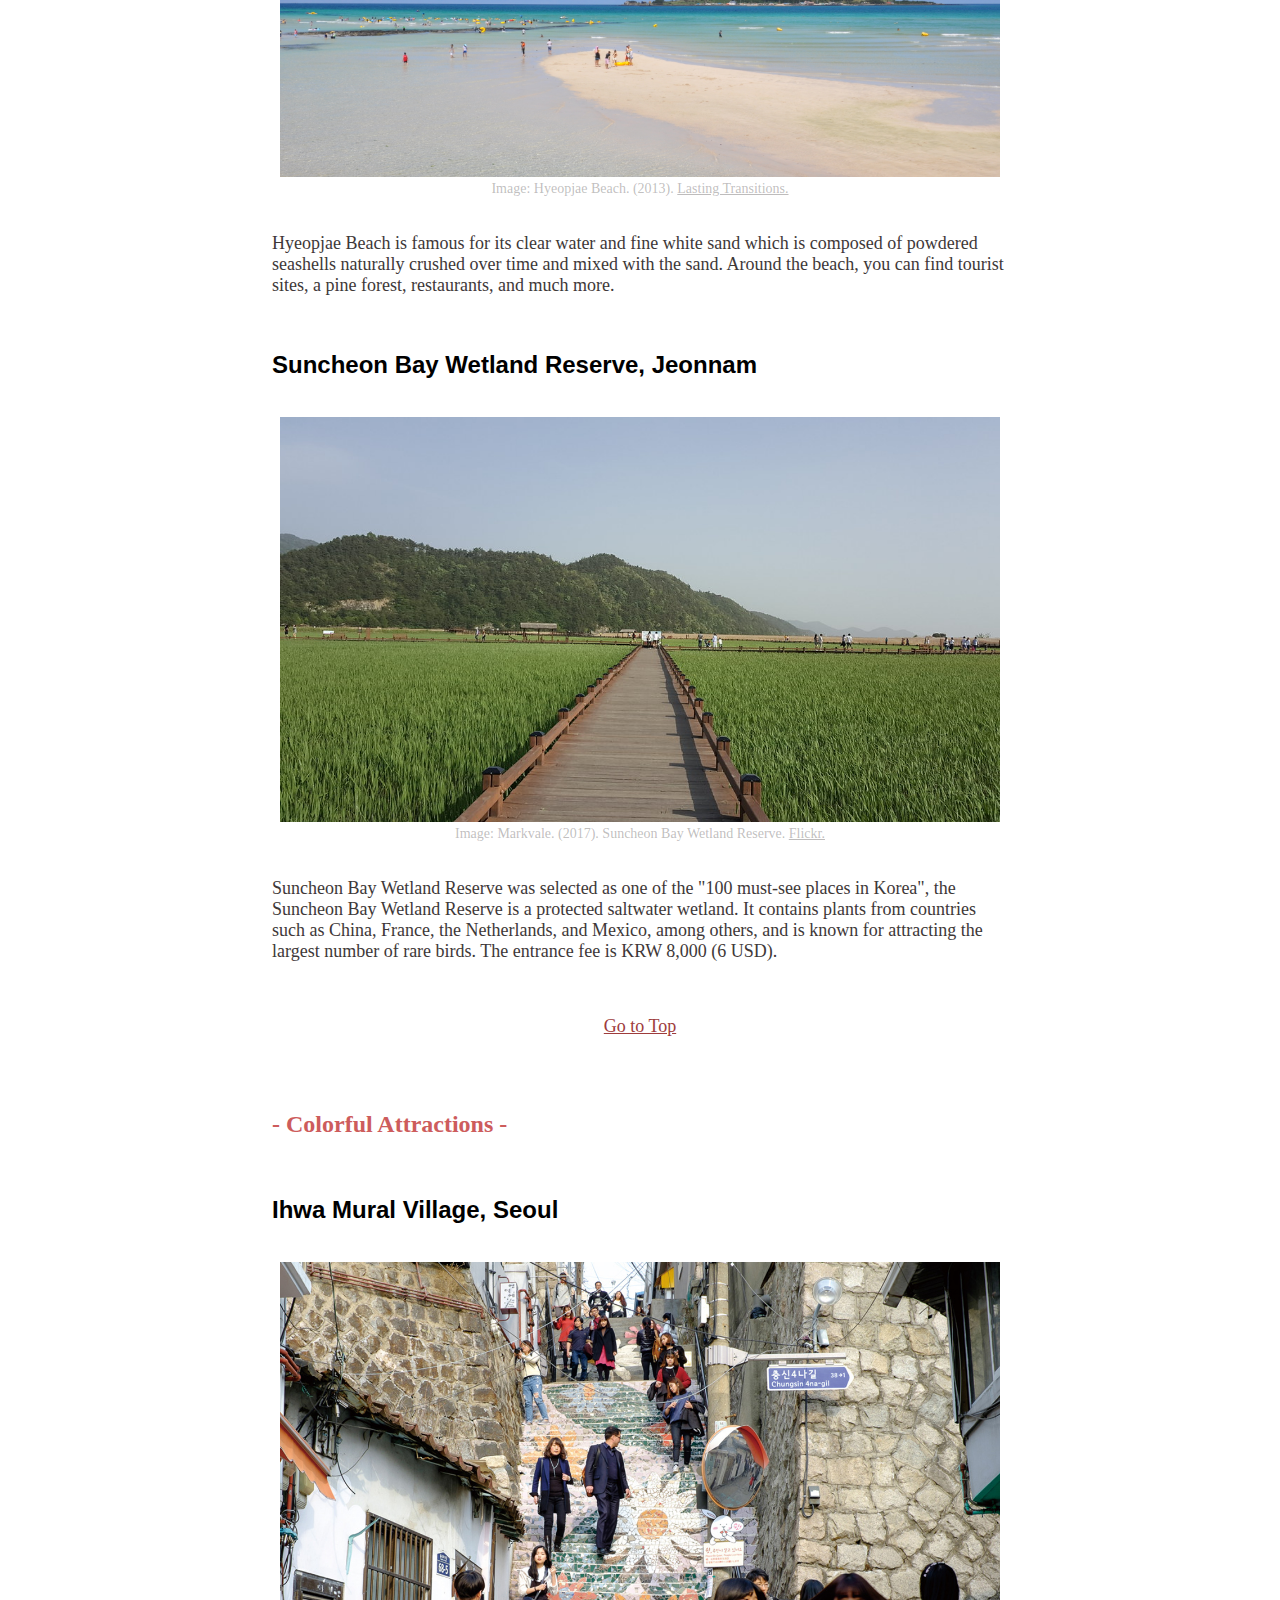
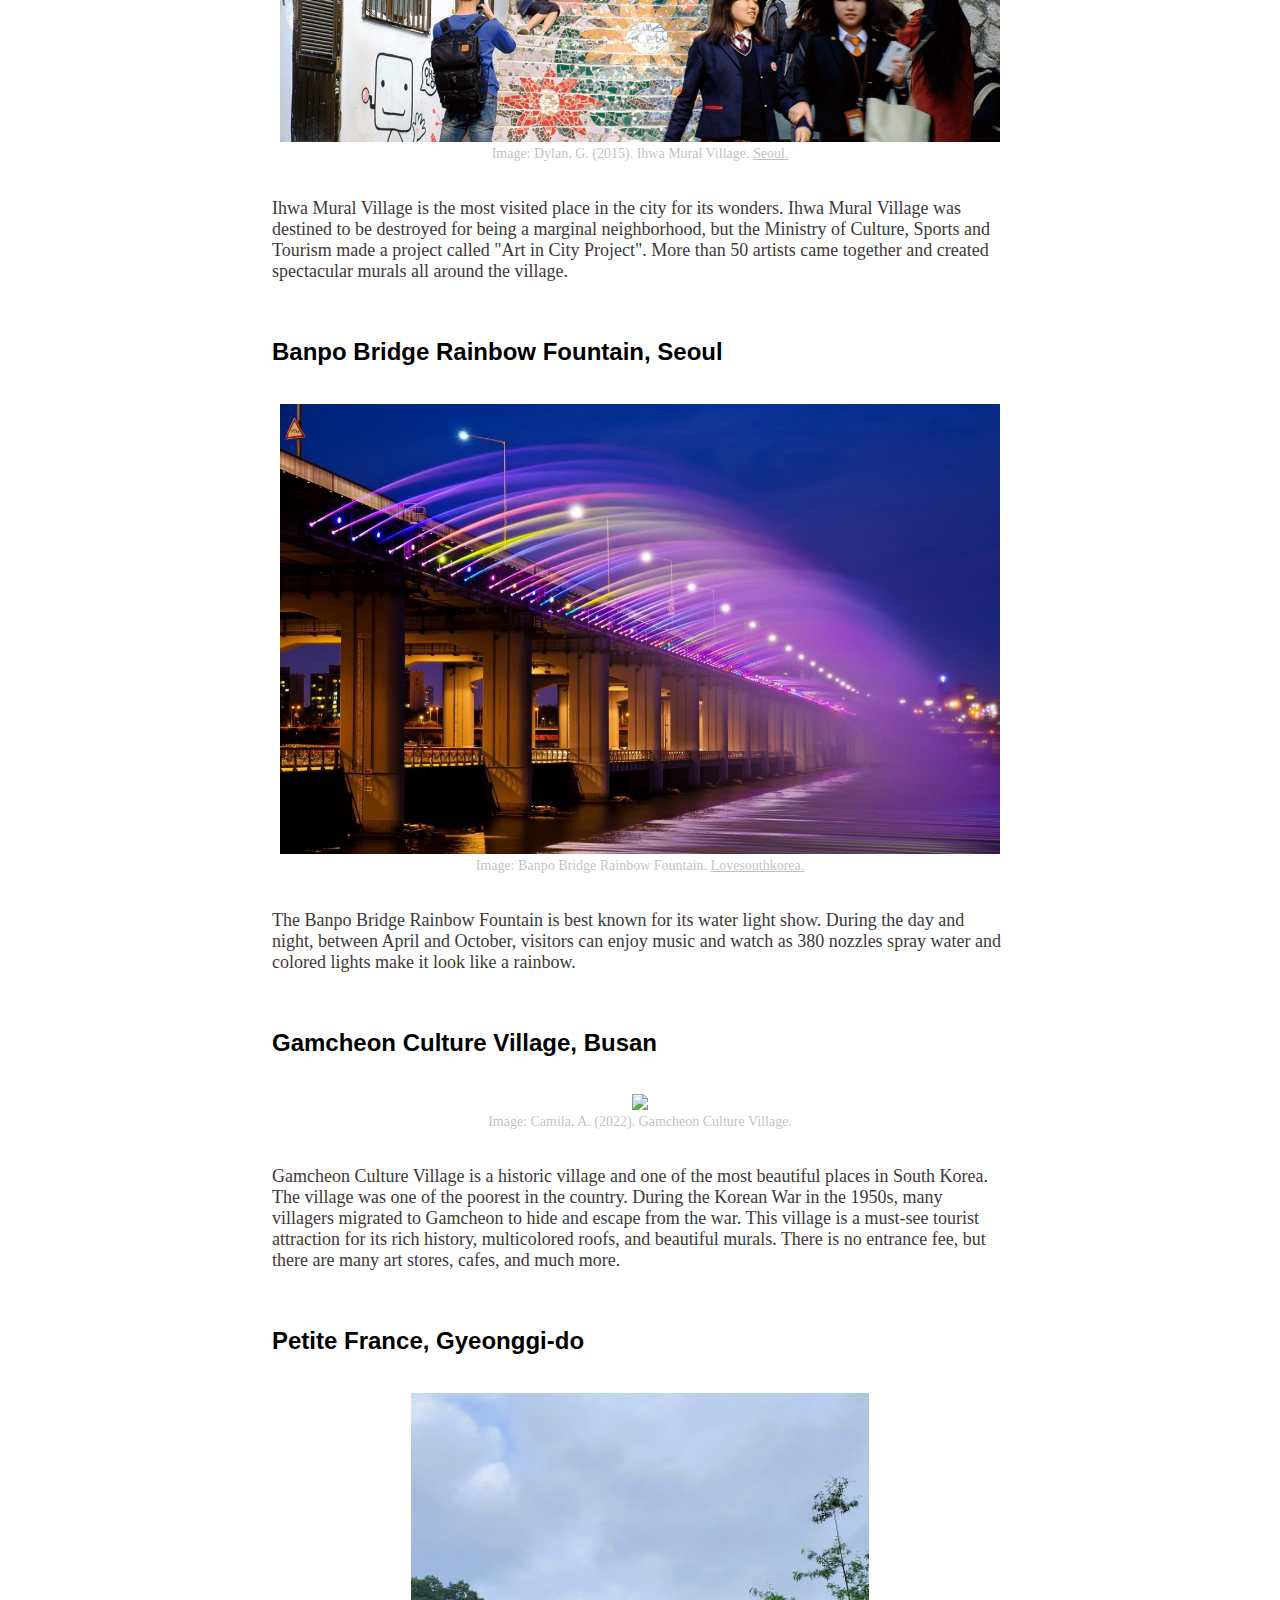
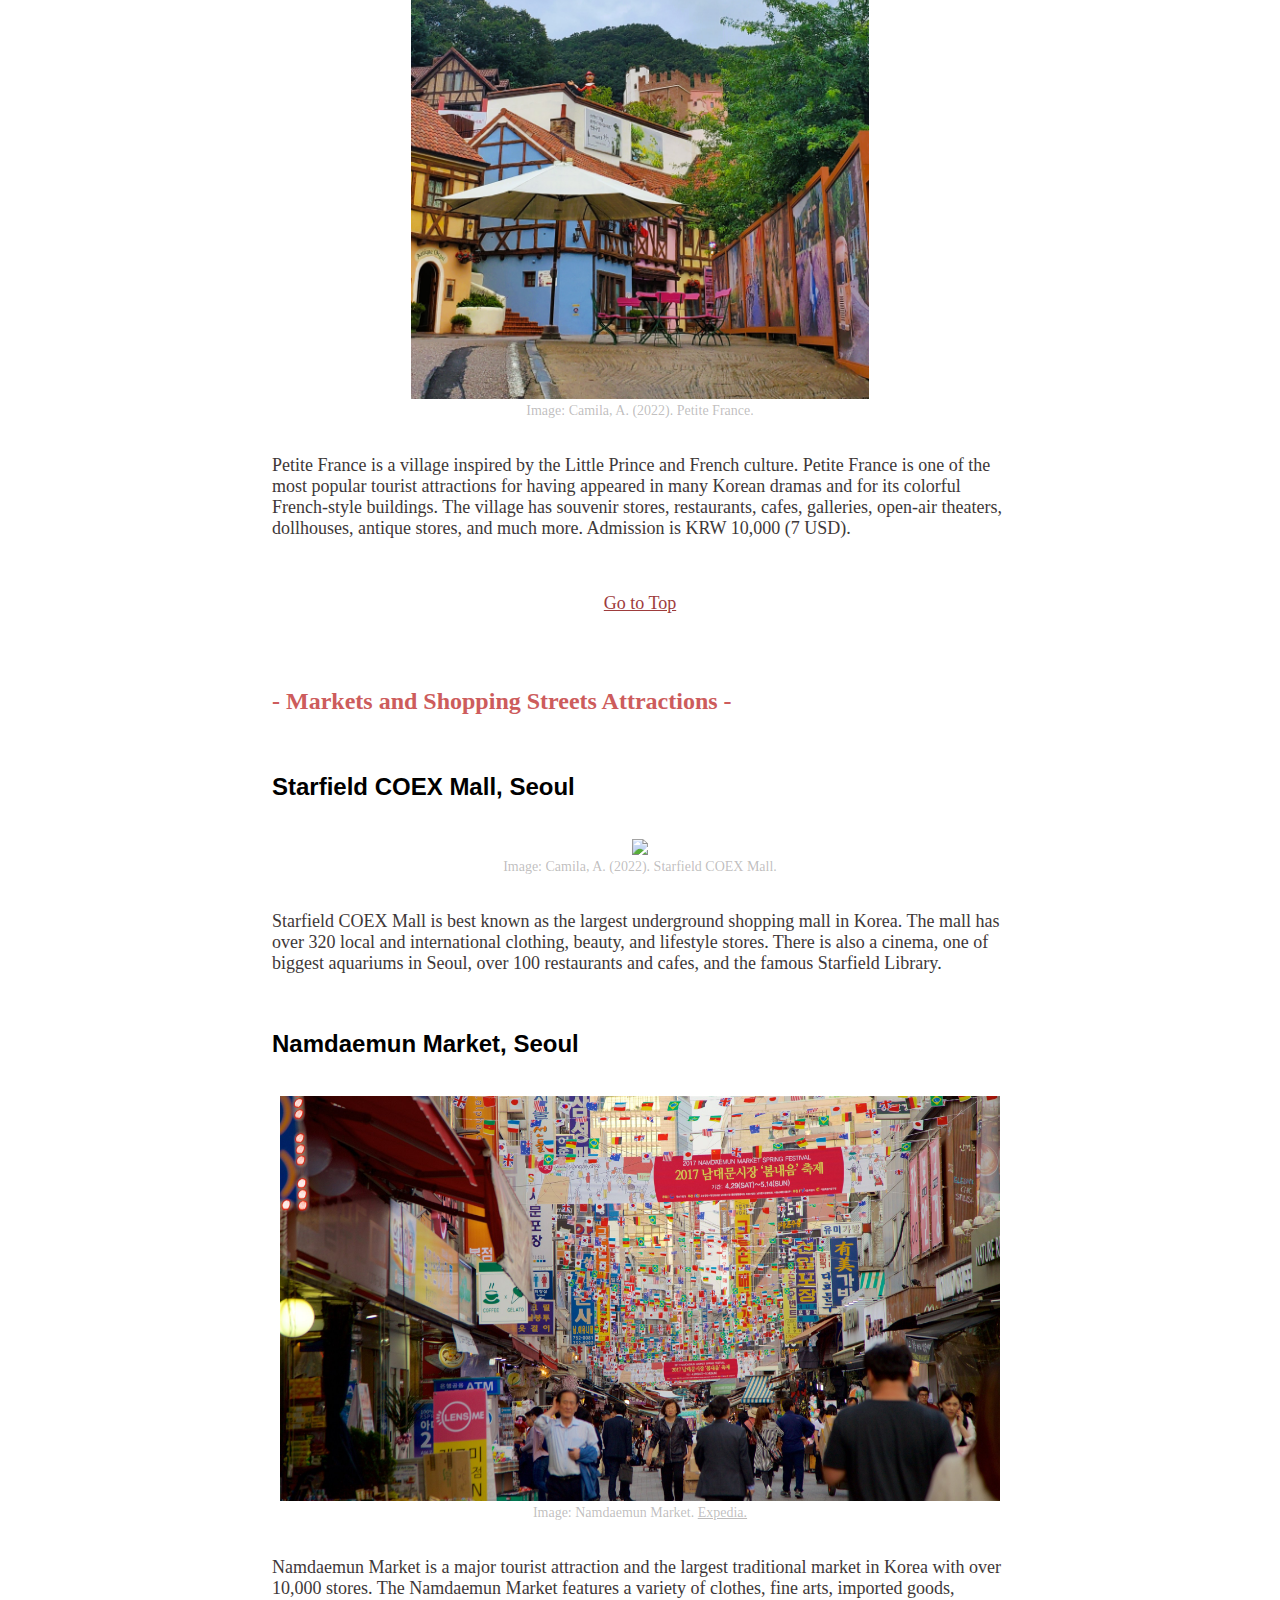
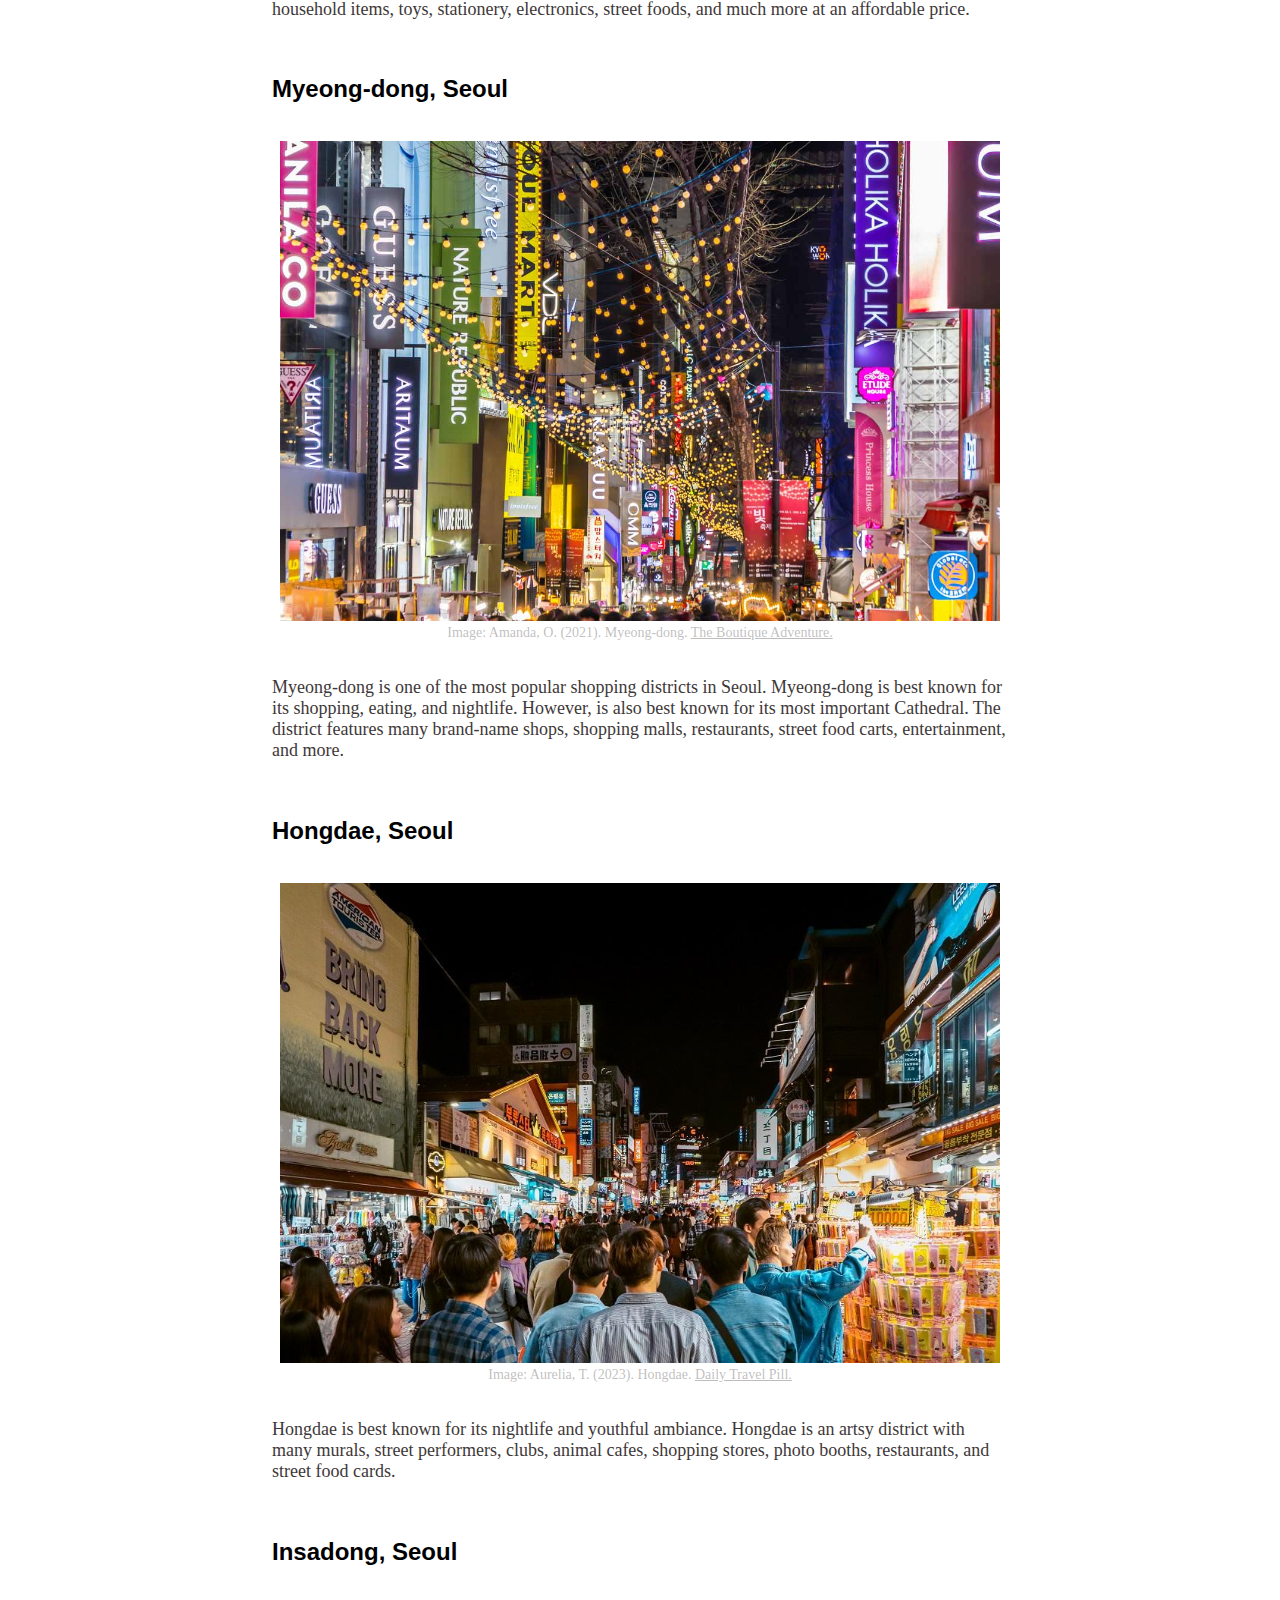
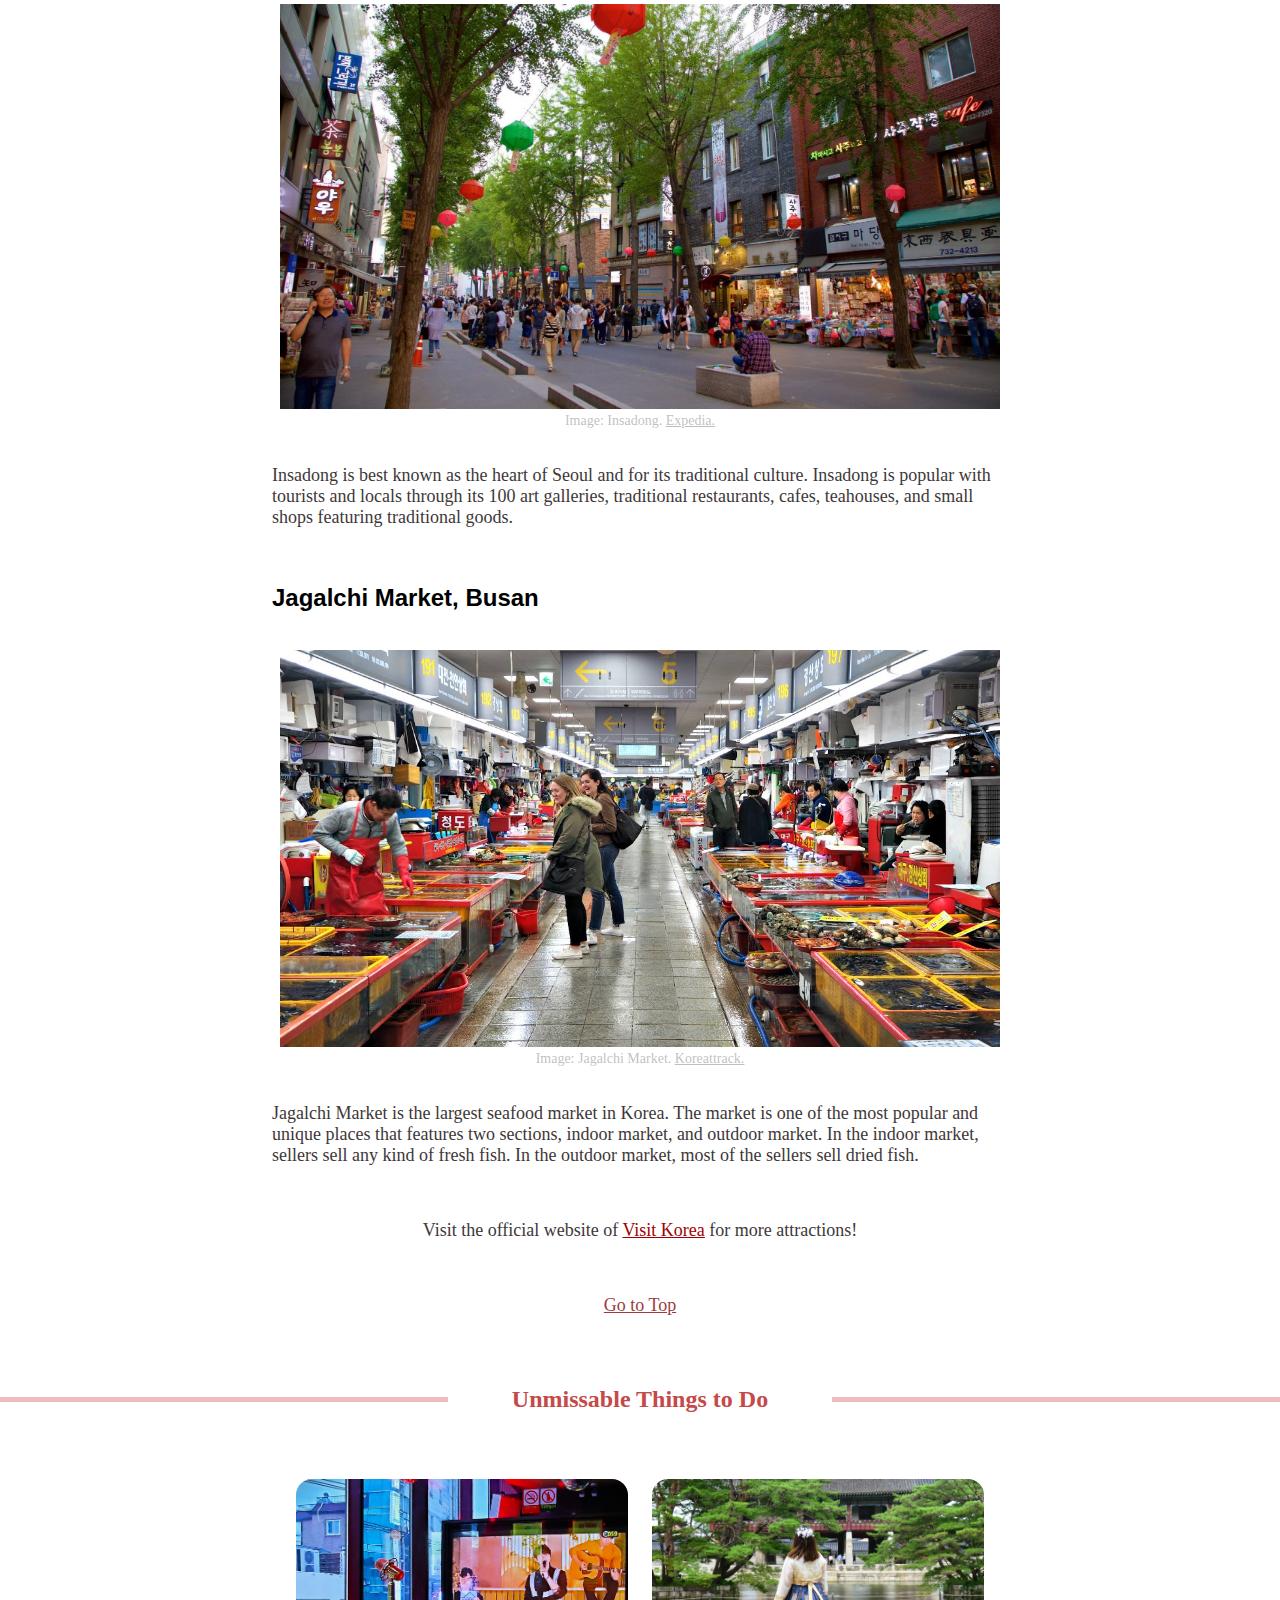
==== commit 8b2e9131: "Add files via upload" ====
--- a/explorekorea.html
+++ b/explorekorea.html
@@ -86,7 +86,7 @@
             </center>
             </br>
             <p>Bukchon Hanok Village is located between Gyeongbukgung and Changdeokgung palaces, Bukchon Hanok Village is a tourist spot for its 900 traditional Korean houses and its history.
-               Most of the houses were inhabited by members of the royal family and aristocrats who lived during the Joseon period. 
+               Most of the houses were inhabited by members of the royal family and aristocrats who lived during the Joseon Dynasty. 
                You can walk around the village and appreciate the houses with a traditional Korean structure, and you can get a map of the area for free.
             </p>
 
@@ -116,9 +116,9 @@
             </br>
             <p>
                 Haedong Yonggungsa Temple Is considered the most beautiful temple in South Korea. 
-                The temple was built by Naong Hyegeun a monk. The temple was built because of a dream. 
+                The temple was built by Naong Hyegeun, a monk. The temple was built because of a dream. 
                 Naong had a dream where the Divine Sea god told him to build a temple to make the nation long and stable. 
-                This temple is one of the most popular attractions in the area because of its particular location right by the sea and the admission is completely free.
+                This temple is one of the most popular attractions in the area because of its particular location right by the sea. The admission is completely free.
             </p>
 
             </br>
